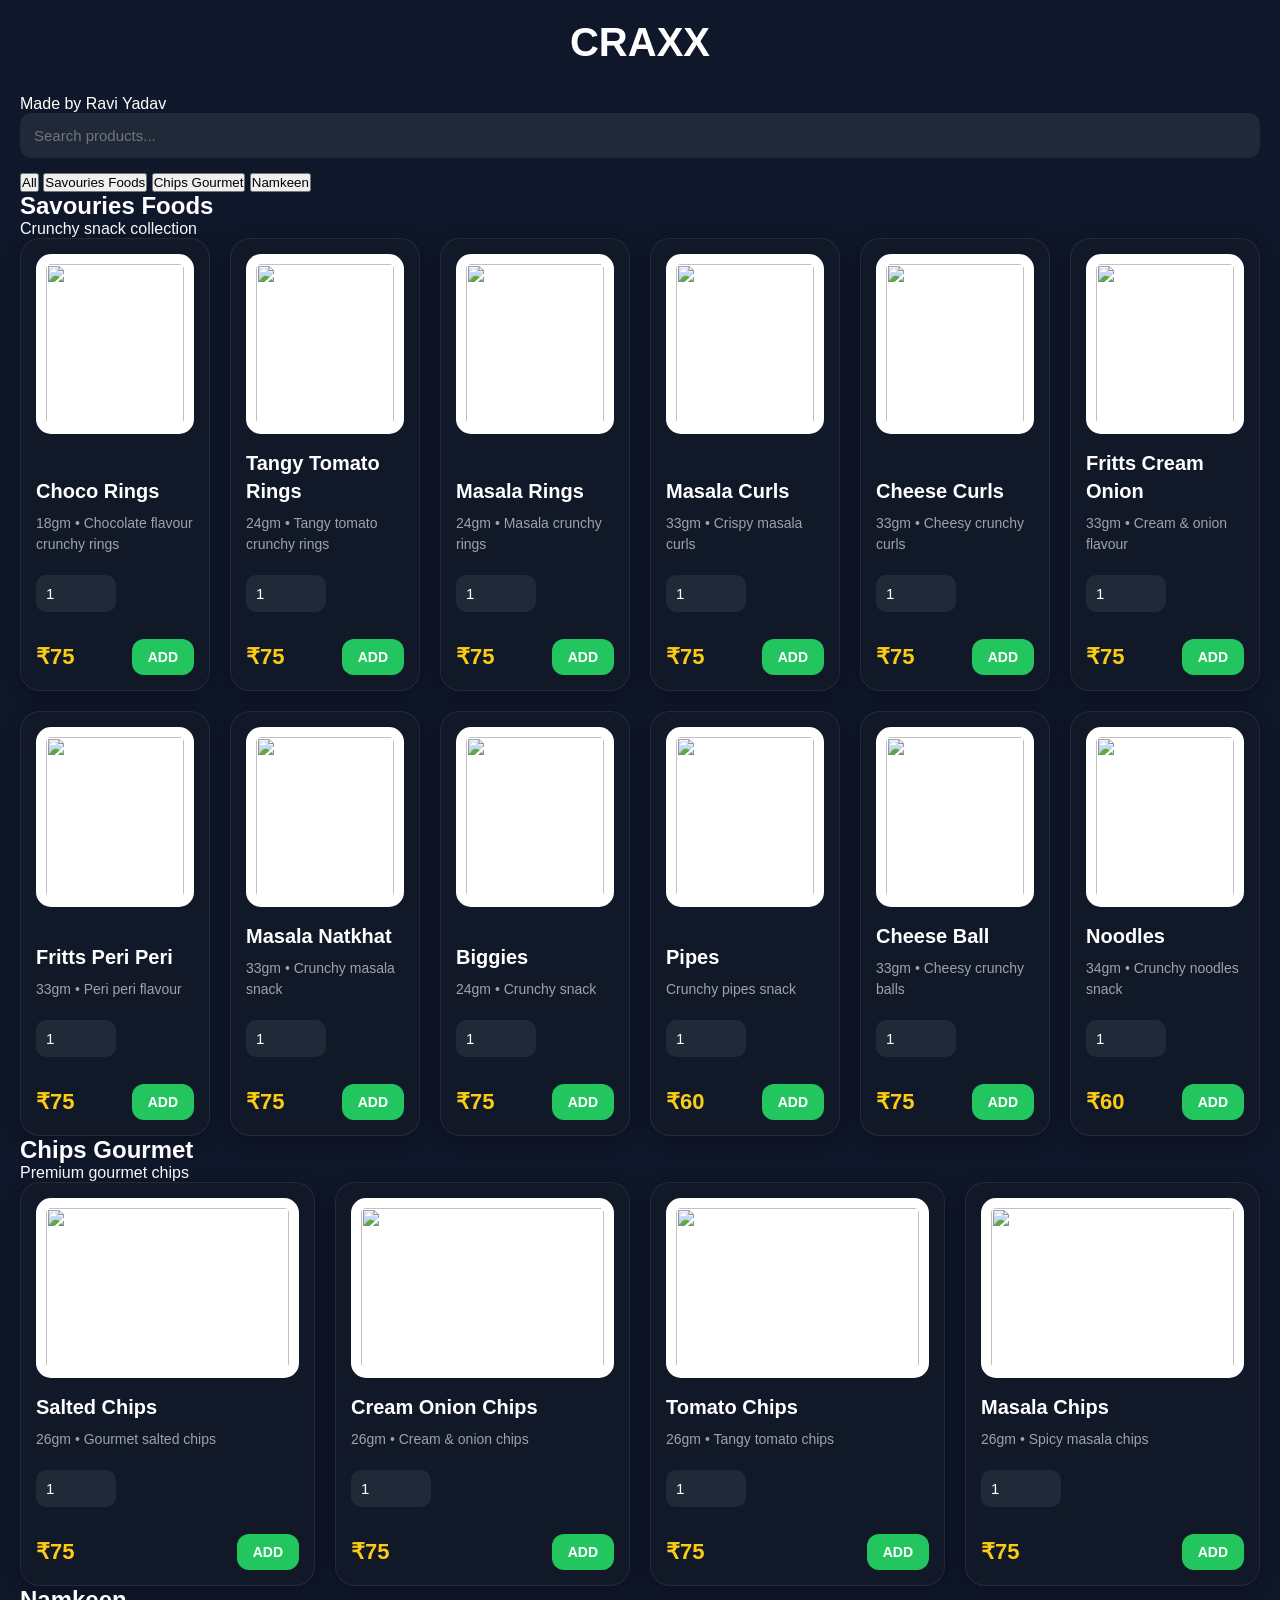
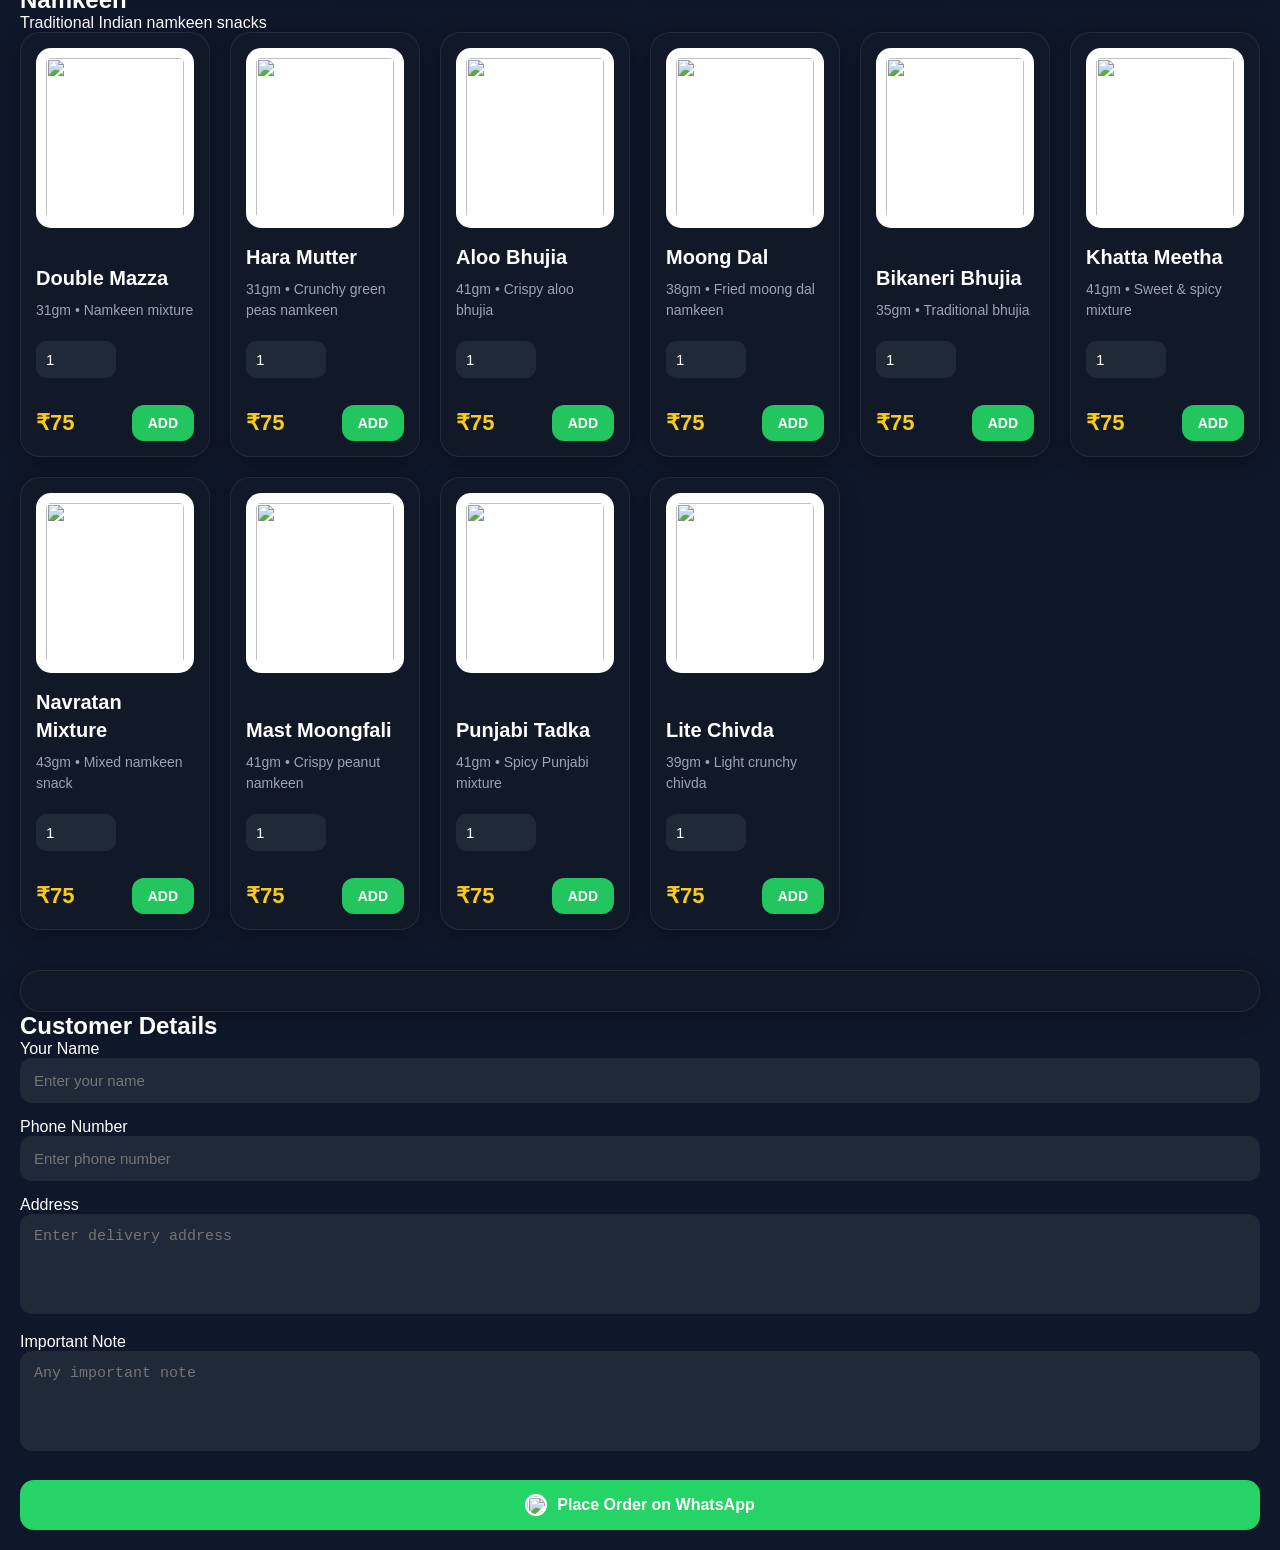
==== index.html @ b004b0a8 "Add files via upload" ====
<!DOCTYPE html>

<html lang="en">

<head>

<meta charset="UTF-8">

<meta name="viewport"
content="width=device-width, initial-scale=1.0">

<title>CRAXX</title>

<link rel="stylesheet"
href="style.css">

</head>

<body>

<header>

<div class="logo-box">

<h1 class="logo">
CRAXX
</h1>

<p class="owner">
Made by Ravi Yadav
</p>

</div>

<input
type="text"
id="searchInput"
placeholder="Search products..."
onkeyup="searchProducts()"
>

</header>

<div class="filters">

<button onclick="filterCategory('all')">
All
</button>

<button onclick="filterCategory('savouries')">
Savouries Foods
</button>

<button onclick="filterCategory('chips')">
Chips Gourmet
</button>

<button onclick="filterCategory('namkeen')">
Namkeen
</button>

</div>

<!-- SAVOURIES -->

<div class="category-section savouries">

<div class="category">

<h2>Savouries Foods</h2>

<p>Crunchy snack collection</p>

</div>

<div class="products">
<div class="product">

<img loading="lazy"
src="https://i.ibb.co/PG05yWJg/choco-rings.jpg">

<div class="product-content">

<h3>Choco Rings</h3>

<p class="info">
18gm • Chocolate flavour crunchy rings
</p>

<input type="number"
class="qty-input"
id="qty-choco"
value="1"
min="1">

<div class="product-bottom">

<p class="price">₹75</p>

<button
class="add-btn"
onclick="addToCart(
'Choco Rings',
75,
document.getElementById('qty-choco').value
)">
ADD
</button>

</div>

</div>

</div>

<div class="product">

<img loading="lazy"
src="https://i.ibb.co/mCYPyQtc/tangy-tomato-rings.jpg">

<div class="product-content">

<h3>Tangy Tomato Rings</h3>

<p class="info">
24gm • Tangy tomato crunchy rings
</p>

<input type="number"
class="qty-input"
id="qty-tangy"
value="1"
min="1">

<div class="product-bottom">

<p class="price">₹75</p>

<button
class="add-btn"
onclick="addToCart(
'Tangy Tomato Rings',
75,
document.getElementById('qty-tangy').value
)">
ADD
</button>

</div>

</div>

</div>
<div class="product">

<img loading="lazy"
src="https://i.ibb.co/WN6MLXy1/masala-rings.jpg">

<div class="product-content">

<h3>Masala Rings</h3>

<p class="info">
24gm • Masala crunchy rings
</p>

<input type="number"
class="qty-input"
id="qty-masala-rings"
value="1"
min="1">

<div class="product-bottom">

<p class="price">₹75</p>

<button
class="add-btn"
onclick="addToCart(
'Masala Rings',
75,
document.getElementById('qty-masala-rings').value
)">
ADD
</button>

</div>

</div>

</div>

<div class="product">

<img loading="lazy"
src="https://i.ibb.co/XfshrwFP/masala-curls.jpg">

<div class="product-content">

<h3>Masala Curls</h3>

<p class="info">
33gm • Crispy masala curls
</p>

<input type="number"
class="qty-input"
id="qty-masala-curls"
value="1"
min="1">

<div class="product-bottom">

<p class="price">₹75</p>

<button
class="add-btn"
onclick="addToCart(
'Masala Curls',
75,
document.getElementById('qty-masala-curls').value
)">
ADD
</button>

</div>

</div>

</div>
<div class="product">

<img loading="lazy"
src="https://i.ibb.co/SZXxXYG/cheese-curls.jpg">

<div class="product-content">

<h3>Cheese Curls</h3>

<p class="info">
33gm • Cheesy crunchy curls
</p>

<input type="number"
class="qty-input"
id="qty-cheese-curls"
value="1"
min="1">

<div class="product-bottom">

<p class="price">₹75</p>

<button
class="add-btn"
onclick="addToCart(
'Cheese Curls',
75,
document.getElementById('qty-cheese-curls').value
)">
ADD
</button>

</div>

</div>

</div>

<div class="product">

<img loading="lazy"
src="https://i.ibb.co/PG9xgdX2/fritts-cream-onion.jpg">

<div class="product-content">

<h3>Fritts Cream Onion</h3>

<p class="info">
33gm • Cream & onion flavour
</p>

<input type="number"
class="qty-input"
id="qty-fritts-onion"
value="1"
min="1">

<div class="product-bottom">

<p class="price">₹75</p>

<button
class="add-btn"
onclick="addToCart(
'Fritts Cream Onion',
75,
document.getElementById('qty-fritts-onion').value
)">
ADD
</button>

</div>

</div>

</div>
<div class="product">

<img loading="lazy"
src="https://i.ibb.co/VY8X64ZF/fritts-peri-peri.jpg">

<div class="product-content">

<h3>Fritts Peri Peri</h3>

<p class="info">
33gm • Peri peri flavour
</p>

<input type="number"
class="qty-input"
id="qty-fritts-peri"
value="1"
min="1">

<div class="product-bottom">

<p class="price">₹75</p>

<button
class="add-btn"
onclick="addToCart(
'Fritts Peri Peri',
75,
document.getElementById('qty-fritts-peri').value
)">
ADD
</button>

</div>

</div>

</div>

<div class="product">

<img loading="lazy"
src="https://i.ibb.co/dsSQ0x4L/masala-natkhat.jpg">

<div class="product-content">

<h3>Masala Natkhat</h3>

<p class="info">
33gm • Crunchy masala snack
</p>

<input type="number"
class="qty-input"
id="qty-natkhat"
value="1"
min="1">

<div class="product-bottom">

<p class="price">₹75</p>

<button
class="add-btn"
onclick="addToCart(
'Masala Natkhat',
75,
document.getElementById('qty-natkhat').value
)">
ADD
</button>

</div>

</div>

</div>
<div class="product">

<img loading="lazy"
src="https://i.ibb.co/KcjbWzyj/biggies.jpg">

<div class="product-content">

<h3>Biggies</h3>

<p class="info">
24gm • Crunchy snack
</p>

<input type="number"
class="qty-input"
id="qty-biggies"
value="1"
min="1">

<div class="product-bottom">

<p class="price">₹75</p>

<button
class="add-btn"
onclick="addToCart(
'Biggies',
75,
document.getElementById('qty-biggies').value
)">
ADD
</button>

</div>

</div>

</div>

<div class="product">

<img loading="lazy"
src="https://i.ibb.co/hxqH0PdN/pipes.jpg">

<div class="product-content">

<h3>Pipes</h3>

<p class="info">
Crunchy pipes snack
</p>

<input type="number"
class="qty-input"
id="qty-pipes"
value="1"
min="1">

<div class="product-bottom">

<p class="price">₹60</p>

<button
class="add-btn"
onclick="addToCart(
'Pipes',
60,
document.getElementById('qty-pipes').value
)">
ADD
</button>

</div>

</div>

</div>
<div class="product">

<img loading="lazy"
src="https://i.ibb.co/C3Cf6Lfx/cheese-ball.jpg">

<div class="product-content">

<h3>Cheese Ball</h3>

<p class="info">
33gm • Cheesy crunchy balls
</p>

<input type="number"
class="qty-input"
id="qty-cheese-ball"
value="1"
min="1">

<div class="product-bottom">

<p class="price">₹75</p>

<button
class="add-btn"
onclick="addToCart(
'Cheese Ball',
75,
document.getElementById('qty-cheese-ball').value
)">
ADD
</button>

</div>

</div>

</div>

<div class="product">

<img loading="lazy"
src="https://i.ibb.co/QFMRNrMk/noodles.jpg">

<div class="product-content">

<h3>Noodles</h3>

<p class="info">
34gm • Crunchy noodles snack
</p>

<input type="number"
class="qty-input"
id="qty-noodles"
value="1"
min="1">

<div class="product-bottom">

<p class="price">₹60</p>

<button
class="add-btn"
onclick="addToCart(
'Noodles',
60,
document.getElementById('qty-noodles').value
)">
ADD
</button>

</div>

</div>

</div>

</div>

</div>
<!-- CHIPS GOURMET -->

<div class="category-section chips">

<div class="category">

<h2>Chips Gourmet</h2>

<p>Premium gourmet chips</p>

</div>

<div class="products">

<div class="product">

<img loading="lazy"
src="https://i.ibb.co/wFnSsQ6X/salted-chips.jpg">

<div class="product-content">

<h3>Salted Chips</h3>

<p class="info">
26gm • Gourmet salted chips
</p>

<input type="number"
class="qty-input"
id="qty-salted"
value="1"
min="1">

<div class="product-bottom">

<p class="price">₹75</p>

<button
class="add-btn"
onclick="addToCart(
'Salted Chips',
75,
document.getElementById('qty-salted').value
)">
ADD
</button>

</div>

</div>

</div>

<div class="product">

<img loading="lazy"
src="https://i.ibb.co/XnRrqC3/cream-onion-chips.jpg">

<div class="product-content">

<h3>Cream Onion Chips</h3>

<p class="info">
26gm • Cream & onion chips
</p>

<input type="number"
class="qty-input"
id="qty-cream-onion"
value="1"
min="1">

<div class="product-bottom">

<p class="price">₹75</p>

<button
class="add-btn"
onclick="addToCart(
'Cream Onion Chips',
75,
document.getElementById('qty-cream-onion').value
)">
ADD
</button>

</div>

</div>

</div>
<div class="product">

<img loading="lazy"
src="https://i.ibb.co/93cMXd7J/tomato-chips.jpg">

<div class="product-content">

<h3>Tomato Chips</h3>

<p class="info">
26gm • Tangy tomato chips
</p>

<input type="number"
class="qty-input"
id="qty-tomato-chips"
value="1"
min="1">

<div class="product-bottom">

<p class="price">₹75</p>

<button
class="add-btn"
onclick="addToCart(
'Tomato Chips',
75,
document.getElementById('qty-tomato-chips').value
)">
ADD
</button>

</div>

</div>

</div>

<div class="product">

<img loading="lazy"
src="https://i.ibb.co/0y5jkspm/masala-chips.jpg">

<div class="product-content">

<h3>Masala Chips</h3>

<p class="info">
26gm • Spicy masala chips
</p>

<input type="number"
class="qty-input"
id="qty-masala-chips"
value="1"
min="1">

<div class="product-bottom">

<p class="price">₹75</p>

<button
class="add-btn"
onclick="addToCart(
'Masala Chips',
75,
document.getElementById('qty-masala-chips').value
)">
ADD
</button>

</div>

</div>

</div>

</div>

</div>
<!-- NAMKEEN -->

<div class="category-section namkeen">

<div class="category">

<h2>Namkeen</h2>

<p>Traditional Indian namkeen snacks</p>

</div>

<div class="products">

<div class="product">

<img loading="lazy"
src="https://i.ibb.co/hxWtsMT7/double-mazza.jpg">

<div class="product-content">

<h3>Double Mazza</h3>

<p class="info">
31gm • Namkeen mixture
</p>

<input type="number"
class="qty-input"
id="qty-double-mazza"
value="1"
min="1">

<div class="product-bottom">

<p class="price">₹75</p>

<button
class="add-btn"
onclick="addToCart(
'Double Mazza',
75,
document.getElementById('qty-double-mazza').value
)">
ADD
</button>

</div>

</div>

</div>

<div class="product">

<img loading="lazy"
src="https://i.ibb.co/Cs4YRs43/hara-mutter.jpg">

<div class="product-content">

<h3>Hara Mutter</h3>

<p class="info">
31gm • Crunchy green peas namkeen
</p>

<input type="number"
class="qty-input"
id="qty-hara-mutter"
value="1"
min="1">

<div class="product-bottom">

<p class="price">₹75</p>

<button
class="add-btn"
onclick="addToCart(
'Hara Mutter',
75,
document.getElementById('qty-hara-mutter').value
)">
ADD
</button>

</div>

</div>

</div>
<div class="product">

<img loading="lazy"
src="https://i.ibb.co/r2Z63jHj/aloo-bhujia.jpg">

<div class="product-content">

<h3>Aloo Bhujia</h3>

<p class="info">
41gm • Crispy aloo bhujia
</p>

<input type="number"
class="qty-input"
id="qty-aloo-bhujia"
value="1"
min="1">

<div class="product-bottom">

<p class="price">₹75</p>

<button
class="add-btn"
onclick="addToCart(
'Aloo Bhujia',
75,
document.getElementById('qty-aloo-bhujia').value
)">
ADD
</button>

</div>

</div>

</div>

<div class="product">

<img loading="lazy"
src="https://i.ibb.co/5xv5gXXK/moong-dal.jpg">

<div class="product-content">

<h3>Moong Dal</h3>

<p class="info">
38gm • Fried moong dal namkeen
</p>

<input type="number"
class="qty-input"
id="qty-moong-dal"
value="1"
min="1">

<div class="product-bottom">

<p class="price">₹75</p>

<button
class="add-btn"
onclick="addToCart(
'Moong Dal',
75,
document.getElementById('qty-moong-dal').value
)">
ADD
</button>

</div>

</div>

</div>
<div class="product">

<img loading="lazy"
src="https://i.ibb.co/mVkKCd8g/bikaneri-bhujia.jpg">

<div class="product-content">

<h3>Bikaneri Bhujia</h3>

<p class="info">
35gm • Traditional bhujia
</p>

<input type="number"
class="qty-input"
id="qty-bikaneri"
value="1"
min="1">

<div class="product-bottom">

<p class="price">₹75</p>

<button
class="add-btn"
onclick="addToCart(
'Bikaneri Bhujia',
75,
document.getElementById('qty-bikaneri').value
)">
ADD
</button>

</div>

</div>

</div>

<div class="product">

<img loading="lazy"
src="https://i.ibb.co/YBrBBxVS/khatta-meetha.jpg">

<div class="product-content">

<h3>Khatta Meetha</h3>

<p class="info">
41gm • Sweet & spicy mixture
</p>

<input type="number"
class="qty-input"
id="qty-khatta"
value="1"
min="1">

<div class="product-bottom">

<p class="price">₹75</p>

<button
class="add-btn"
onclick="addToCart(
'Khatta Meetha',
75,
document.getElementById('qty-khatta').value
)">
ADD
</button>

</div>

</div>

</div>
<div class="product">

<img loading="lazy"
src="https://i.ibb.co/6JwQ2S0c/navratan-mixture.jpg">

<div class="product-content">

<h3>Navratan Mixture</h3>

<p class="info">
43gm • Mixed namkeen snack
</p>

<input type="number"
class="qty-input"
id="qty-navratan"
value="1"
min="1">

<div class="product-bottom">

<p class="price">₹75</p>

<button
class="add-btn"
onclick="addToCart(
'Navratan Mixture',
75,
document.getElementById('qty-navratan').value
)">
ADD
</button>

</div>

</div>

</div>

<div class="product">

<img loading="lazy"
src="https://i.ibb.co/LXhDLxT1/mast-moongfali.jpg">

<div class="product-content">

<h3>Mast Moongfali</h3>

<p class="info">
41gm • Crispy peanut namkeen
</p>

<input type="number"
class="qty-input"
id="qty-moongfali"
value="1"
min="1">

<div class="product-bottom">

<p class="price">₹75</p>

<button
class="add-btn"
onclick="addToCart(
'Mast Moongfali',
75,
document.getElementById('qty-moongfali').value
)">
ADD
</button>

</div>

</div>

</div>
<div class="product">

<img loading="lazy"
src="https://i.ibb.co/b5wXL4JX/punjabi-tadka.jpg">

<div class="product-content">

<h3>Punjabi Tadka</h3>

<p class="info">
41gm • Spicy Punjabi mixture
</p>

<input type="number"
class="qty-input"
id="qty-punjabi"
value="1"
min="1">

<div class="product-bottom">

<p class="price">₹75</p>

<button
class="add-btn"
onclick="addToCart(
'Punjabi Tadka',
75,
document.getElementById('qty-punjabi').value
)">
ADD
</button>

</div>

</div>

</div>

<div class="product">

<img loading="lazy"
src="https://i.ibb.co/7tTrNbjM/lite-chivda.jpg">

<div class="product-content">

<h3>Lite Chivda</h3>

<p class="info">
39gm • Light crunchy chivda
</p>

<input type="number"
class="qty-input"
id="qty-lite-chivda"
value="1"
min="1">

<div class="product-bottom">

<p class="price">₹75</p>

<button
class="add-btn"
onclick="addToCart(
'Lite Chivda',
75,
document.getElementById('qty-lite-chivda').value
)">
ADD
</button>

</div>

</div>

</div>

</div>

</div>
<!-- CART -->

<div id="cart"></div>

<!-- CUSTOMER DETAILS -->

<div class="customer-box">

<h2>
Customer Details
</h2>

<div class="input-group">

<label>
Your Name
</label>

<input
type="text"
id="name"
placeholder="Enter your name"
>

</div>

<div class="input-group">

<label>
Phone Number
</label>

<input
type="text"
id="phone"
placeholder="Enter phone number"
>

</div>

<div class="input-group">

<label>
Address
</label>

<textarea
id="address"
placeholder="Enter delivery address"
></textarea>

</div>

<div class="input-group">

<label>
Important Note
</label>

<textarea
id="note"
placeholder="Any important note"
></textarea>

</div>

<button
class="whatsapp-order-btn"
onclick="sendWhatsApp()"
>

<img
src="https://upload.wikimedia.org/wikipedia/commons/6/6b/WhatsApp.svg"
>

<span>
Place Order on WhatsApp
</span>

</button>

</div>

<script src="script.js"></script>

</body>

</html>
---- style.css ----
*{
margin:0;
padding:0;
box-sizing:border-box;
}

body{

font-family:Arial,sans-serif;

background:#0f172a;

color:white;

padding:20px;

}

/* GLOBAL IMAGE FIX */

img{
max-width:100%;
display:block;
}

/* TITLE */

h1{

text-align:center;

margin-bottom:30px;

font-size:40px;

font-weight:bold;

}

/* SEARCH BAR */

.search-box{

margin-bottom:25px;

}

.search-box input{

width:100%;

padding:14px;

border:none;

border-radius:14px;

background:#1f2937;

color:white;

font-size:15px;

outline:none;

}

/* CATEGORY BUTTONS */

.categories{

display:flex;

gap:10px;

flex-wrap:wrap;

margin-bottom:25px;

}

.categories button{

background:#1e293b;

color:white;

border:none;

padding:10px 16px;

border-radius:12px;

cursor:pointer;

font-size:14px;

transition:0.3s;

}

.categories button:hover{

background:#334155;

}

/* PRODUCT GRID */

.products{

display:grid;

grid-template-columns:
repeat(auto-fit,minmax(180px,1fr));

gap:20px;

}

/* PRODUCT CARD */

.product{

background:#111827;

border-radius:20px;

padding:15px;

transition:0.3s;

border:1px solid rgba(255,255,255,0.08);

box-shadow:
0 4px 20px rgba(0,0,0,0.3);

display:flex;

flex-direction:column;

justify-content:space-between;

}

.product:hover{

transform:translateY(-5px);

}

/* PRODUCT IMAGE */

.product img{

width:100%;

height:180px;

object-fit:contain;

background:white;

border-radius:15px;

margin-bottom:15px;

padding:10px;

}

/* PRODUCT NAME */

.product h3{

font-size:20px;

margin-bottom:8px;

line-height:1.4;

}

/* PRODUCT INFO */

.info{

color:#9ca3af;

font-size:14px;

margin-bottom:10px;

line-height:1.5;

}

/* QUANTITY INPUT */

.qty-input{

width:80px;

padding:10px;

border:none;

border-radius:10px;

background:#1f2937;

color:white;

margin-top:10px;

margin-bottom:12px;

font-size:15px;

outline:none;

}

/* PRICE + BUTTON */

.product-bottom{

display:flex;

justify-content:space-between;

align-items:center;

gap:10px;

flex-wrap:wrap;

margin-top:15px;

}

/* PRICE */

.price{

font-size:22px;

font-weight:bold;

color:#facc15;

}

/* BUTTON */

.product button{

background:#22c55e;

color:white;

border:none;

padding:10px 16px;

border-radius:12px;

cursor:pointer;

font-size:14px;

font-weight:bold;

transition:0.3s;

}

.product button:hover{

background:#16a34a;

}

/* CART */

#cart{

margin-top:40px;

background:#111827;

padding:20px;

border-radius:20px;

border:1px solid rgba(255,255,255,0.08);

box-shadow:
0 4px 20px rgba(0,0,0,0.3);

}

/* CHECKOUT */

.checkout{

margin-top:30px;

background:#111827;

padding:20px;

border-radius:20px;

border:1px solid rgba(255,255,255,0.08);

box-shadow:
0 4px 20px rgba(0,0,0,0.3);

}

.checkout h2{

margin-bottom:20px;

}

/* INPUTS */

input,
textarea{

width:100%;

padding:14px;

margin-bottom:15px;

border:none;

border-radius:12px;

background:#1f2937;

color:white;

font-size:15px;

outline:none;

}

textarea{

resize:none;

min-height:100px;

}

/* WHATSAPP BUTTON */

.whatsapp-btn{

width:100%;

background:#25D366;

color:white;

padding:14px;

border:none;

border-radius:14px;

font-size:16px;

font-weight:bold;

cursor:pointer;

transition:0.3s;

}

.whatsapp-btn:hover{

background:#1ebe5d;

}

/* MOBILE RESPONSIVE */

@media(max-width:768px){

body{

padding:15px;

}

h1{

font-size:30px;

}

.products{

grid-template-columns:
repeat(auto-fit,minmax(160px,1fr));

gap:15px;

}

.product{

padding:12px;

}

.product img{

height:150px;

}

.product h3{

font-size:16px;

}

.price{

font-size:18px;

}

.product button{

padding:8px 12px;

font-size:13px;

}

.qty-input{

width:70px;

padding:8px;

}

}

}/* EXTRA SMALL DEVICES */

@media(max-width:480px){

.products{

grid-template-columns:1fr;

}

.product img{

height:200px;

}

}

/* WHATSAPP ORDER BUTTON */

.whatsapp-order-btn{

width:100%;

background:#25D366;

color:white;

padding:14px;

border:none;

border-radius:14px;

font-size:16px;

font-weight:bold;

cursor:pointer;

transition:0.3s;

display:flex;

align-items:center;

justify-content:center;

gap:10px;

margin-top:10px;

}

.whatsapp-order-btn:hover{

background:#1ebe5d;

}

.whatsapp-order-btn img{

width:22px;

height:22px;

background:white;

border-radius:50%;

padding:2px;

}#customerSuggestions{

background:#1f2937;

border-radius:12px;

overflow:hidden;

margin-top:-10px;

margin-bottom:15px;

}

.customer-suggestion{

padding:12px;

cursor:pointer;

border-bottom:1px solid rgba(255,255,255,0.08);

}

.customer-suggestion:hover{

background:#374151;

}
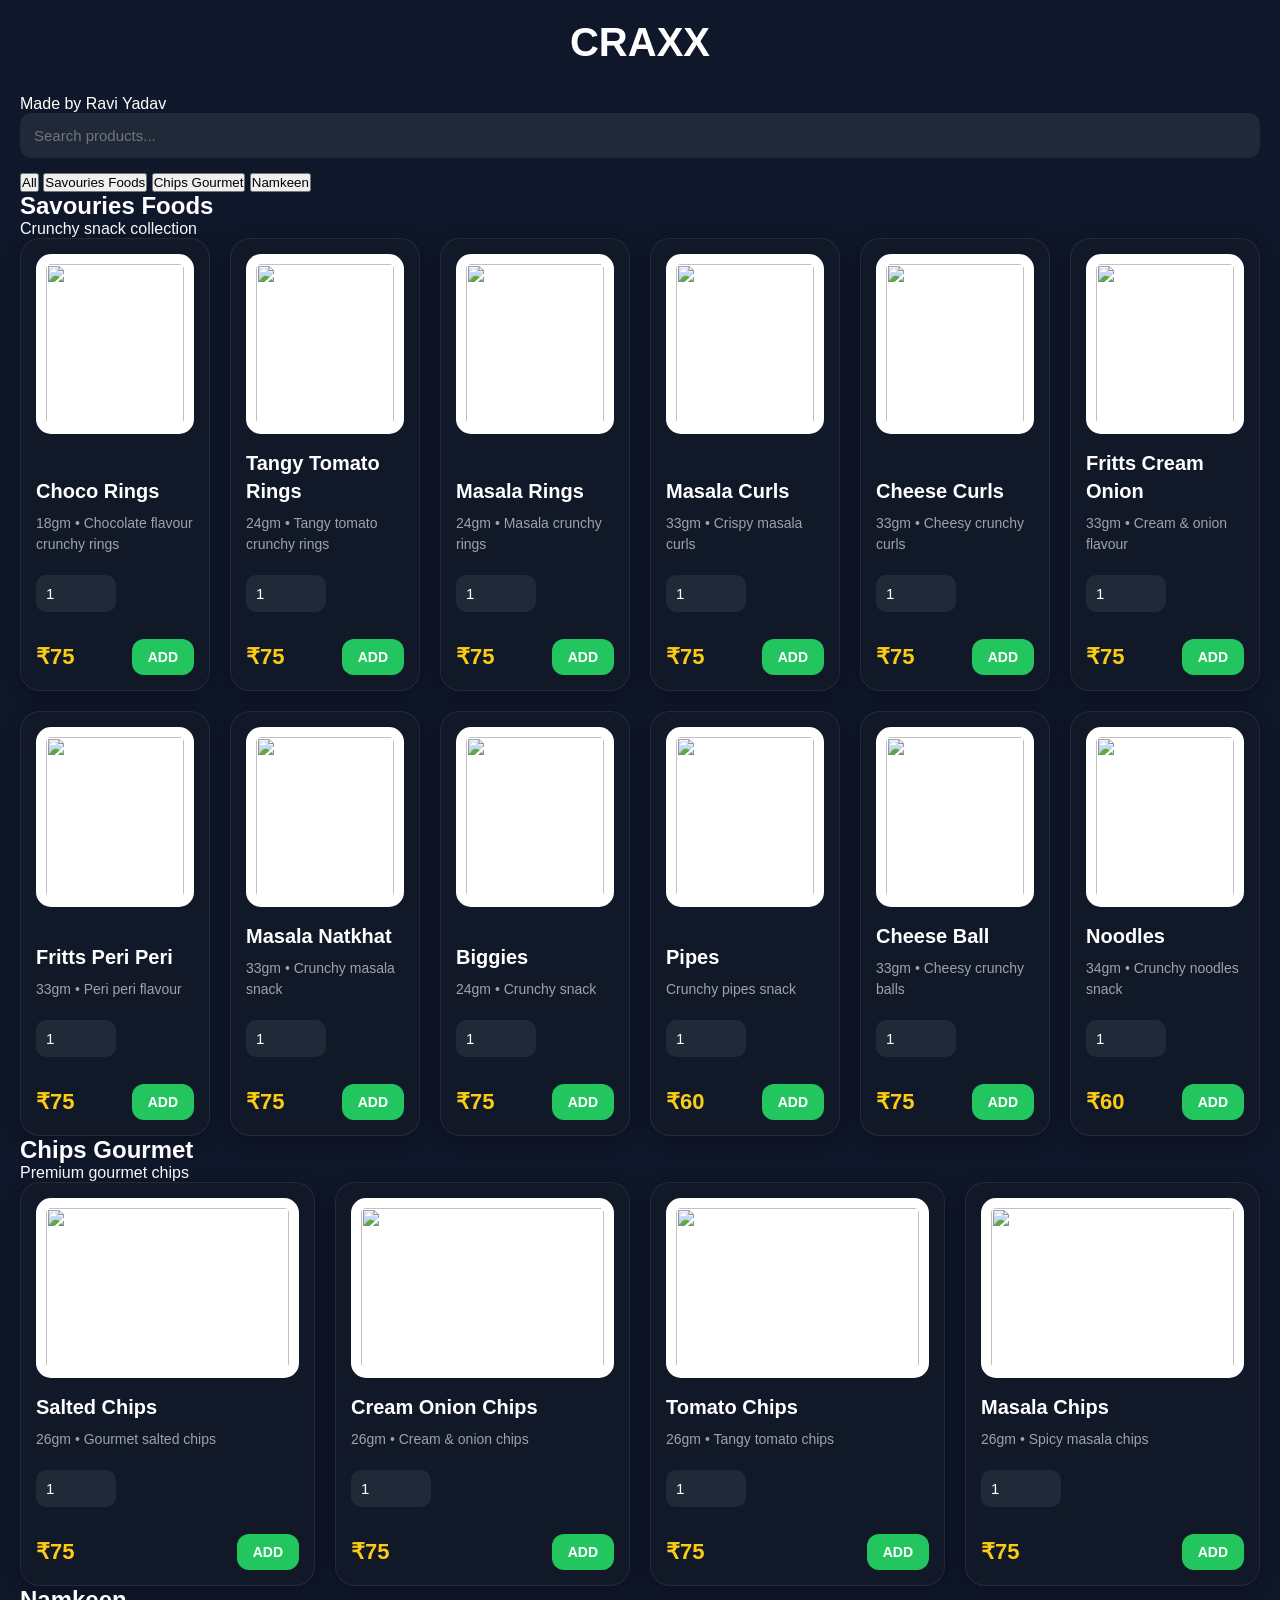
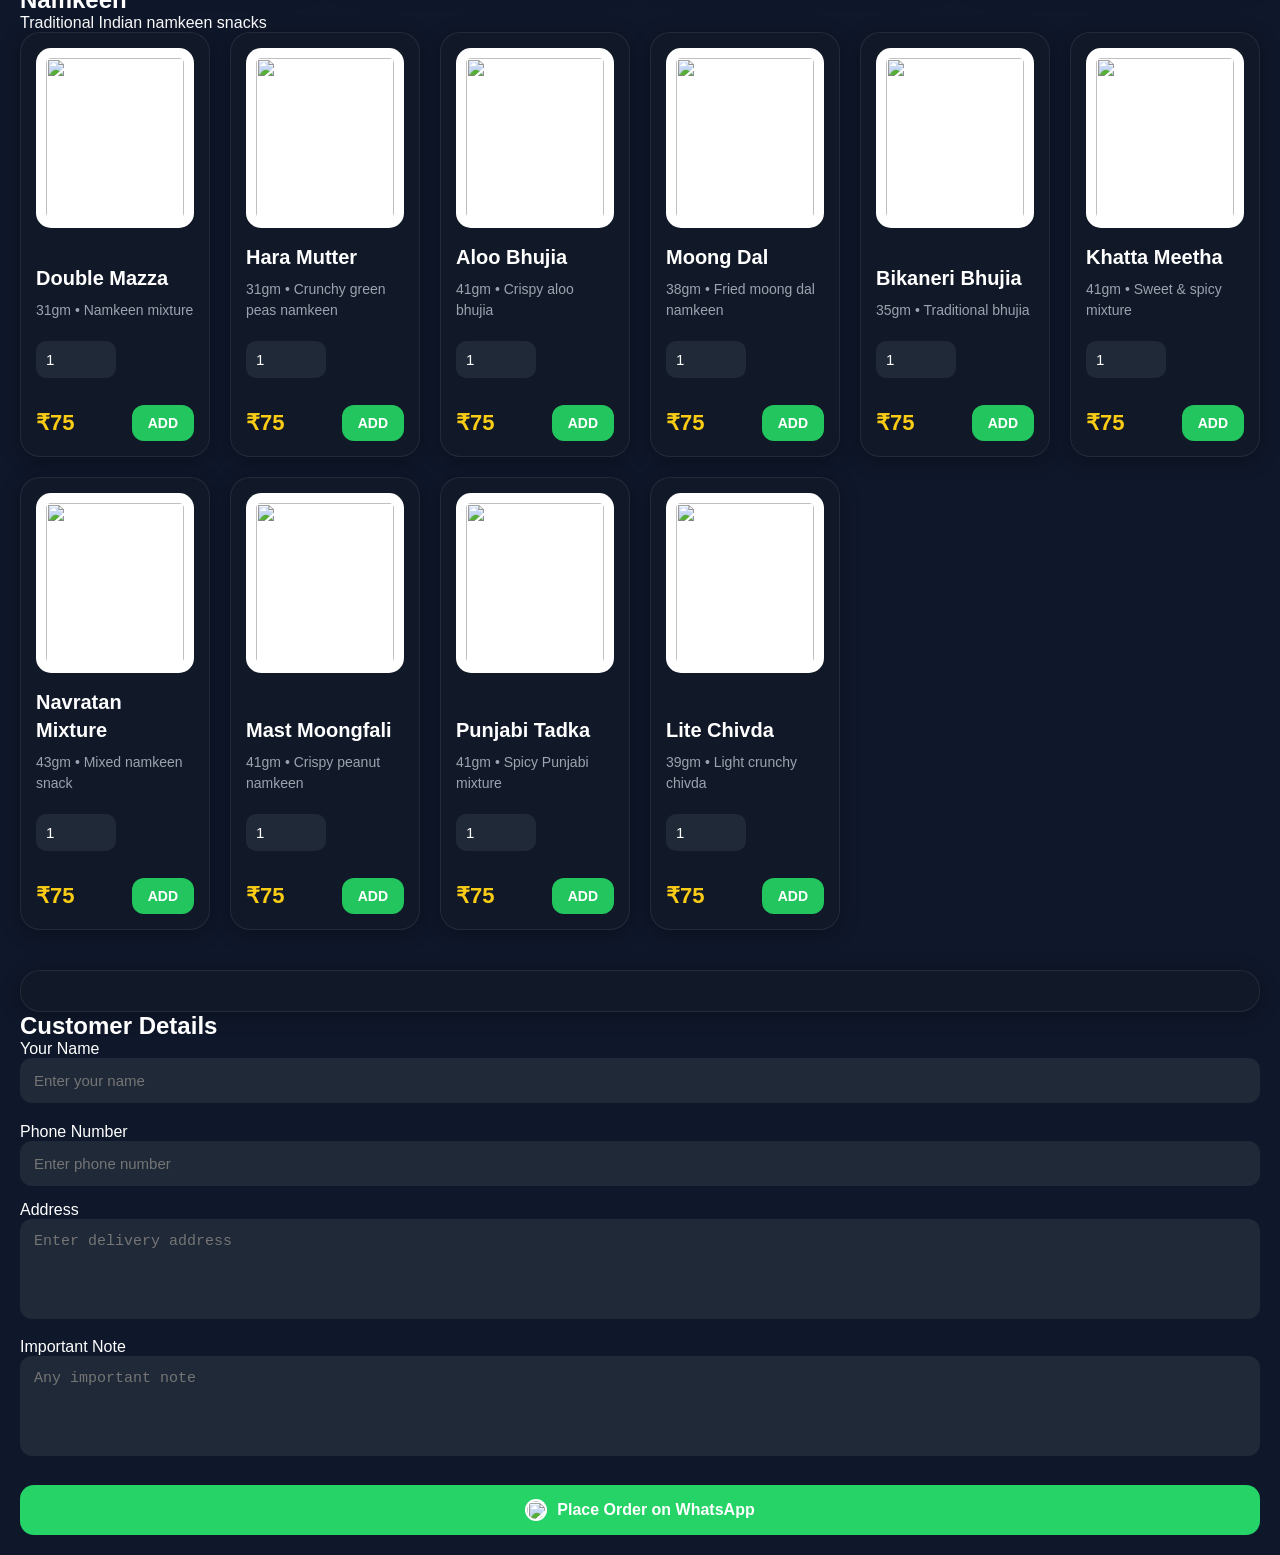
==== commit 0dd52bfe: "Update index.html" ====
--- a/index.html
+++ b/index.html
@@ -1137,7 +1137,10 @@
 type="text"
 id="name"
 placeholder="Enter your name"
+oninput="showCustomerSuggestions()"
 >
+
+<div id="customerSuggestions"></div>
 
 </div>
 
@@ -1202,4 +1205,4 @@
 
 </body>
 
-</html>+</html>
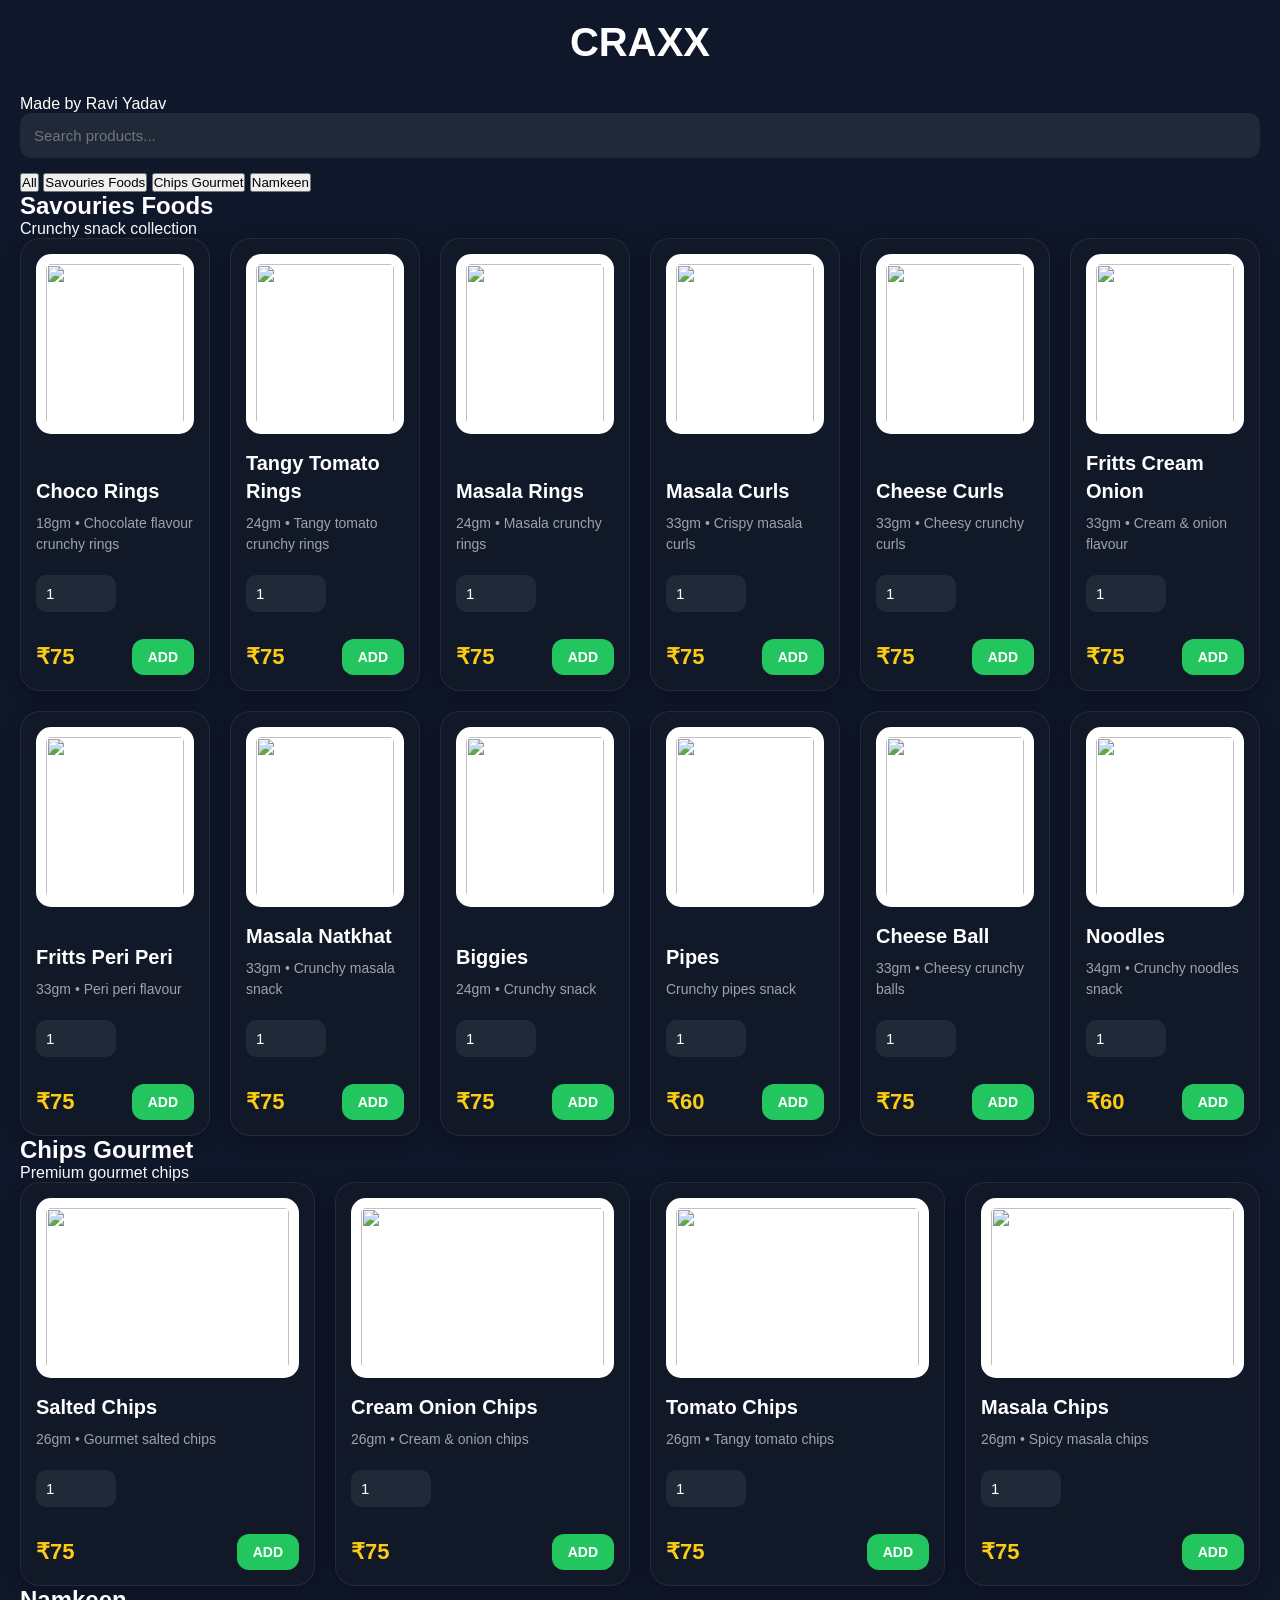
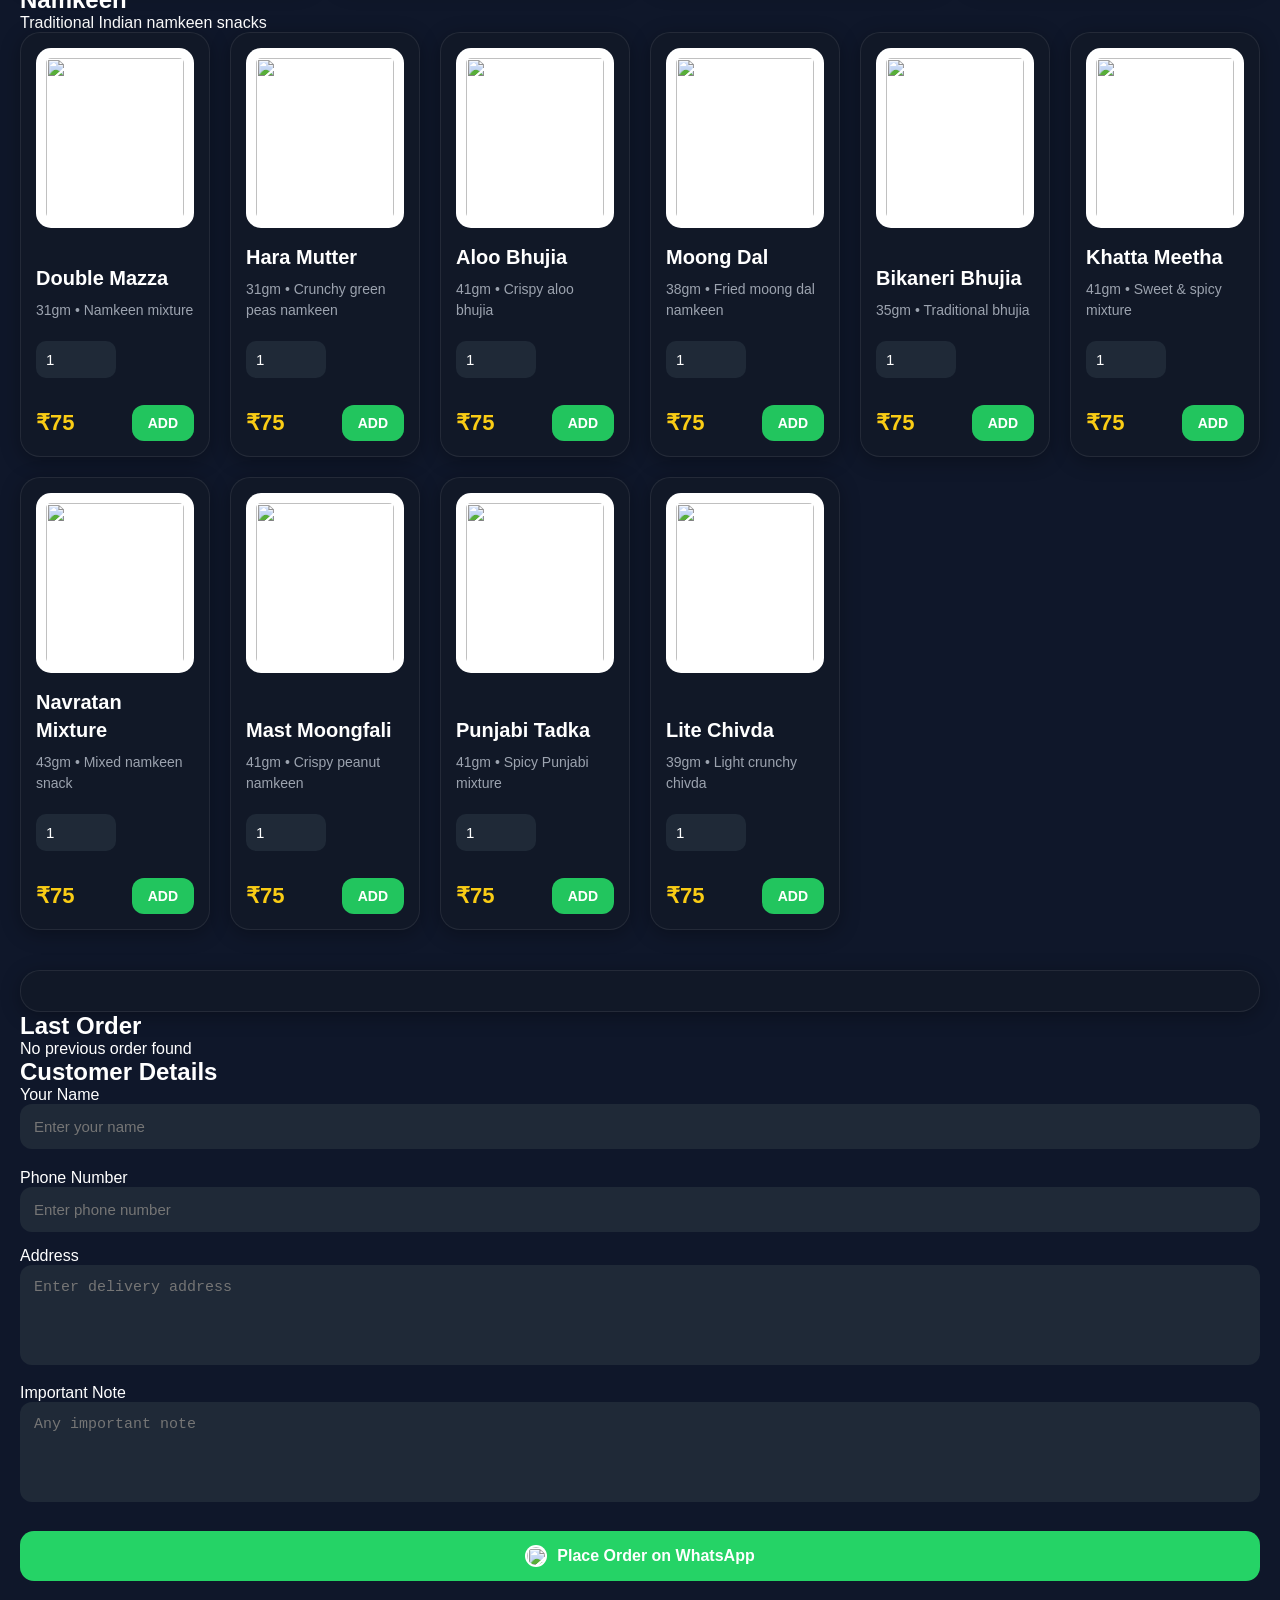
==== commit 2618d639: "Update print statement from 'Hello' to 'Goodbye'" ====
--- a/index.html
+++ b/index.html
@@ -87,6 +87,13 @@
 18gm • Chocolate flavour crunchy rings
 </p>
 
+<p
+id="last-Choco-Rings"
+class="last-product-order"
+>
+
+</p>
+
 <input type="number"
 class="qty-input"
 id="qty-choco"
@@ -126,6 +133,13 @@
 24gm • Tangy tomato crunchy rings
 </p>
 
+<p
+id="last-Tangy-Tomato-Rings"
+class="last-product-order"
+>
+
+</p>
+
 <input type="number"
 class="qty-input"
 id="qty-tangy"
@@ -164,6 +178,12 @@
 24gm • Masala crunchy rings
 </p>
 
+<p
+id="last-Masala-Rings"
+class="last-product-order"
+>
+
+</p>
 <input type="number"
 class="qty-input"
 id="qty-masala-rings"
@@ -203,6 +223,13 @@
 33gm • Crispy masala curls
 </p>
 
+<p
+id="last-Masala-Curls"
+class="last-product-order"
+>
+
+</p>
+
 <input type="number"
 class="qty-input"
 id="qty-masala-curls"
@@ -241,6 +268,13 @@
 33gm • Cheesy crunchy curls
 </p>
 
+<p
+id="last-Cheese-Curls"
+class="last-product-order"
+>
+
+</p>
+
 <input type="number"
 class="qty-input"
 id="qty-cheese-curls"
@@ -280,6 +314,13 @@
 33gm • Cream & onion flavour
 </p>
 
+<p
+id="last-Fritts-Cream-Onion"
+class="last-product-order"
+>
+
+</p>
+
 <input type="number"
 class="qty-input"
 id="qty-fritts-onion"
@@ -318,6 +359,13 @@
 33gm • Peri peri flavour
 </p>
 
+<p
+id="last-Fritts-Peri-Peri"
+class="last-product-order"
+>
+
+</p>
+
 <input type="number"
 class="qty-input"
 id="qty-fritts-peri"
@@ -357,6 +405,13 @@
 33gm • Crunchy masala snack
 </p>
 
+<p
+id="last-Masala-Natkhat"
+class="last-product-order"
+>
+
+</p>
+
 <input type="number"
 class="qty-input"
 id="qty-natkhat"
@@ -395,6 +450,13 @@
 24gm • Crunchy snack
 </p>
 
+<p
+id="last-Biggies"
+class="last-product-order"
+>
+
+</p>
+
 <input type="number"
 class="qty-input"
 id="qty-biggies"
@@ -432,6 +494,13 @@
 
 <p class="info">
 Crunchy pipes snack
+</p>
+
+<p
+id="last-Pipes"
+class="last-product-order"
+>
+
 </p>
 
 <input type="number"
@@ -472,6 +541,13 @@
 33gm • Cheesy crunchy balls
 </p>
 
+<p
+id="last-Cheese-Ball"
+class="last-product-order"
+>
+
+</p>
+
 <input type="number"
 class="qty-input"
 id="qty-cheese-ball"
@@ -509,6 +585,13 @@
 
 <p class="info">
 34gm • Crunchy noodles snack
+</p>
+
+<p
+id="last-Noodles"
+class="last-product-order"
+>
+
 </p>
 
 <input type="number"
@@ -567,6 +650,13 @@
 26gm • Gourmet salted chips
 </p>
 
+<p
+id="last-Salted-Chips"
+class="last-product-order"
+>
+
+</p>
+
 <input type="number"
 class="qty-input"
 id="qty-salted"
@@ -606,6 +696,13 @@
 26gm • Cream & onion chips
 </p>
 
+<p
+id="last-Cream-Onion-Chips"
+class="last-product-order"
+>
+
+</p>
+
 <input type="number"
 class="qty-input"
 id="qty-cream-onion"
@@ -644,6 +741,13 @@
 26gm • Tangy tomato chips
 </p>
 
+<p
+id="last-Tomato-Chips"
+class="last-product-order"
+>
+
+</p>
+
 <input type="number"
 class="qty-input"
 id="qty-tomato-chips"
@@ -683,6 +787,13 @@
 26gm • Spicy masala chips
 </p>
 
+<p
+id="last-Masala-Chips"
+class="last-product-order"
+>
+
+</p>
+
 <input type="number"
 class="qty-input"
 id="qty-masala-chips"
@@ -739,6 +850,13 @@
 31gm • Namkeen mixture
 </p>
 
+<p
+id="last-Double-Mazza"
+class="last-product-order"
+>
+
+</p>
+
 <input type="number"
 class="qty-input"
 id="qty-double-mazza"
@@ -778,6 +896,13 @@
 31gm • Crunchy green peas namkeen
 </p>
 
+<p
+id="last-Hara-Mutter"
+class="last-product-order"
+>
+
+</p>
+
 <input type="number"
 class="qty-input"
 id="qty-hara-mutter"
@@ -816,6 +941,13 @@
 41gm • Crispy aloo bhujia
 </p>
 
+<p
+id="last-Aloo-Bhujia"
+class="last-product-order"
+>
+
+</p>
+
 <input type="number"
 class="qty-input"
 id="qty-aloo-bhujia"
@@ -861,6 +993,13 @@
 value="1"
 min="1">
 
+<p
+id="last-Moong-Dal"
+class="last-product-order"
+>
+
+</p>
+
 <div class="product-bottom">
 
 <p class="price">₹75</p>
@@ -893,6 +1032,13 @@
 35gm • Traditional bhujia
 </p>
 
+<p
+id="last-Bikaneri-Bhujia"
+class="last-product-order"
+>
+
+</p>
+
 <input type="number"
 class="qty-input"
 id="qty-bikaneri"
@@ -932,6 +1078,13 @@
 41gm • Sweet & spicy mixture
 </p>
 
+<p
+id="last-Khatta-Meetha"
+class="last-product-order"
+>
+
+</p>
+
 <input type="number"
 class="qty-input"
 id="qty-khatta"
@@ -970,6 +1123,13 @@
 43gm • Mixed namkeen snack
 </p>
 
+<p
+id="last-Navratan-Mixture"
+class="last-product-order"
+>
+
+</p>
+
 <input type="number"
 class="qty-input"
 id="qty-navratan"
@@ -1009,6 +1169,13 @@
 41gm • Crispy peanut namkeen
 </p>
 
+<p
+id="last-Mast-Moongfali"
+class="last-product-order"
+>
+
+</p>
+
 <input type="number"
 class="qty-input"
 id="qty-moongfali"
@@ -1047,6 +1214,13 @@
 41gm • Spicy Punjabi mixture
 </p>
 
+<p
+id="last-Punjabi-Tadka"
+class="last-product-order"
+>
+
+</p>
+
 <input type="number"
 class="qty-input"
 id="qty-punjabi"
@@ -1118,6 +1292,20 @@
 <!-- CART -->
 
 <div id="cart"></div>
+
+<div id="lastOrderBox" class="last-order-box">
+
+<h2>
+Last Order
+</h2>
+
+<div id="lastOrderContent">
+
+No previous order found
+
+</div>
+
+</div>
 
 <!-- CUSTOMER DETAILS -->
 
--- a/style.css
+++ b/style.css
@@ -457,7 +457,7 @@
 
 }
 
-}/* EXTRA SMALL DEVICES */
+/* EXTRA SMALL DEVICES */
 
 @media(max-width:480px){
 
@@ -557,4 +557,4 @@
 
 background:#374151;
 
-}+}
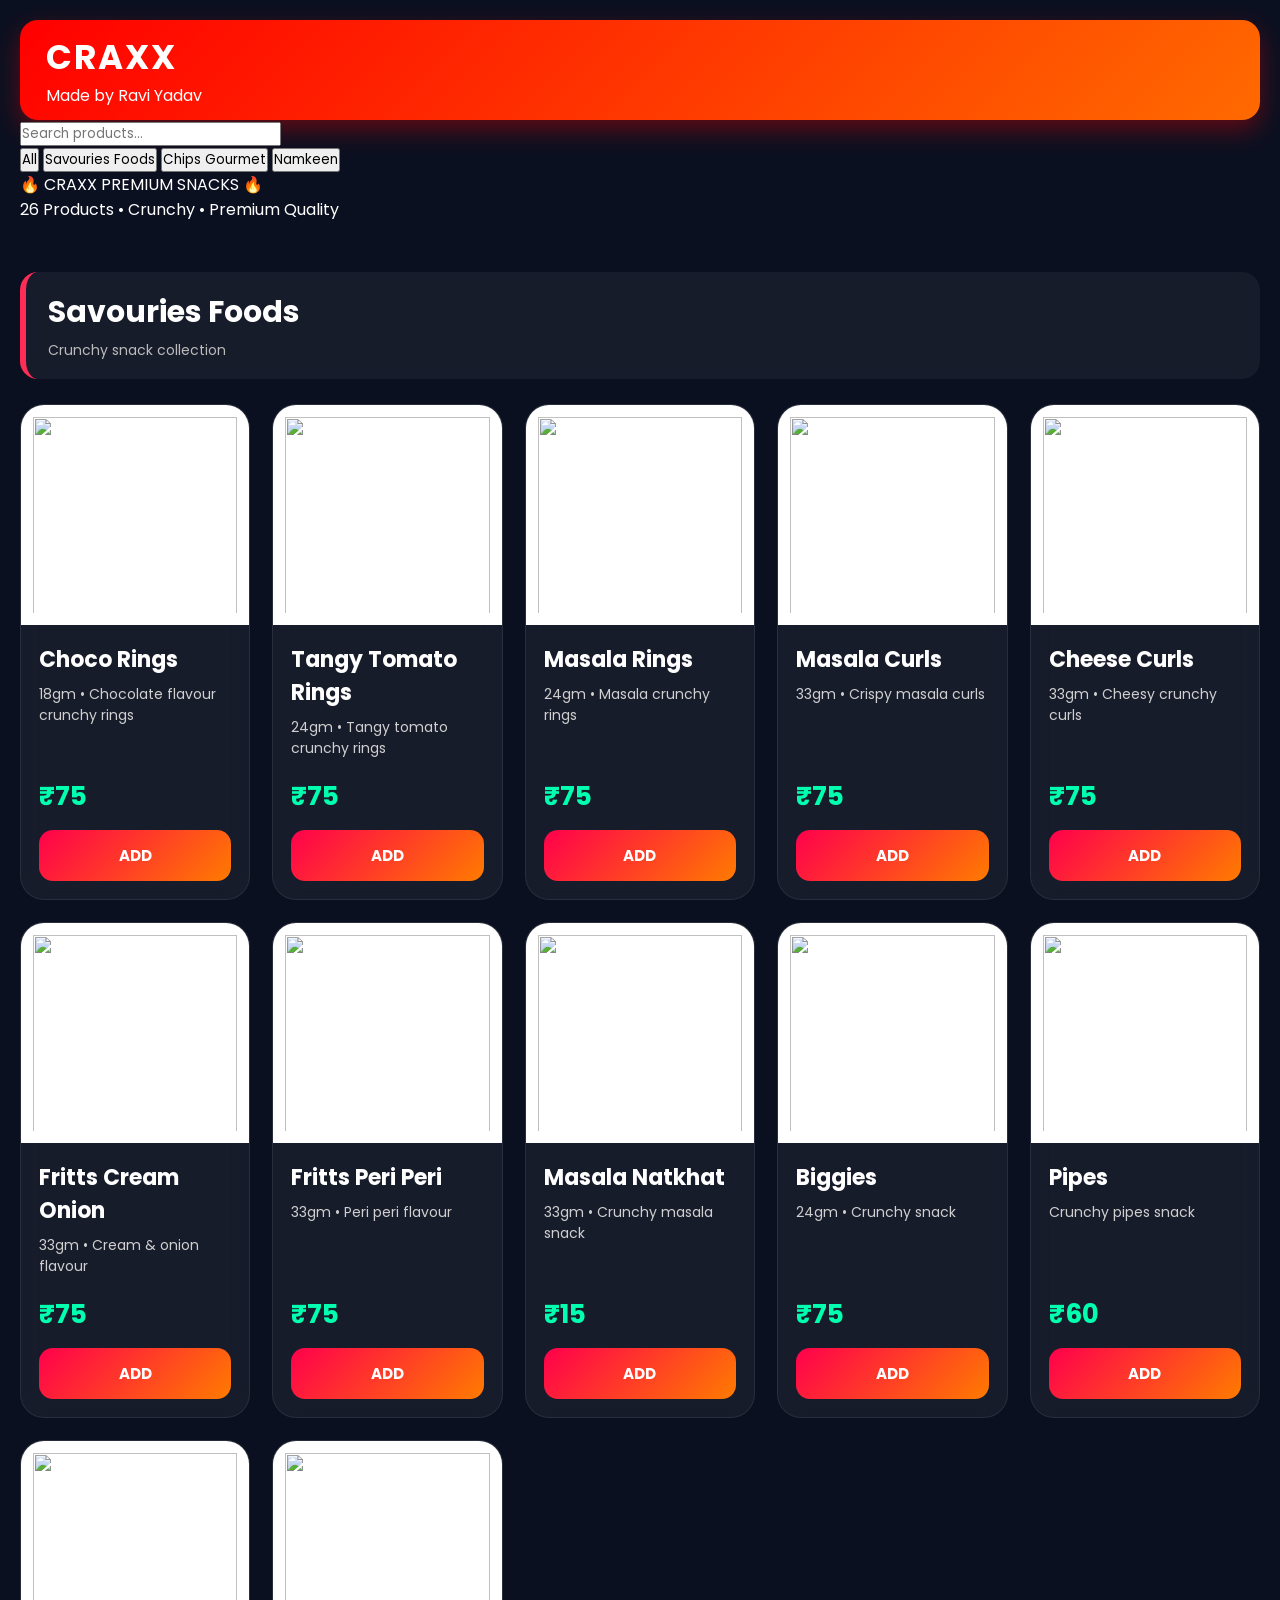
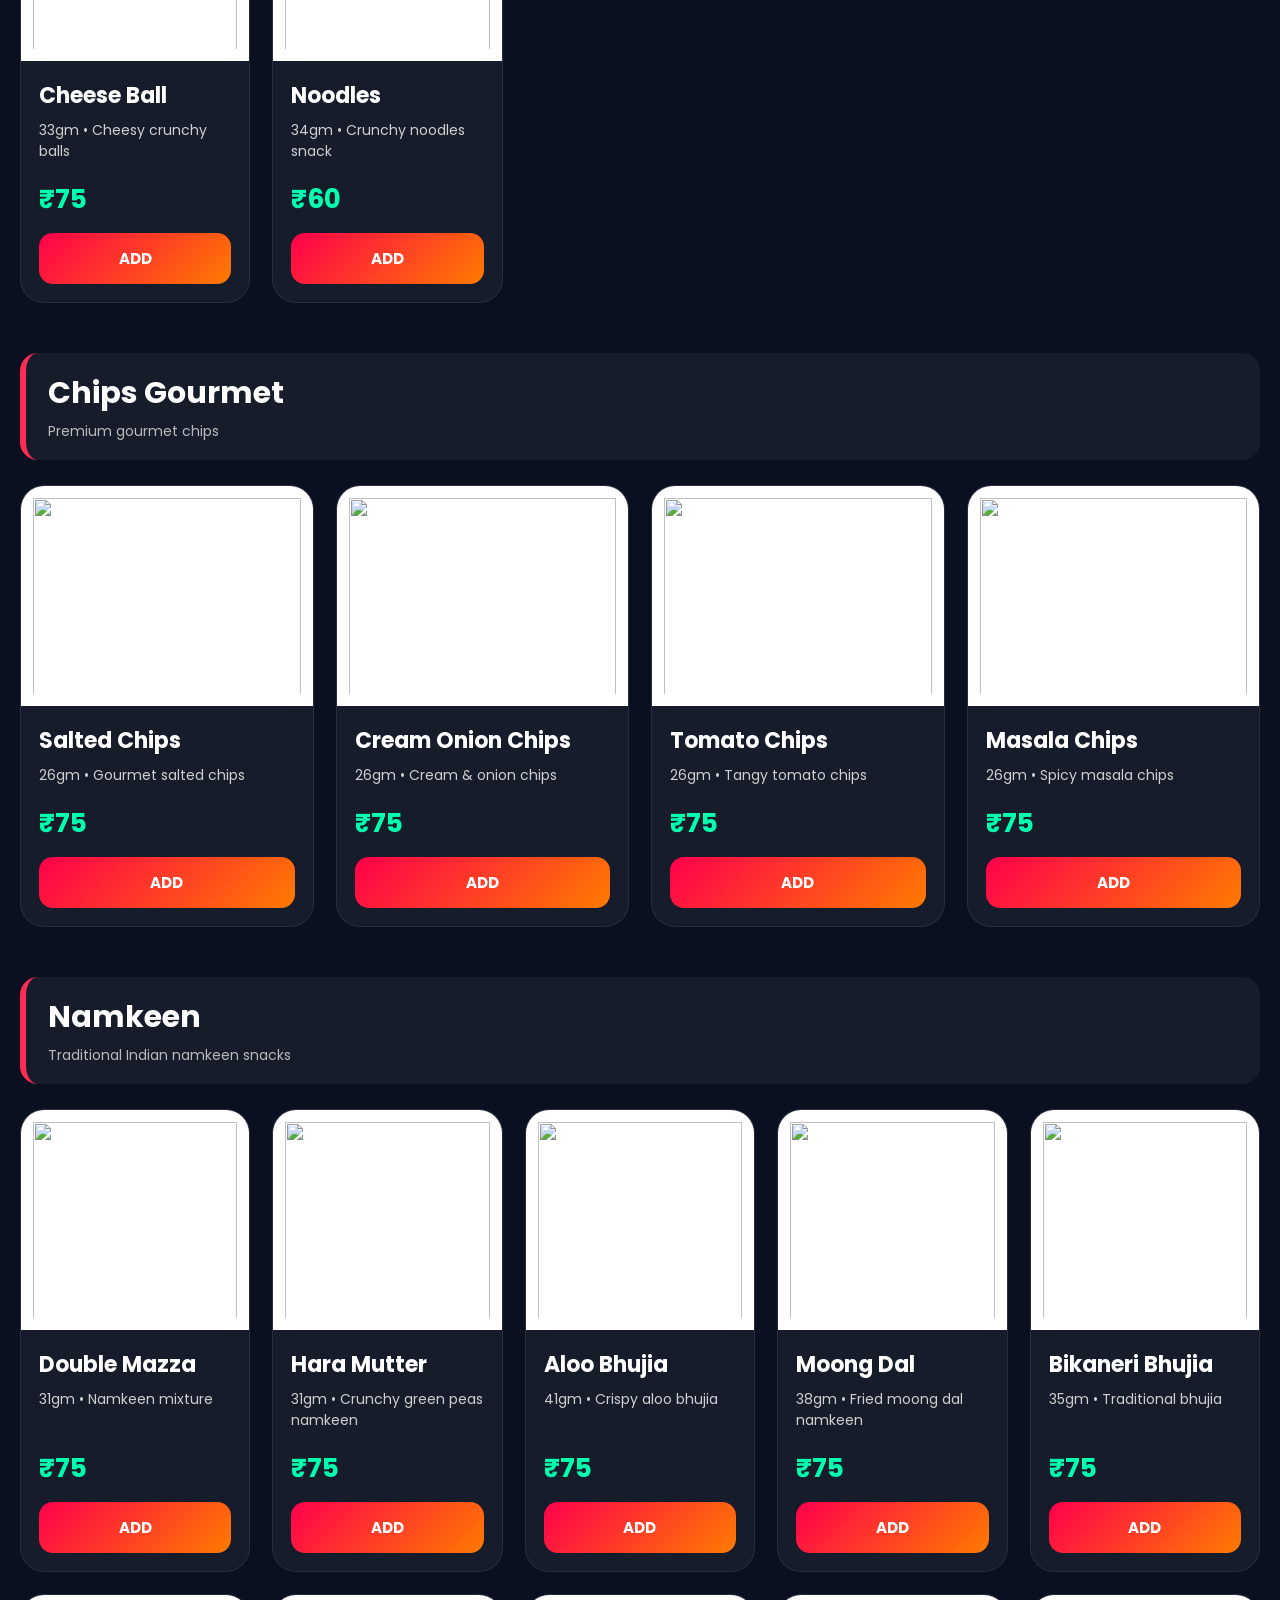
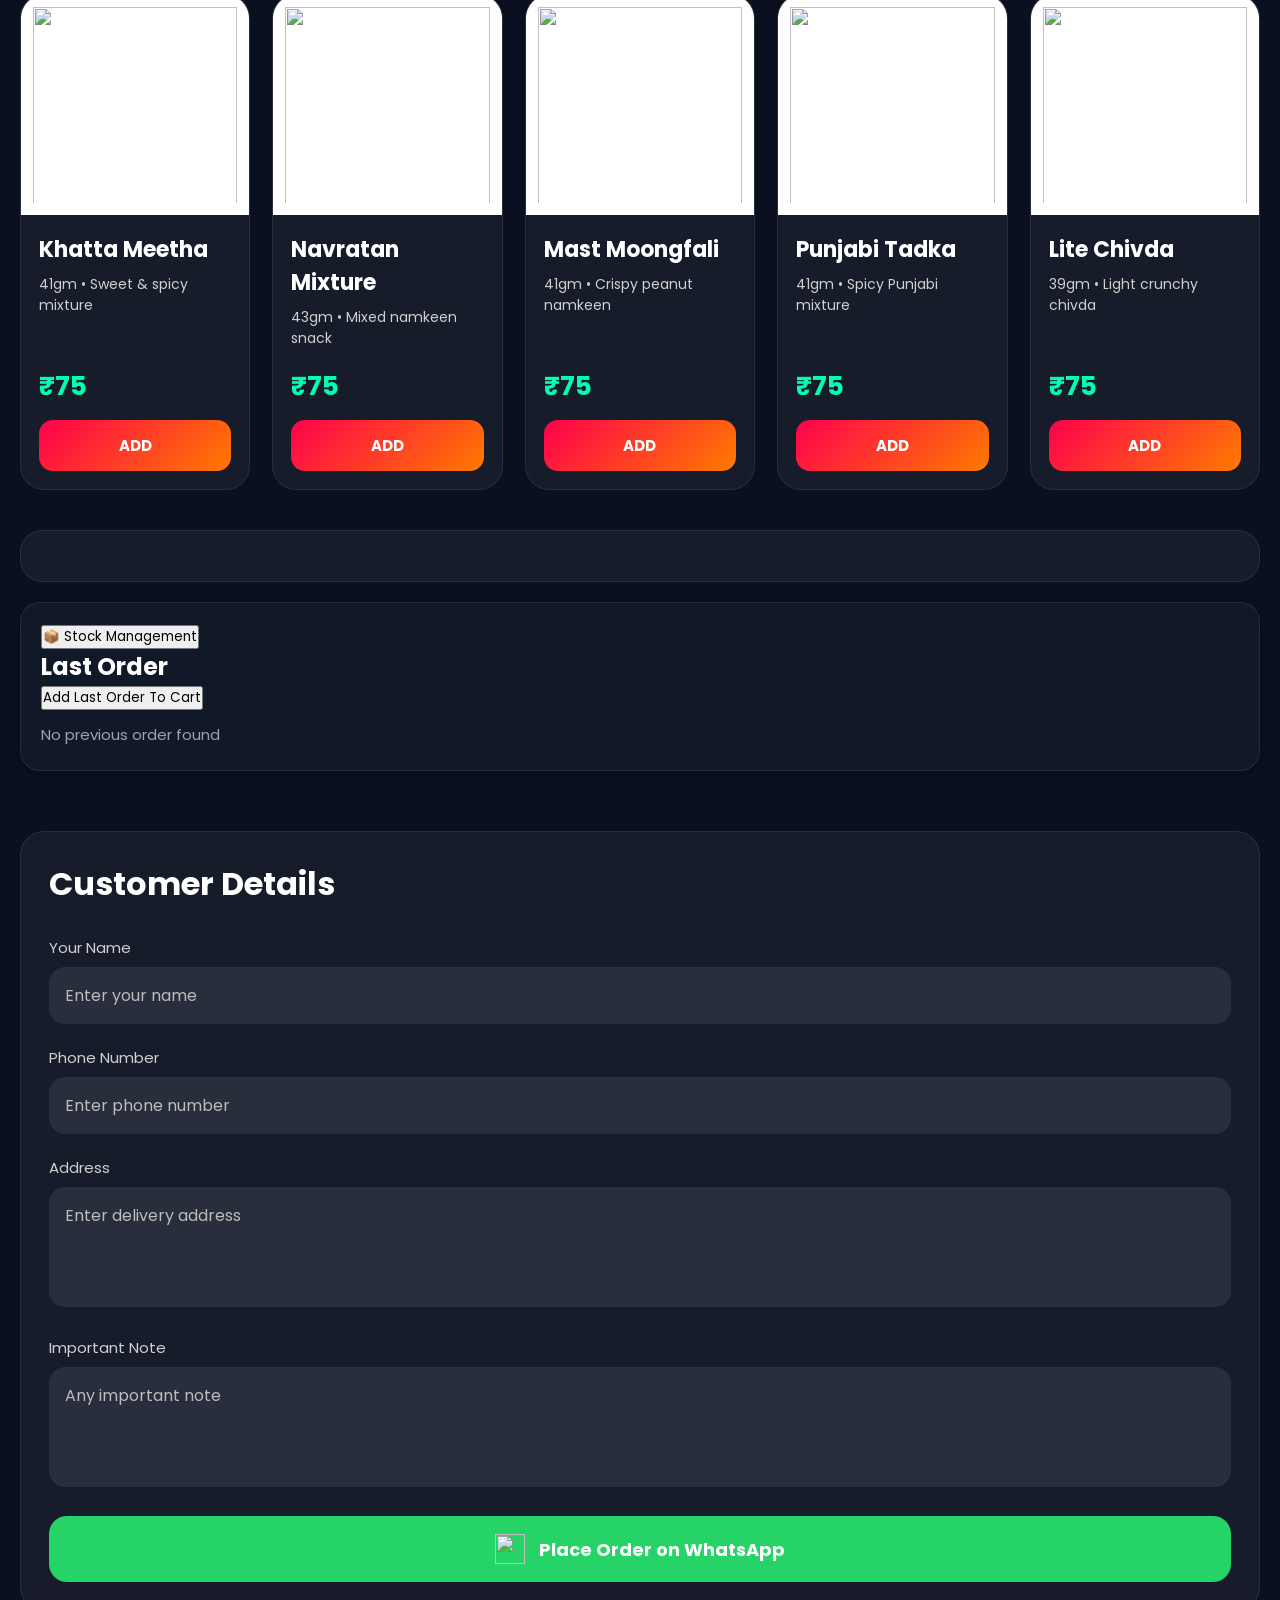
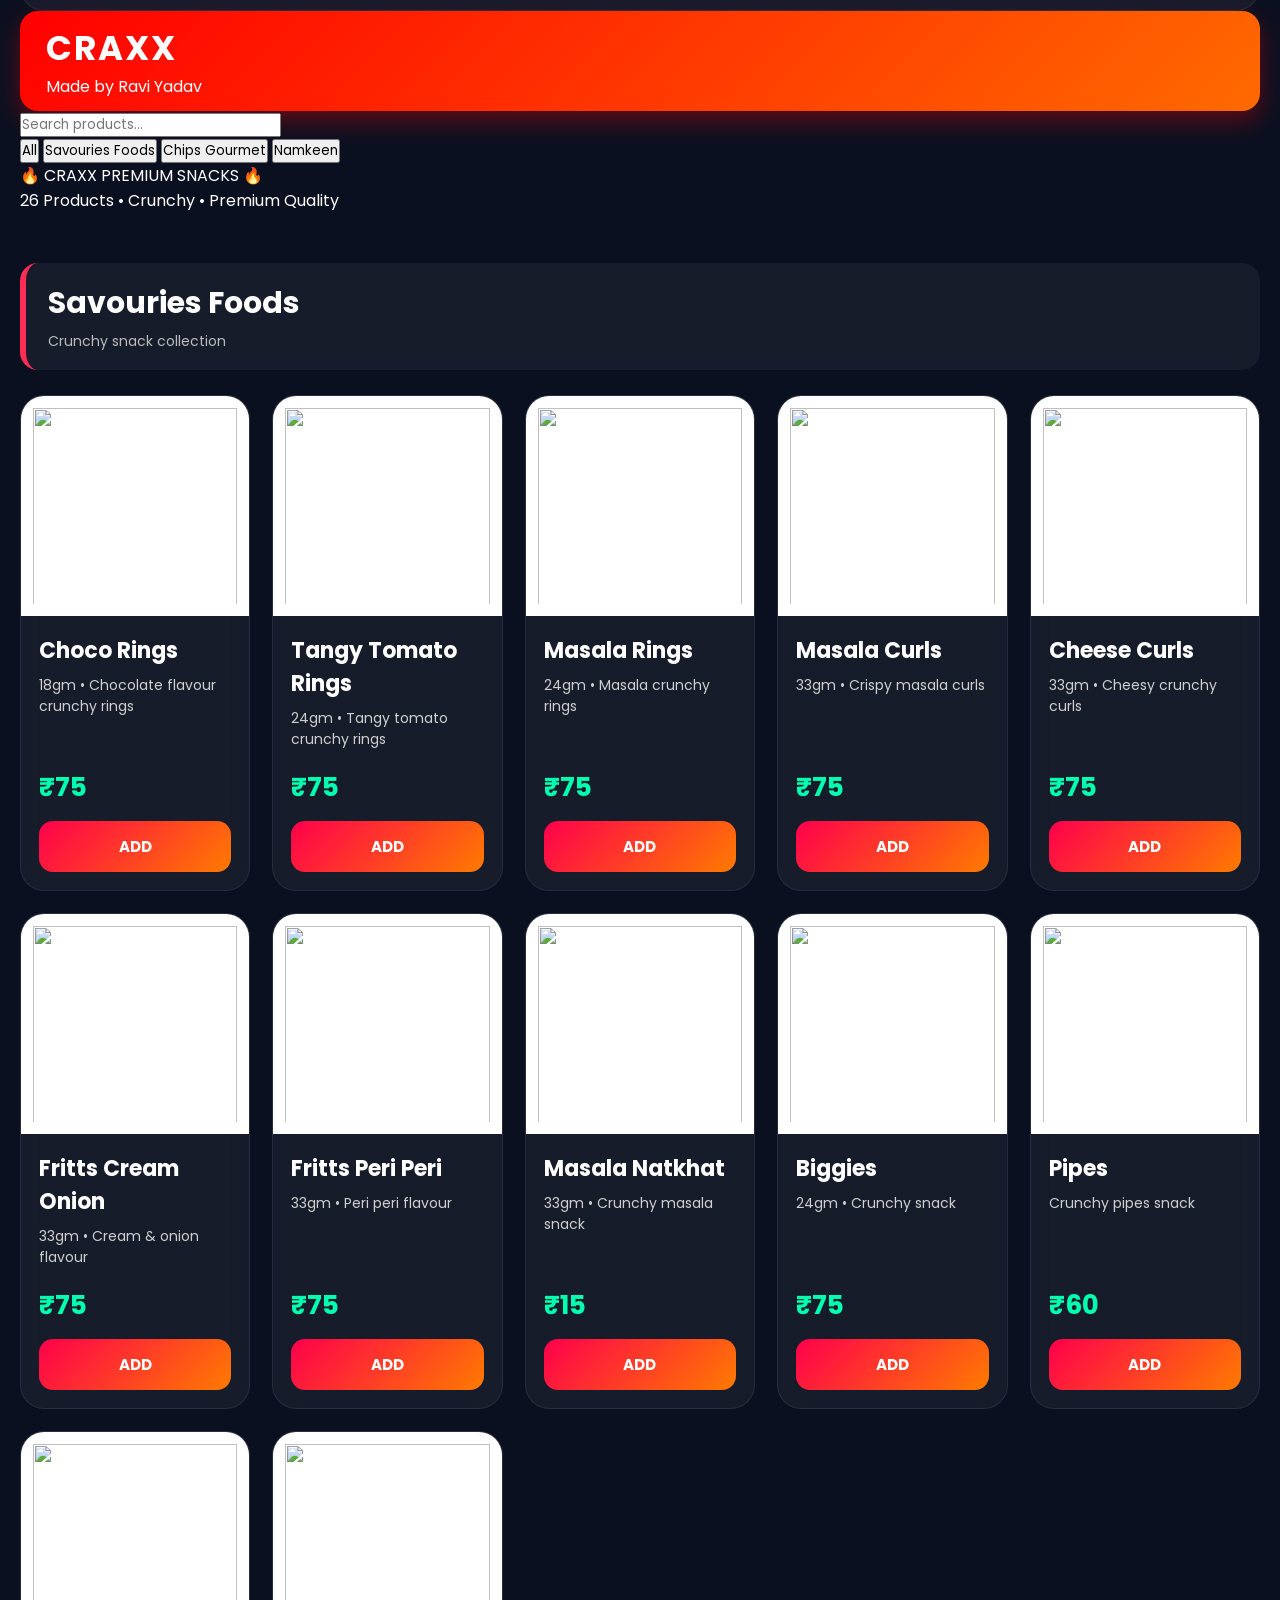
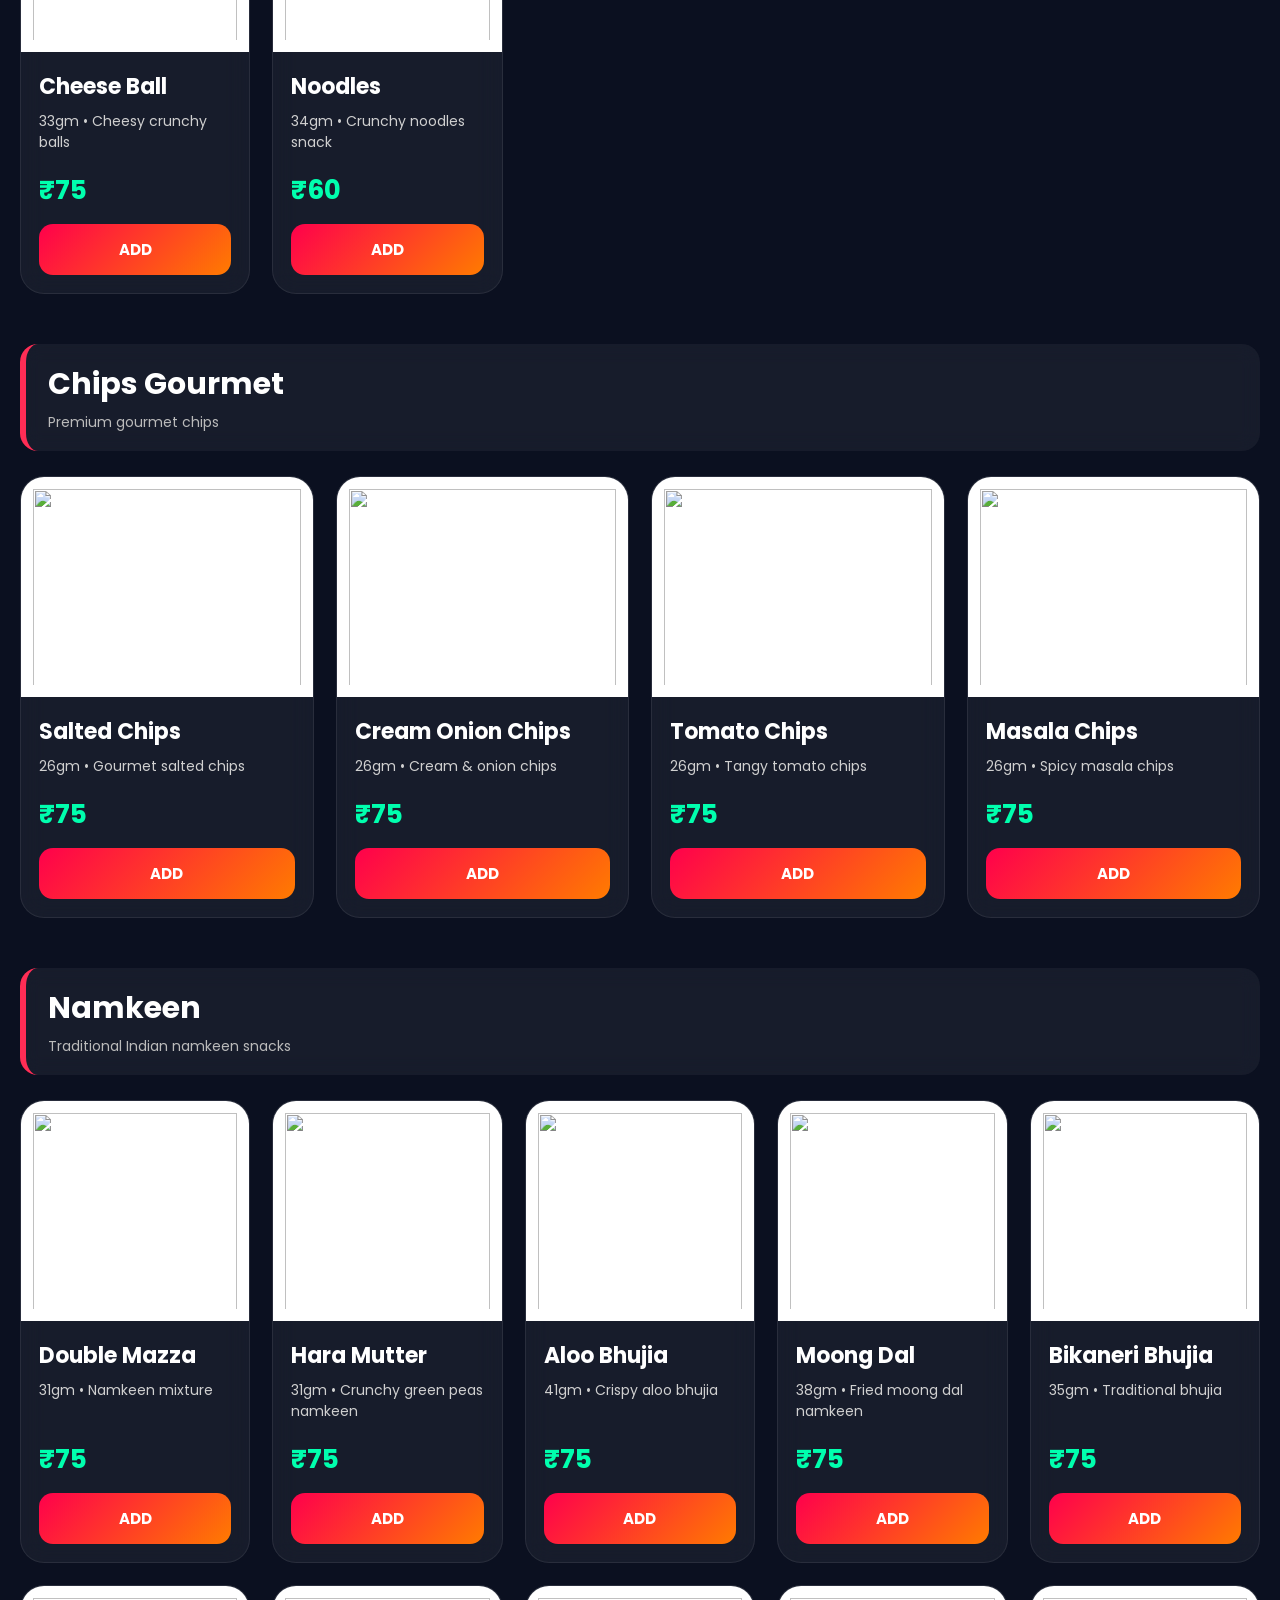
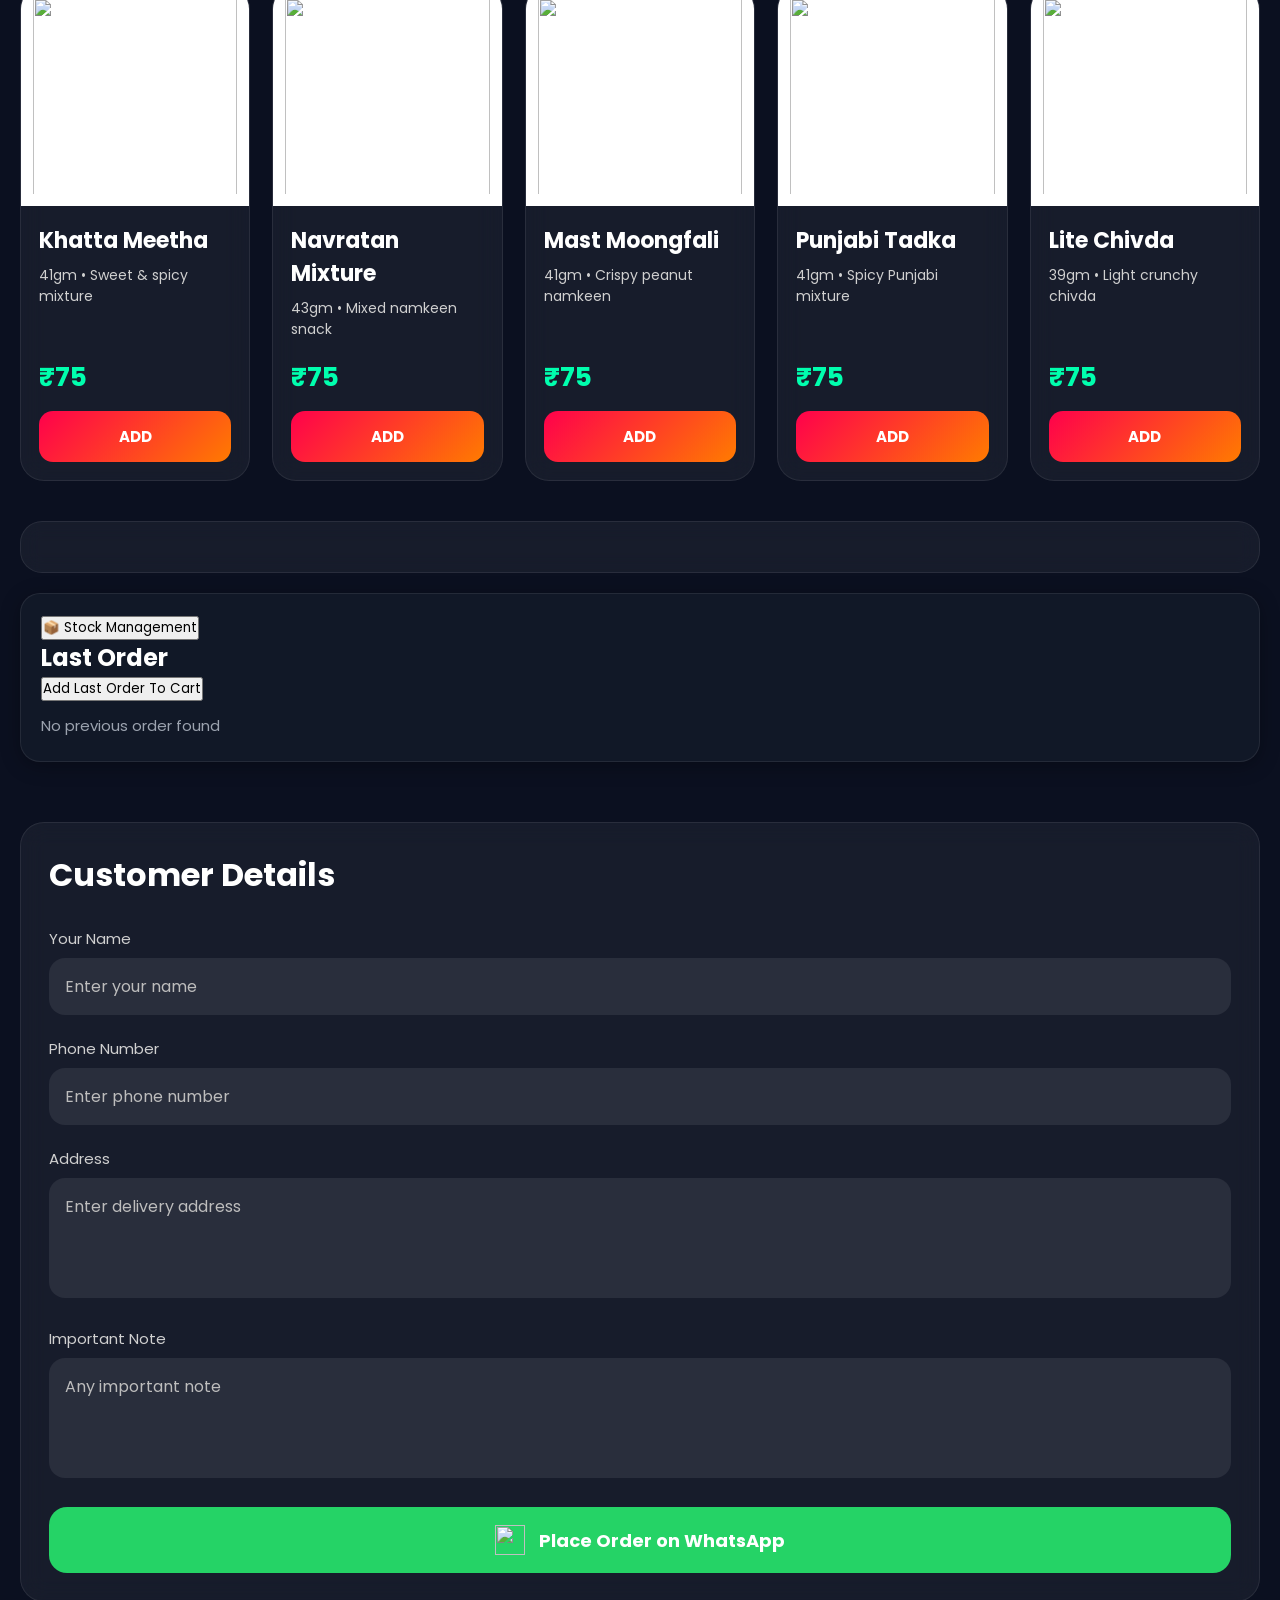
==== commit 3e4f4bbf: "Update index.html" ====
--- a/index.html
+++ b/index.html
@@ -61,6 +61,22 @@
 
 </div>
 
+<div class="craxx-banner">
+
+<div class="craxx-text">
+
+🔥 CRAXX PREMIUM SNACKS 🔥
+
+</div>
+
+<div class="craxx-sub">
+
+26 Products • Crunchy • Premium Quality
+
+</div>
+
+</div>
+
 <!-- SAVOURIES -->
 
 <div class="category-section savouries">
@@ -94,23 +110,14 @@
 
 </p>
 
-<input type="number"
-class="qty-input"
-id="qty-choco"
-value="1"
-min="1">
-
-<div class="product-bottom">
-
-<p class="price">₹75</p>
-
-<button
-class="add-btn"
-onclick="addToCart(
-'Choco Rings',
-75,
-document.getElementById('qty-choco').value
-)">
+<div class="product-bottom">
+
+<p class="price">₹75</p>
+
+<button
+class="add-btn"
+onclick="addToCart(this,'Choco Rings',75)"
+>
 ADD
 </button>
 
@@ -140,23 +147,14 @@
 
 </p>
 
-<input type="number"
-class="qty-input"
-id="qty-tangy"
-value="1"
-min="1">
-
-<div class="product-bottom">
-
-<p class="price">₹75</p>
-
-<button
-class="add-btn"
-onclick="addToCart(
-'Tangy Tomato Rings',
-75,
-document.getElementById('qty-tangy').value
-)">
+<div class="product-bottom">
+
+<p class="price">₹75</p>
+
+<button
+class="add-btn"
+onclick="addToCart(this,'Tangy Tomato Rings',75)"
+>
 ADD
 </button>
 
@@ -184,23 +182,15 @@
 >
 
 </p>
-<input type="number"
-class="qty-input"
-id="qty-masala-rings"
-value="1"
-min="1">
-
-<div class="product-bottom">
-
-<p class="price">₹75</p>
-
-<button
-class="add-btn"
-onclick="addToCart(
-'Masala Rings',
-75,
-document.getElementById('qty-masala-rings').value
-)">
+
+<div class="product-bottom">
+
+<p class="price">₹75</p>
+
+<button
+class="add-btn"
+onclick="addToCart(this,'Masala Rings',75)"
+>
 ADD
 </button>
 
@@ -230,23 +220,14 @@
 
 </p>
 
-<input type="number"
-class="qty-input"
-id="qty-masala-curls"
-value="1"
-min="1">
-
-<div class="product-bottom">
-
-<p class="price">₹75</p>
-
-<button
-class="add-btn"
-onclick="addToCart(
-'Masala Curls',
-75,
-document.getElementById('qty-masala-curls').value
-)">
+<div class="product-bottom">
+
+<p class="price">₹75</p>
+
+<button
+class="add-btn"
+onclick="addToCart(this,'Masala Curls',75)"
+>
 ADD
 </button>
 
@@ -275,23 +256,14 @@
 
 </p>
 
-<input type="number"
-class="qty-input"
-id="qty-cheese-curls"
-value="1"
-min="1">
-
-<div class="product-bottom">
-
-<p class="price">₹75</p>
-
-<button
-class="add-btn"
-onclick="addToCart(
-'Cheese Curls',
-75,
-document.getElementById('qty-cheese-curls').value
-)">
+<div class="product-bottom">
+
+<p class="price">₹75</p>
+
+<button
+class="add-btn"
+onclick="addToCart(this,'Cheese Curls',75)"
+>
 ADD
 </button>
 
@@ -321,23 +293,14 @@
 
 </p>
 
-<input type="number"
-class="qty-input"
-id="qty-fritts-onion"
-value="1"
-min="1">
-
-<div class="product-bottom">
-
-<p class="price">₹75</p>
-
-<button
-class="add-btn"
-onclick="addToCart(
-'Fritts Cream Onion',
-75,
-document.getElementById('qty-fritts-onion').value
-)">
+<div class="product-bottom">
+
+<p class="price">₹75</p>
+
+<button
+class="add-btn"
+onclick="addToCart(this,'Fritts Cream Onion',75)"
+>
 ADD
 </button>
 
@@ -366,23 +329,14 @@
 
 </p>
 
-<input type="number"
-class="qty-input"
-id="qty-fritts-peri"
-value="1"
-min="1">
-
-<div class="product-bottom">
-
-<p class="price">₹75</p>
-
-<button
-class="add-btn"
-onclick="addToCart(
-'Fritts Peri Peri',
-75,
-document.getElementById('qty-fritts-peri').value
-)">
+<div class="product-bottom">
+
+<p class="price">₹75</p>
+
+<button
+class="add-btn"
+onclick="addToCart(this,'Fritts Peri Peri',75)"
+>
 ADD
 </button>
 
@@ -412,23 +366,14 @@
 
 </p>
 
-<input type="number"
-class="qty-input"
-id="qty-natkhat"
-value="1"
-min="1">
-
-<div class="product-bottom">
-
-<p class="price">₹75</p>
-
-<button
-class="add-btn"
-onclick="addToCart(
-'Masala Natkhat',
-75,
-document.getElementById('qty-natkhat').value
-)">
+<div class="product-bottom">
+
+<p class="price">₹15</p>
+
+<button
+class="add-btn"
+onclick="addToCart(this,'Masala Natkhat',15)"
+>
 ADD
 </button>
 
@@ -457,23 +402,14 @@
 
 </p>
 
-<input type="number"
-class="qty-input"
-id="qty-biggies"
-value="1"
-min="1">
-
-<div class="product-bottom">
-
-<p class="price">₹75</p>
-
-<button
-class="add-btn"
-onclick="addToCart(
-'Biggies',
-75,
-document.getElementById('qty-biggies').value
-)">
+<div class="product-bottom">
+
+<p class="price">₹75</p>
+
+<button
+class="add-btn"
+onclick="addToCart(this,'Biggies',75)"
+>
 ADD
 </button>
 
@@ -503,23 +439,14 @@
 
 </p>
 
-<input type="number"
-class="qty-input"
-id="qty-pipes"
-value="1"
-min="1">
-
 <div class="product-bottom">
 
 <p class="price">₹60</p>
 
 <button
 class="add-btn"
-onclick="addToCart(
-'Pipes',
-60,
-document.getElementById('qty-pipes').value
-)">
+onclick="addToCart(this,'Pipes',60)"
+>
 ADD
 </button>
 
@@ -548,23 +475,14 @@
 
 </p>
 
-<input type="number"
-class="qty-input"
-id="qty-cheese-ball"
-value="1"
-min="1">
-
-<div class="product-bottom">
-
-<p class="price">₹75</p>
-
-<button
-class="add-btn"
-onclick="addToCart(
-'Cheese Ball',
-75,
-document.getElementById('qty-cheese-ball').value
-)">
+<div class="product-bottom">
+
+<p class="price">₹75</p>
+
+<button
+class="add-btn"
+onclick="addToCart(this,'Cheese Ball',75)"
+>
 ADD
 </button>
 
@@ -594,23 +512,14 @@
 
 </p>
 
-<input type="number"
-class="qty-input"
-id="qty-noodles"
-value="1"
-min="1">
-
 <div class="product-bottom">
 
 <p class="price">₹60</p>
 
 <button
 class="add-btn"
-onclick="addToCart(
-'Noodles',
-60,
-document.getElementById('qty-noodles').value
-)">
+onclick="addToCart(this,'Noodles',60)"
+>
 ADD
 </button>
 
@@ -657,23 +566,14 @@
 
 </p>
 
-<input type="number"
-class="qty-input"
-id="qty-salted"
-value="1"
-min="1">
-
-<div class="product-bottom">
-
-<p class="price">₹75</p>
-
-<button
-class="add-btn"
-onclick="addToCart(
-'Salted Chips',
-75,
-document.getElementById('qty-salted').value
-)">
+<div class="product-bottom">
+
+<p class="price">₹75</p>
+
+<button
+class="add-btn"
+onclick="addToCart(this,'Salted Chips',75)"
+>
 ADD
 </button>
 
@@ -703,23 +603,14 @@
 
 </p>
 
-<input type="number"
-class="qty-input"
-id="qty-cream-onion"
-value="1"
-min="1">
-
-<div class="product-bottom">
-
-<p class="price">₹75</p>
-
-<button
-class="add-btn"
-onclick="addToCart(
-'Cream Onion Chips',
-75,
-document.getElementById('qty-cream-onion').value
-)">
+<div class="product-bottom">
+
+<p class="price">₹75</p>
+
+<button
+class="add-btn"
+onclick="addToCart(this,'Cream Onion Chips',75)"
+>
 ADD
 </button>
 
@@ -748,23 +639,14 @@
 
 </p>
 
-<input type="number"
-class="qty-input"
-id="qty-tomato-chips"
-value="1"
-min="1">
-
-<div class="product-bottom">
-
-<p class="price">₹75</p>
-
-<button
-class="add-btn"
-onclick="addToCart(
-'Tomato Chips',
-75,
-document.getElementById('qty-tomato-chips').value
-)">
+<div class="product-bottom">
+
+<p class="price">₹75</p>
+
+<button
+class="add-btn"
+onclick="addToCart(this,'Tomato Chips',75)"
+>
 ADD
 </button>
 
@@ -794,23 +676,14 @@
 
 </p>
 
-<input type="number"
-class="qty-input"
-id="qty-masala-chips"
-value="1"
-min="1">
-
-<div class="product-bottom">
-
-<p class="price">₹75</p>
-
-<button
-class="add-btn"
-onclick="addToCart(
-'Masala Chips',
-75,
-document.getElementById('qty-masala-chips').value
-)">
+<div class="product-bottom">
+
+<p class="price">₹75</p>
+
+<button
+class="add-btn"
+onclick="addToCart(this,'Masala Chips',75)"
+>
 ADD
 </button>
 
@@ -857,23 +730,14 @@
 
 </p>
 
-<input type="number"
-class="qty-input"
-id="qty-double-mazza"
-value="1"
-min="1">
-
-<div class="product-bottom">
-
-<p class="price">₹75</p>
-
-<button
-class="add-btn"
-onclick="addToCart(
-'Double Mazza',
-75,
-document.getElementById('qty-double-mazza').value
-)">
+<div class="product-bottom">
+
+<p class="price">₹75</p>
+
+<button
+class="add-btn"
+onclick="addToCart(this,'Double Mazza',75)"
+>
 ADD
 </button>
 
@@ -903,23 +767,14 @@
 
 </p>
 
-<input type="number"
-class="qty-input"
-id="qty-hara-mutter"
-value="1"
-min="1">
-
-<div class="product-bottom">
-
-<p class="price">₹75</p>
-
-<button
-class="add-btn"
-onclick="addToCart(
-'Hara Mutter',
-75,
-document.getElementById('qty-hara-mutter').value
-)">
+<div class="product-bottom">
+
+<p class="price">₹75</p>
+
+<button
+class="add-btn"
+onclick="addToCart(this,'Hara Mutter',75)"
+>
 ADD
 </button>
 
@@ -948,23 +803,14 @@
 
 </p>
 
-<input type="number"
-class="qty-input"
-id="qty-aloo-bhujia"
-value="1"
-min="1">
-
-<div class="product-bottom">
-
-<p class="price">₹75</p>
-
-<button
-class="add-btn"
-onclick="addToCart(
-'Aloo Bhujia',
-75,
-document.getElementById('qty-aloo-bhujia').value
-)">
+<div class="product-bottom">
+
+<p class="price">₹75</p>
+
+<button
+class="add-btn"
+onclick="addToCart(this,'Aloo Bhujia',75)"
+>
 ADD
 </button>
 
@@ -987,12 +833,6 @@
 38gm • Fried moong dal namkeen
 </p>
 
-<input type="number"
-class="qty-input"
-id="qty-moong-dal"
-value="1"
-min="1">
-
 <p
 id="last-Moong-Dal"
 class="last-product-order"
@@ -1006,11 +846,8 @@
 
 <button
 class="add-btn"
-onclick="addToCart(
-'Moong Dal',
-75,
-document.getElementById('qty-moong-dal').value
-)">
+onclick="addToCart(this,'Moong Dal',75)"
+>
 ADD
 </button>
 
@@ -1039,23 +876,14 @@
 
 </p>
 
-<input type="number"
-class="qty-input"
-id="qty-bikaneri"
-value="1"
-min="1">
-
-<div class="product-bottom">
-
-<p class="price">₹75</p>
-
-<button
-class="add-btn"
-onclick="addToCart(
-'Bikaneri Bhujia',
-75,
-document.getElementById('qty-bikaneri').value
-)">
+<div class="product-bottom">
+
+<p class="price">₹75</p>
+
+<button
+class="add-btn"
+onclick="addToCart(this,'Bikaneri Bhujia',75)"
+>
 ADD
 </button>
 
@@ -1085,23 +913,14 @@
 
 </p>
 
-<input type="number"
-class="qty-input"
-id="qty-khatta"
-value="1"
-min="1">
-
-<div class="product-bottom">
-
-<p class="price">₹75</p>
-
-<button
-class="add-btn"
-onclick="addToCart(
-'Khatta Meetha',
-75,
-document.getElementById('qty-khatta').value
-)">
+<div class="product-bottom">
+
+<p class="price">₹75</p>
+
+<button
+class="add-btn"
+onclick="addToCart(this,'Khatta Meetha',75)"
+>
 ADD
 </button>
 
@@ -1130,23 +949,14 @@
 
 </p>
 
-<input type="number"
-class="qty-input"
-id="qty-navratan"
-value="1"
-min="1">
-
-<div class="product-bottom">
-
-<p class="price">₹75</p>
-
-<button
-class="add-btn"
-onclick="addToCart(
-'Navratan Mixture',
-75,
-document.getElementById('qty-navratan').value
-)">
+<div class="product-bottom">
+
+<p class="price">₹75</p>
+
+<button
+class="add-btn"
+onclick="addToCart(this,'Navratan Mixture',75)"
+>
 ADD
 </button>
 
@@ -1176,23 +986,14 @@
 
 </p>
 
-<input type="number"
-class="qty-input"
-id="qty-moongfali"
-value="1"
-min="1">
-
-<div class="product-bottom">
-
-<p class="price">₹75</p>
-
-<button
-class="add-btn"
-onclick="addToCart(
-'Mast Moongfali',
-75,
-document.getElementById('qty-moongfali').value
-)">
+<div class="product-bottom">
+
+<p class="price">₹75</p>
+
+<button
+class="add-btn"
+onclick="addToCart(this,'Mast Moongfali',75)"
+>
 ADD
 </button>
 
@@ -1221,23 +1022,14 @@
 
 </p>
 
-<input type="number"
-class="qty-input"
-id="qty-punjabi"
-value="1"
-min="1">
-
-<div class="product-bottom">
-
-<p class="price">₹75</p>
-
-<button
-class="add-btn"
-onclick="addToCart(
-'Punjabi Tadka',
-75,
-document.getElementById('qty-punjabi').value
-)">
+<div class="product-bottom">
+
+<p class="price">₹75</p>
+
+<button
+class="add-btn"
+onclick="addToCart(this,'Punjabi Tadka',75)"
+>
 ADD
 </button>
 
@@ -1260,23 +1052,14 @@
 39gm • Light crunchy chivda
 </p>
 
-<input type="number"
-class="qty-input"
-id="qty-lite-chivda"
-value="1"
-min="1">
-
-<div class="product-bottom">
-
-<p class="price">₹75</p>
-
-<button
-class="add-btn"
-onclick="addToCart(
-'Lite Chivda',
-75,
-document.getElementById('qty-lite-chivda').value
-)">
+<div class="product-bottom">
+
+<p class="price">₹75</p>
+
+<button
+class="add-btn"
+onclick="addToCart(this,'Lite Chivda',75)"
+>
 ADD
 </button>
 
@@ -1295,9 +1078,25 @@
 
 <div id="lastOrderBox" class="last-order-box">
 
-<h2>
-Last Order
-</h2>
+<button
+onclick="window.location.href='stock.html'"
+class="stock-btn"
+>
+
+📦 Stock Management
+
+</button>    
+
+<h2>Last Order</h2>
+
+<button
+
+class="fetch-last-order-btn"
+onclick="fetchLastOrderToCart()"
+>
+Add Last Order To Cart
+
+</button>
 
 <div id="lastOrderContent">
 
@@ -1393,4 +1192,1198 @@
 
 </body>
 
+</html><!DOCTYPE html>
+
+<html lang="en">
+
+<head>
+
+<meta charset="UTF-8">
+
+<meta name="viewport"
+content="width=device-width, initial-scale=1.0">
+
+<title>CRAXX</title>
+
+<link rel="stylesheet"
+href="style.css">
+
+</head>
+
+<body>
+
+<header>
+
+<div class="logo-box">
+
+<h1 class="logo">
+CRAXX
+</h1>
+
+<p class="owner">
+Made by Ravi Yadav
+</p>
+
+</div>
+
+<input
+type="text"
+id="searchInput"
+placeholder="Search products..."
+onkeyup="searchProducts()"
+>
+
+</header>
+
+<div class="filters">
+
+<button onclick="filterCategory('all')">
+All
+</button>
+
+<button onclick="filterCategory('savouries')">
+Savouries Foods
+</button>
+
+<button onclick="filterCategory('chips')">
+Chips Gourmet
+</button>
+
+<button onclick="filterCategory('namkeen')">
+Namkeen
+</button>
+
+</div>
+
+<div class="craxx-banner">
+
+<div class="craxx-text">
+
+🔥 CRAXX PREMIUM SNACKS 🔥
+
+</div>
+
+<div class="craxx-sub">
+
+26 Products • Crunchy • Premium Quality
+
+</div>
+
+</div>
+
+<!-- SAVOURIES -->
+
+<div class="category-section savouries">
+
+<div class="category">
+
+<h2>Savouries Foods</h2>
+
+<p>Crunchy snack collection</p>
+
+</div>
+
+<div class="products">
+<div class="product">
+
+<img loading="lazy"
+src="https://i.ibb.co/PG05yWJg/choco-rings.jpg">
+
+<div class="product-content">
+
+<h3>Choco Rings</h3>
+
+<p class="info">
+18gm • Chocolate flavour crunchy rings
+</p>
+
+<p
+id="last-Choco-Rings"
+class="last-product-order"
+>
+
+</p>
+
+<div class="product-bottom">
+
+<p class="price">₹75</p>
+
+<button
+class="add-btn"
+onclick="addToCart(this,'Choco Rings',75)"
+>
+ADD
+</button>
+
+</div>
+
+</div>
+
+</div>
+
+<div class="product">
+
+<img loading="lazy"
+src="https://i.ibb.co/mCYPyQtc/tangy-tomato-rings.jpg">
+
+<div class="product-content">
+
+<h3>Tangy Tomato Rings</h3>
+
+<p class="info">
+24gm • Tangy tomato crunchy rings
+</p>
+
+<p
+id="last-Tangy-Tomato-Rings"
+class="last-product-order"
+>
+
+</p>
+
+<div class="product-bottom">
+
+<p class="price">₹75</p>
+
+<button
+class="add-btn"
+onclick="addToCart(this,'Tangy Tomato Rings',75)"
+>
+ADD
+</button>
+
+</div>
+
+</div>
+
+</div>
+<div class="product">
+
+<img loading="lazy"
+src="https://i.ibb.co/WN6MLXy1/masala-rings.jpg">
+
+<div class="product-content">
+
+<h3>Masala Rings</h3>
+
+<p class="info">
+24gm • Masala crunchy rings
+</p>
+
+<p
+id="last-Masala-Rings"
+class="last-product-order"
+>
+
+</p>
+
+<div class="product-bottom">
+
+<p class="price">₹75</p>
+
+<button
+class="add-btn"
+onclick="addToCart(this,'Masala Rings',75)"
+>
+ADD
+</button>
+
+</div>
+
+</div>
+
+</div>
+
+<div class="product">
+
+<img loading="lazy"
+src="https://i.ibb.co/XfshrwFP/masala-curls.jpg">
+
+<div class="product-content">
+
+<h3>Masala Curls</h3>
+
+<p class="info">
+33gm • Crispy masala curls
+</p>
+
+<p
+id="last-Masala-Curls"
+class="last-product-order"
+>
+
+</p>
+
+<div class="product-bottom">
+
+<p class="price">₹75</p>
+
+<button
+class="add-btn"
+onclick="addToCart(this,'Masala Curls',75)"
+>
+ADD
+</button>
+
+</div>
+
+</div>
+
+</div>
+<div class="product">
+
+<img loading="lazy"
+src="https://i.ibb.co/SZXxXYG/cheese-curls.jpg">
+
+<div class="product-content">
+
+<h3>Cheese Curls</h3>
+
+<p class="info">
+33gm • Cheesy crunchy curls
+</p>
+
+<p
+id="last-Cheese-Curls"
+class="last-product-order"
+>
+
+</p>
+
+<div class="product-bottom">
+
+<p class="price">₹75</p>
+
+<button
+class="add-btn"
+onclick="addToCart(this,'Cheese Curls',75)"
+>
+ADD
+</button>
+
+</div>
+
+</div>
+
+</div>
+
+<div class="product">
+
+<img loading="lazy"
+src="https://i.ibb.co/PG9xgdX2/fritts-cream-onion.jpg">
+
+<div class="product-content">
+
+<h3>Fritts Cream Onion</h3>
+
+<p class="info">
+33gm • Cream & onion flavour
+</p>
+
+<p
+id="last-Fritts-Cream-Onion"
+class="last-product-order"
+>
+
+</p>
+
+<div class="product-bottom">
+
+<p class="price">₹75</p>
+
+<button
+class="add-btn"
+onclick="addToCart(this,'Fritts Cream Onion',75)"
+>
+ADD
+</button>
+
+</div>
+
+</div>
+
+</div>
+<div class="product">
+
+<img loading="lazy"
+src="https://i.ibb.co/VY8X64ZF/fritts-peri-peri.jpg">
+
+<div class="product-content">
+
+<h3>Fritts Peri Peri</h3>
+
+<p class="info">
+33gm • Peri peri flavour
+</p>
+
+<p
+id="last-Fritts-Peri-Peri"
+class="last-product-order"
+>
+
+</p>
+
+<div class="product-bottom">
+
+<p class="price">₹75</p>
+
+<button
+class="add-btn"
+onclick="addToCart(this,'Fritts Peri Peri',75)"
+>
+ADD
+</button>
+
+</div>
+
+</div>
+
+</div>
+
+<div class="product">
+
+<img loading="lazy"
+src="https://i.ibb.co/dsSQ0x4L/masala-natkhat.jpg">
+
+<div class="product-content">
+
+<h3>Masala Natkhat</h3>
+
+<p class="info">
+33gm • Crunchy masala snack
+</p>
+
+<p
+id="last-Masala-Natkhat"
+class="last-product-order"
+>
+
+</p>
+
+<div class="product-bottom">
+
+<p class="price">₹15</p>
+
+<button
+class="add-btn"
+onclick="addToCart(this,'Masala Natkhat',15)"
+>
+ADD
+</button>
+
+</div>
+
+</div>
+
+</div>
+<div class="product">
+
+<img loading="lazy"
+src="https://i.ibb.co/KcjbWzyj/biggies.jpg">
+
+<div class="product-content">
+
+<h3>Biggies</h3>
+
+<p class="info">
+24gm • Crunchy snack
+</p>
+
+<p
+id="last-Biggies"
+class="last-product-order"
+>
+
+</p>
+
+<div class="product-bottom">
+
+<p class="price">₹75</p>
+
+<button
+class="add-btn"
+onclick="addToCart(this,'Biggies',75)"
+>
+ADD
+</button>
+
+</div>
+
+</div>
+
+</div>
+
+<div class="product">
+
+<img loading="lazy"
+src="https://i.ibb.co/hxqH0PdN/pipes.jpg">
+
+<div class="product-content">
+
+<h3>Pipes</h3>
+
+<p class="info">
+Crunchy pipes snack
+</p>
+
+<p
+id="last-Pipes"
+class="last-product-order"
+>
+
+</p>
+
+<div class="product-bottom">
+
+<p class="price">₹60</p>
+
+<button
+class="add-btn"
+onclick="addToCart(this,'Pipes',60)"
+>
+ADD
+</button>
+
+</div>
+
+</div>
+
+</div>
+<div class="product">
+
+<img loading="lazy"
+src="https://i.ibb.co/C3Cf6Lfx/cheese-ball.jpg">
+
+<div class="product-content">
+
+<h3>Cheese Ball</h3>
+
+<p class="info">
+33gm • Cheesy crunchy balls
+</p>
+
+<p
+id="last-Cheese-Ball"
+class="last-product-order"
+>
+
+</p>
+
+<div class="product-bottom">
+
+<p class="price">₹75</p>
+
+<button
+class="add-btn"
+onclick="addToCart(this,'Cheese Ball',75)"
+>
+ADD
+</button>
+
+</div>
+
+</div>
+
+</div>
+
+<div class="product">
+
+<img loading="lazy"
+src="https://i.ibb.co/QFMRNrMk/noodles.jpg">
+
+<div class="product-content">
+
+<h3>Noodles</h3>
+
+<p class="info">
+34gm • Crunchy noodles snack
+</p>
+
+<p
+id="last-Noodles"
+class="last-product-order"
+>
+
+</p>
+
+<div class="product-bottom">
+
+<p class="price">₹60</p>
+
+<button
+class="add-btn"
+onclick="addToCart(this,'Noodles',60)"
+>
+ADD
+</button>
+
+</div>
+
+</div>
+
+</div>
+
+</div>
+
+</div>
+<!-- CHIPS GOURMET -->
+
+<div class="category-section chips">
+
+<div class="category">
+
+<h2>Chips Gourmet</h2>
+
+<p>Premium gourmet chips</p>
+
+</div>
+
+<div class="products">
+
+<div class="product">
+
+<img loading="lazy"
+src="https://i.ibb.co/wFnSsQ6X/salted-chips.jpg">
+
+<div class="product-content">
+
+<h3>Salted Chips</h3>
+
+<p class="info">
+26gm • Gourmet salted chips
+</p>
+
+<p
+id="last-Salted-Chips"
+class="last-product-order"
+>
+
+</p>
+
+<div class="product-bottom">
+
+<p class="price">₹75</p>
+
+<button
+class="add-btn"
+onclick="addToCart(this,'Salted Chips',75)"
+>
+ADD
+</button>
+
+</div>
+
+</div>
+
+</div>
+
+<div class="product">
+
+<img loading="lazy"
+src="https://i.ibb.co/XnRrqC3/cream-onion-chips.jpg">
+
+<div class="product-content">
+
+<h3>Cream Onion Chips</h3>
+
+<p class="info">
+26gm • Cream & onion chips
+</p>
+
+<p
+id="last-Cream-Onion-Chips"
+class="last-product-order"
+>
+
+</p>
+
+<div class="product-bottom">
+
+<p class="price">₹75</p>
+
+<button
+class="add-btn"
+onclick="addToCart(this,'Cream Onion Chips',75)"
+>
+ADD
+</button>
+
+</div>
+
+</div>
+
+</div>
+<div class="product">
+
+<img loading="lazy"
+src="https://i.ibb.co/93cMXd7J/tomato-chips.jpg">
+
+<div class="product-content">
+
+<h3>Tomato Chips</h3>
+
+<p class="info">
+26gm • Tangy tomato chips
+</p>
+
+<p
+id="last-Tomato-Chips"
+class="last-product-order"
+>
+
+</p>
+
+<div class="product-bottom">
+
+<p class="price">₹75</p>
+
+<button
+class="add-btn"
+onclick="addToCart(this,'Tomato Chips',75)"
+>
+ADD
+</button>
+
+</div>
+
+</div>
+
+</div>
+
+<div class="product">
+
+<img loading="lazy"
+src="https://i.ibb.co/0y5jkspm/masala-chips.jpg">
+
+<div class="product-content">
+
+<h3>Masala Chips</h3>
+
+<p class="info">
+26gm • Spicy masala chips
+</p>
+
+<p
+id="last-Masala-Chips"
+class="last-product-order"
+>
+
+</p>
+
+<div class="product-bottom">
+
+<p class="price">₹75</p>
+
+<button
+class="add-btn"
+onclick="addToCart(this,'Masala Chips',75)"
+>
+ADD
+</button>
+
+</div>
+
+</div>
+
+</div>
+
+</div>
+
+</div>
+<!-- NAMKEEN -->
+
+<div class="category-section namkeen">
+
+<div class="category">
+
+<h2>Namkeen</h2>
+
+<p>Traditional Indian namkeen snacks</p>
+
+</div>
+
+<div class="products">
+
+<div class="product">
+
+<img loading="lazy"
+src="https://i.ibb.co/hxWtsMT7/double-mazza.jpg">
+
+<div class="product-content">
+
+<h3>Double Mazza</h3>
+
+<p class="info">
+31gm • Namkeen mixture
+</p>
+
+<p
+id="last-Double-Mazza"
+class="last-product-order"
+>
+
+</p>
+
+<div class="product-bottom">
+
+<p class="price">₹75</p>
+
+<button
+class="add-btn"
+onclick="addToCart(this,'Double Mazza',75)"
+>
+ADD
+</button>
+
+</div>
+
+</div>
+
+</div>
+
+<div class="product">
+
+<img loading="lazy"
+src="https://i.ibb.co/Cs4YRs43/hara-mutter.jpg">
+
+<div class="product-content">
+
+<h3>Hara Mutter</h3>
+
+<p class="info">
+31gm • Crunchy green peas namkeen
+</p>
+
+<p
+id="last-Hara-Mutter"
+class="last-product-order"
+>
+
+</p>
+
+<div class="product-bottom">
+
+<p class="price">₹75</p>
+
+<button
+class="add-btn"
+onclick="addToCart(this,'Hara Mutter',75)"
+>
+ADD
+</button>
+
+</div>
+
+</div>
+
+</div>
+<div class="product">
+
+<img loading="lazy"
+src="https://i.ibb.co/r2Z63jHj/aloo-bhujia.jpg">
+
+<div class="product-content">
+
+<h3>Aloo Bhujia</h3>
+
+<p class="info">
+41gm • Crispy aloo bhujia
+</p>
+
+<p
+id="last-Aloo-Bhujia"
+class="last-product-order"
+>
+
+</p>
+
+<div class="product-bottom">
+
+<p class="price">₹75</p>
+
+<button
+class="add-btn"
+onclick="addToCart(this,'Aloo Bhujia',75)"
+>
+ADD
+</button>
+
+</div>
+
+</div>
+
+</div>
+
+<div class="product">
+
+<img loading="lazy"
+src="https://i.ibb.co/5xv5gXXK/moong-dal.jpg">
+
+<div class="product-content">
+
+<h3>Moong Dal</h3>
+
+<p class="info">
+38gm • Fried moong dal namkeen
+</p>
+
+<p
+id="last-Moong-Dal"
+class="last-product-order"
+>
+
+</p>
+
+<div class="product-bottom">
+
+<p class="price">₹75</p>
+
+<button
+class="add-btn"
+onclick="addToCart(this,'Moong Dal',75)"
+>
+ADD
+</button>
+
+</div>
+
+</div>
+
+</div>
+<div class="product">
+
+<img loading="lazy"
+src="https://i.ibb.co/mVkKCd8g/bikaneri-bhujia.jpg">
+
+<div class="product-content">
+
+<h3>Bikaneri Bhujia</h3>
+
+<p class="info">
+35gm • Traditional bhujia
+</p>
+
+<p
+id="last-Bikaneri-Bhujia"
+class="last-product-order"
+>
+
+</p>
+
+<div class="product-bottom">
+
+<p class="price">₹75</p>
+
+<button
+class="add-btn"
+onclick="addToCart(this,'Bikaneri Bhujia',75)"
+>
+ADD
+</button>
+
+</div>
+
+</div>
+
+</div>
+
+<div class="product">
+
+<img loading="lazy"
+src="https://i.ibb.co/YBrBBxVS/khatta-meetha.jpg">
+
+<div class="product-content">
+
+<h3>Khatta Meetha</h3>
+
+<p class="info">
+41gm • Sweet & spicy mixture
+</p>
+
+<p
+id="last-Khatta-Meetha"
+class="last-product-order"
+>
+
+</p>
+
+<div class="product-bottom">
+
+<p class="price">₹75</p>
+
+<button
+class="add-btn"
+onclick="addToCart(this,'Khatta Meetha',75)"
+>
+ADD
+</button>
+
+</div>
+
+</div>
+
+</div>
+<div class="product">
+
+<img loading="lazy"
+src="https://i.ibb.co/6JwQ2S0c/navratan-mixture.jpg">
+
+<div class="product-content">
+
+<h3>Navratan Mixture</h3>
+
+<p class="info">
+43gm • Mixed namkeen snack
+</p>
+
+<p
+id="last-Navratan-Mixture"
+class="last-product-order"
+>
+
+</p>
+
+<div class="product-bottom">
+
+<p class="price">₹75</p>
+
+<button
+class="add-btn"
+onclick="addToCart(this,'Navratan Mixture',75)"
+>
+ADD
+</button>
+
+</div>
+
+</div>
+
+</div>
+
+<div class="product">
+
+<img loading="lazy"
+src="https://i.ibb.co/LXhDLxT1/mast-moongfali.jpg">
+
+<div class="product-content">
+
+<h3>Mast Moongfali</h3>
+
+<p class="info">
+41gm • Crispy peanut namkeen
+</p>
+
+<p
+id="last-Mast-Moongfali"
+class="last-product-order"
+>
+
+</p>
+
+<div class="product-bottom">
+
+<p class="price">₹75</p>
+
+<button
+class="add-btn"
+onclick="addToCart(this,'Mast Moongfali',75)"
+>
+ADD
+</button>
+
+</div>
+
+</div>
+
+</div>
+<div class="product">
+
+<img loading="lazy"
+src="https://i.ibb.co/b5wXL4JX/punjabi-tadka.jpg">
+
+<div class="product-content">
+
+<h3>Punjabi Tadka</h3>
+
+<p class="info">
+41gm • Spicy Punjabi mixture
+</p>
+
+<p
+id="last-Punjabi-Tadka"
+class="last-product-order"
+>
+
+</p>
+
+<div class="product-bottom">
+
+<p class="price">₹75</p>
+
+<button
+class="add-btn"
+onclick="addToCart(this,'Punjabi Tadka',75)"
+>
+ADD
+</button>
+
+</div>
+
+</div>
+
+</div>
+
+<div class="product">
+
+<img loading="lazy"
+src="https://i.ibb.co/7tTrNbjM/lite-chivda.jpg">
+
+<div class="product-content">
+
+<h3>Lite Chivda</h3>
+
+<p class="info">
+39gm • Light crunchy chivda
+</p>
+
+<div class="product-bottom">
+
+<p class="price">₹75</p>
+
+<button
+class="add-btn"
+onclick="addToCart(this,'Lite Chivda',75)"
+>
+ADD
+</button>
+
+</div>
+
+</div>
+
+</div>
+
+</div>
+
+</div>
+<!-- CART -->
+
+<div id="cart"></div>
+
+<div id="lastOrderBox" class="last-order-box">
+
+<button
+onclick="window.location.href='stock.html'"
+class="stock-btn"
+>
+
+📦 Stock Management
+
+</button>    
+
+<h2>Last Order</h2>
+
+<button
+
+class="fetch-last-order-btn"
+onclick="fetchLastOrderToCart()"
+>
+Add Last Order To Cart
+
+</button>
+
+<div id="lastOrderContent">
+
+No previous order found
+
+</div>
+
+</div>
+
+<!-- CUSTOMER DETAILS -->
+
+<div class="customer-box">
+
+<h2>
+Customer Details
+</h2>
+
+<div class="input-group">
+
+<label>
+Your Name
+</label>
+
+<input
+type="text"
+id="name"
+placeholder="Enter your name"
+oninput="showCustomerSuggestions()"
+>
+
+<div id="customerSuggestions"></div>
+
+</div>
+
+<div class="input-group">
+
+<label>
+Phone Number
+</label>
+
+<input
+type="text"
+id="phone"
+placeholder="Enter phone number"
+>
+
+</div>
+
+<div class="input-group">
+
+<label>
+Address
+</label>
+
+<textarea
+id="address"
+placeholder="Enter delivery address"
+></textarea>
+
+</div>
+
+<div class="input-group">
+
+<label>
+Important Note
+</label>
+
+<textarea
+id="note"
+placeholder="Any important note"
+></textarea>
+
+</div>
+
+<button
+class="whatsapp-order-btn"
+onclick="sendWhatsApp()"
+>
+
+<img
+src="https://upload.wikimedia.org/wikipedia/commons/6/6b/WhatsApp.svg"
+>
+
+<span>
+Place Order on WhatsApp
+</span>
+
+</button>
+
+</div>
+
+<script src="script.js"></script>
+
+</body>
+
 </html>
--- a/style.css
+++ b/style.css
@@ -1,560 +1,635 @@
+@import url('https://fonts.googleapis.com/css2?family=Poppins:wght@300;400;500;600;700&display=swap');
+
 *{
 margin:0;
 padding:0;
 box-sizing:border-box;
+font-family:'Poppins',sans-serif;
 }
 
 body{
-
-font-family:Arial,sans-serif;
-
-background:#0f172a;
-
-color:white;
-
+background:#0b1020;
+color:white;
 padding:20px;
-
-}
-
-/* GLOBAL IMAGE FIX */
-
-img{
-max-width:100%;
+}
+
+/* HEADER */
+
+.top-bar{
+
+display:flex;
+
+justify-content:space-between;
+
+align-items:center;
+
+margin-bottom:35px;
+
+flex-wrap:wrap;
+
+gap:15px;
+}
+
+.logo{
+display:flex;
+align-items:center;
+}
+
+.logo-box{
+
+background:linear-gradient(
+135deg,
+#ff0000,
+#ff6a00
+);
+
+padding:12px 26px;
+
+border-radius:18px;
+
+box-shadow:
+0 10px 25px rgba(255,0,0,0.35);
+}
+
+.logo-box h1{
+
+font-size:34px;
+
+font-weight:700;
+
+letter-spacing:2px;
+
+color:white;
+}
+
+.made-by{
+
+font-family:Algerian;
+
+font-size:18px;
+
+background:linear-gradient(
+90deg,
+#00f5ff,
+#ff00ea
+);
+
+-webkit-background-clip:text;
+
+-webkit-text-fill-color:transparent;
+
+text-shadow:
+0 0 10px rgba(255,255,255,0.2);
+}
+
+/* SEARCH */
+
+.search-box{
+margin-bottom:25px;
+}
+
+.search-box input{
+
+width:100%;
+
+padding:18px;
+
+border:none;
+
+border-radius:18px;
+
+background:rgba(255,255,255,0.08);
+
+color:white;
+
+font-size:16px;
+
+outline:none;
+
+backdrop-filter:blur(10px);
+}
+
+.search-box input::placeholder{
+color:#c7c7c7;
+}
+
+/* FILTER BUTTONS */
+
+.filter-buttons{
+
+display:flex;
+
+gap:12px;
+
+flex-wrap:wrap;
+
+margin-bottom:40px;
+}
+
+.filter-buttons button{
+
+padding:12px 20px;
+
+border:none;
+
+border-radius:14px;
+
+background:#1f2937;
+
+color:white;
+
+cursor:pointer;
+
+font-weight:600;
+
+transition:0.3s;
+}
+
+.filter-buttons button:hover{
+
+background:#ff004c;
+
+transform:translateY(-2px);
+}
+
+/* CATEGORY */
+
+.category{
+
+margin-top:50px;
+
+margin-bottom:25px;
+
+padding:18px 22px;
+
+border-left:6px solid #ff2d55;
+
+background:rgba(255,255,255,0.05);
+
+backdrop-filter:blur(10px);
+
+border-radius:18px;
+}
+
+.category h2{
+
+font-size:30px;
+
+margin-bottom:5px;
+}
+
+.category p{
+
+font-size:14px;
+
+color:#bbbbbb;
+}
+
+/* PRODUCTS */
+
+.products{
+
+display:grid;
+
+grid-template-columns:
+repeat(auto-fit,minmax(230px,1fr));
+
+gap:22px;
+
+margin-bottom:30px;
+}
+
+/* PRODUCT CARD */
+
+.product{
+
+display:flex;
+
+flex-direction:column;
+
+height:100%;
+
+background:rgba(255,255,255,0.05);
+
+border:1px solid rgba(255,255,255,0.08);
+
+border-radius:24px;
+
+overflow:hidden;
+
+transition:0.3s;
+
+backdrop-filter:blur(12px);
+}
+
+.product:hover{
+
+transform:translateY(-6px);
+
+box-shadow:
+0 15px 30px rgba(0,0,0,0.4);
+}
+
+/* PRODUCT IMAGE */
+
+.product img{
+
+width:100%;
+
+height:220px;
+
+object-fit:contain;
+
+background:white;
+
+padding:12px;
+}
+
+/* PRODUCT CONTENT */
+
+.product-content{
+
+display:flex;
+
+flex-direction:column;
+
+flex:1;
+
+padding:18px;
+}
+
+.product h3{
+
+font-size:22px;
+
+margin-bottom:8px;
+}
+
+.info{
+
+font-size:14px;
+
+color:#d0d0d0;
+
+line-height:1.5;
+
+margin-bottom:18px;
+}
+
+/* PRODUCT BOTTOM */
+
+.product-bottom{
+
+margin-top:auto;
+
+display:flex;
+
+flex-direction:column;
+
+gap:14px;
+}
+
+.price{
+
+font-size:26px;
+
+font-weight:700;
+
+color:#00ffae;
+}
+
+/* QUANTITY */
+
+.qty-box{
+
+display:flex;
+
+align-items:center;
+
+gap:10px;
+}
+
+.qty-box button{
+
+width:34px;
+
+height:34px;
+
+border:none;
+
+border-radius:10px;
+
+background:#111827;
+
+color:white;
+
+font-size:20px;
+
+cursor:pointer;
+
+transition:0.3s;
+}
+
+.qty-box button:hover{
+background:#ff004c;
+}
+
+.qty{
+
+font-size:18px;
+
+font-weight:bold;
+}
+
+/* ADD BUTTON */
+
+.add-btn{
+
+width:100%;
+
+background:linear-gradient(
+135deg,
+#ff004c,
+#ff7b00
+);
+
+border:none;
+
+padding:14px;
+
+border-radius:14px;
+
+color:white;
+
+font-size:15px;
+
+font-weight:700;
+
+cursor:pointer;
+
+transition:0.3s;
+}
+
+.add-btn:hover{
+
+transform:scale(1.02);
+}
+
+/* CART */
+
+#cart{
+
+margin-top:40px;
+
+padding:25px;
+
+background:rgba(255,255,255,0.05);
+
+border-radius:22px;
+
+border:1px solid rgba(255,255,255,0.08);
+
+backdrop-filter:blur(10px);
+}
+
+/* CUSTOMER BOX */
+
+.customer-box{
+
+margin-top:60px;
+
+background:rgba(255,255,255,0.05);
+
+padding:28px;
+
+border-radius:24px;
+
+border:1px solid rgba(255,255,255,0.08);
+
+backdrop-filter:blur(12px);
+}
+
+.customer-box h2{
+
+font-size:32px;
+
+margin-bottom:28px;
+}
+
+/* INPUT GROUP */
+
+.input-group{
+margin-bottom:22px;
+}
+
+.input-group label{
+
 display:block;
-}
-
-/* TITLE */
-
-h1{
-
-text-align:center;
-
-margin-bottom:30px;
-
-font-size:40px;
-
-font-weight:bold;
-
-}
-
-/* SEARCH BAR */
-
-.search-box{
-
-margin-bottom:25px;
-
-}
-
-.search-box input{
+
+margin-bottom:8px;
+
+font-size:15px;
+
+color:#d0d0d0;
+}
+
+.input-group input,
+.input-group textarea{
 
 width:100%;
 
-padding:14px;
+padding:16px;
 
 border:none;
 
-border-radius:14px;
-
-background:#1f2937;
-
-color:white;
+border-radius:16px;
+
+background:rgba(255,255,255,0.08);
+
+color:white;
+
+font-size:16px;
+
+outline:none;
+}
+
+.input-group textarea{
+
+resize:none;
+
+height:120px;
+}
+
+.input-group input::placeholder,
+.input-group textarea::placeholder{
+
+color:#bdbdbd;
+}
+
+/* WHATSAPP BUTTON */
+
+.whatsapp-order-btn{
+
+width:100%;
+
+display:flex;
+
+align-items:center;
+
+justify-content:center;
+
+gap:14px;
+
+padding:18px;
+
+border:none;
+
+border-radius:18px;
+
+background:#25D366;
+
+cursor:pointer;
+
+font-size:18px;
+
+font-weight:700;
+
+color:white;
+
+transition:0.3s;
+}
+
+.whatsapp-order-btn:hover{
+
+transform:scale(1.02);
+
+background:#1ebe5d;
+}
+
+.whatsapp-order-btn img{
+
+width:30px;
+
+height:30px;
+
+background:none;
+
+padding:0;
+}
+
+/* MOBILE */
+
+@media(max-width:768px){
+
+body{
+padding:15px;
+}
+
+.top-bar{
+
+flex-direction:column;
+
+align-items:flex-start;
+}
+
+.logo-box h1{
+font-size:26px;
+}
+
+.made-by{
+font-size:14px;
+}
+
+.category h2{
+font-size:24px;
+}
+
+.products{
+
+grid-template-columns:
+repeat(2,1fr);
+
+gap:16px;
+}
+
+.product img{
+height:160px;
+}
+
+.product-content{
+padding:12px;
+}
+
+.product h3{
+font-size:17px;
+}
+
+.info{
+font-size:12px;
+}
+
+.price{
+font-size:20px;
+}
+
+.qty-box{
+gap:6px;
+}
+
+.qty-box button{
+
+width:28px;
+
+height:28px;
+
+font-size:16px;
+}
+
+.add-btn{
+
+padding:10px;
+
+font-size:13px;
+}
+
+.customer-box h2{
+font-size:24px;
+}
+
+.whatsapp-order-btn{
 
 font-size:15px;
 
-outline:none;
-
-}
-
-/* CATEGORY BUTTONS */
-
-.categories{
-
-display:flex;
-
-gap:10px;
-
-flex-wrap:wrap;
-
-margin-bottom:25px;
-
-}
-
-.categories button{
-
-background:#1e293b;
-
-color:white;
-
-border:none;
-
-padding:10px 16px;
-
-border-radius:12px;
-
-cursor:pointer;
-
-font-size:14px;
-
-transition:0.3s;
-
-}
-
-.categories button:hover{
-
-background:#334155;
-
-}
-
-/* PRODUCT GRID */
-
-.products{
-
-display:grid;
-
-grid-template-columns:
-repeat(auto-fit,minmax(180px,1fr));
-
-gap:20px;
-
-}
-
-/* PRODUCT CARD */
-
-.product{
+padding:16px;
+}
+
+}
+
+.last-order-box{
 
 background:#111827;
 
+padding:20px;
+
+margin-top:20px;
+
 border-radius:20px;
-
-padding:15px;
-
-transition:0.3s;
 
 border:1px solid rgba(255,255,255,0.08);
 
 box-shadow:
 0 4px 20px rgba(0,0,0,0.3);
 
-display:flex;
-
-flex-direction:column;
-
-justify-content:space-between;
-
-}
-
-.product:hover{
-
-transform:translateY(-5px);
-
-}
-
-/* PRODUCT IMAGE */
-
-.product img{
-
-width:100%;
-
-height:180px;
-
-object-fit:contain;
-
-background:white;
-
-border-radius:15px;
-
-margin-bottom:15px;
-
-padding:10px;
-
-}
-
-/* PRODUCT NAME */
-
-.product h3{
-
-font-size:20px;
-
-margin-bottom:8px;
-
-line-height:1.4;
-
-}
-
-/* PRODUCT INFO */
-
-.info{
+}
+
+#lastOrderContent{
+
+margin-top:10px;
+
+line-height:2;
 
 color:#9ca3af;
 
-font-size:14px;
-
-margin-bottom:10px;
-
-line-height:1.5;
-
-}
-
-/* QUANTITY INPUT */
-
-.qty-input{
-
-width:80px;
-
-padding:10px;
-
-border:none;
-
-border-radius:10px;
-
-background:#1f2937;
-
-color:white;
-
-margin-top:10px;
-
-margin-bottom:12px;
-
 font-size:15px;
 
-outline:none;
-
-}
-
-/* PRICE + BUTTON */
-
-.product-bottom{
-
-display:flex;
-
-justify-content:space-between;
-
-align-items:center;
-
-gap:10px;
-
-flex-wrap:wrap;
-
-margin-top:15px;
-
-}
-
-/* PRICE */
-
-.price{
-
-font-size:22px;
-
-font-weight:bold;
-
-color:#facc15;
-
-}
-
-/* BUTTON */
-
-.product button{
-
-background:#22c55e;
-
-color:white;
-
-border:none;
-
-padding:10px 16px;
-
-border-radius:12px;
-
-cursor:pointer;
-
-font-size:14px;
-
-font-weight:bold;
-
-transition:0.3s;
-
-}
-
-.product button:hover{
-
-background:#16a34a;
-
-}
-
-/* CART */
-
-#cart{
-
-margin-top:40px;
-
-background:#111827;
-
-padding:20px;
-
-border-radius:20px;
-
-border:1px solid rgba(255,255,255,0.08);
-
-box-shadow:
-0 4px 20px rgba(0,0,0,0.3);
-
-}
-
-/* CHECKOUT */
-
-.checkout{
-
-margin-top:30px;
-
-background:#111827;
-
-padding:20px;
-
-border-radius:20px;
-
-border:1px solid rgba(255,255,255,0.08);
-
-box-shadow:
-0 4px 20px rgba(0,0,0,0.3);
-
-}
-
-.checkout h2{
-
-margin-bottom:20px;
-
-}
-
-/* INPUTS */
-
-input,
-textarea{
-
-width:100%;
-
-padding:14px;
-
-margin-bottom:15px;
-
-border:none;
-
-border-radius:12px;
-
-background:#1f2937;
-
-color:white;
-
-font-size:15px;
-
-outline:none;
-
-}
-
-textarea{
-
-resize:none;
-
-min-height:100px;
-
-}
-
-/* WHATSAPP BUTTON */
-
-.whatsapp-btn{
-
-width:100%;
-
-background:#25D366;
-
-color:white;
-
-padding:14px;
-
-border:none;
-
-border-radius:14px;
-
-font-size:16px;
-
-font-weight:bold;
-
-cursor:pointer;
-
-transition:0.3s;
-
-}
-
-.whatsapp-btn:hover{
-
-background:#1ebe5d;
-
-}
-
-/* MOBILE RESPONSIVE */
-
-@media(max-width:768px){
-
-body{
-
-padding:15px;
-
-}
-
-h1{
-
-font-size:30px;
-
-}
-
-.products{
-
-grid-template-columns:
-repeat(auto-fit,minmax(160px,1fr));
-
-gap:15px;
-
-}
-
-.product{
-
-padding:12px;
-
-}
-
-.product img{
-
-height:150px;
-
-}
-
-.product h3{
-
-font-size:16px;
-
-}
-
-.price{
-
-font-size:18px;
-
-}
-
-.product button{
-
-padding:8px 12px;
-
-font-size:13px;
-
-}
-
-.qty-input{
-
-width:70px;
-
-padding:8px;
-
-}
-
-}
-
-/* EXTRA SMALL DEVICES */
-
-@media(max-width:480px){
-
-.products{
-
-grid-template-columns:1fr;
-
-}
-
-.product img{
-
-height:200px;
-
-}
-
-}
-
-/* WHATSAPP ORDER BUTTON */
-
-.whatsapp-order-btn{
-
-width:100%;
-
-background:#25D366;
-
-color:white;
-
-padding:14px;
-
-border:none;
-
-border-radius:14px;
-
-font-size:16px;
-
-font-weight:bold;
-
-cursor:pointer;
-
-transition:0.3s;
-
-display:flex;
-
-align-items:center;
-
-justify-content:center;
-
-gap:10px;
-
-margin-top:10px;
-
-}
-
-.whatsapp-order-btn:hover{
-
-background:#1ebe5d;
-
-}
-
-.whatsapp-order-btn img{
-
-width:22px;
-
-height:22px;
-
-background:white;
-
-border-radius:50%;
-
-padding:2px;
-
-}#customerSuggestions{
-
-background:#1f2937;
-
-border-radius:12px;
-
-overflow:hidden;
-
-margin-top:-10px;
-
-margin-bottom:15px;
-
-}
-
-.customer-suggestion{
-
-padding:12px;
-
-cursor:pointer;
-
-border-bottom:1px solid rgba(255,255,255,0.08);
-
-}
-
-.customer-suggestion:hover{
-
-background:#374151;
-
-}
+}
--- a/style.css
+++ b/style.css
@@ -1,560 +1,635 @@
+@import url('https://fonts.googleapis.com/css2?family=Poppins:wght@300;400;500;600;700&display=swap');
+
 *{
 margin:0;
 padding:0;
 box-sizing:border-box;
+font-family:'Poppins',sans-serif;
 }
 
 body{
-
-font-family:Arial,sans-serif;
-
-background:#0f172a;
-
-color:white;
-
+background:#0b1020;
+color:white;
 padding:20px;
-
-}
-
-/* GLOBAL IMAGE FIX */
-
-img{
-max-width:100%;
+}
+
+/* HEADER */
+
+.top-bar{
+
+display:flex;
+
+justify-content:space-between;
+
+align-items:center;
+
+margin-bottom:35px;
+
+flex-wrap:wrap;
+
+gap:15px;
+}
+
+.logo{
+display:flex;
+align-items:center;
+}
+
+.logo-box{
+
+background:linear-gradient(
+135deg,
+#ff0000,
+#ff6a00
+);
+
+padding:12px 26px;
+
+border-radius:18px;
+
+box-shadow:
+0 10px 25px rgba(255,0,0,0.35);
+}
+
+.logo-box h1{
+
+font-size:34px;
+
+font-weight:700;
+
+letter-spacing:2px;
+
+color:white;
+}
+
+.made-by{
+
+font-family:Algerian;
+
+font-size:18px;
+
+background:linear-gradient(
+90deg,
+#00f5ff,
+#ff00ea
+);
+
+-webkit-background-clip:text;
+
+-webkit-text-fill-color:transparent;
+
+text-shadow:
+0 0 10px rgba(255,255,255,0.2);
+}
+
+/* SEARCH */
+
+.search-box{
+margin-bottom:25px;
+}
+
+.search-box input{
+
+width:100%;
+
+padding:18px;
+
+border:none;
+
+border-radius:18px;
+
+background:rgba(255,255,255,0.08);
+
+color:white;
+
+font-size:16px;
+
+outline:none;
+
+backdrop-filter:blur(10px);
+}
+
+.search-box input::placeholder{
+color:#c7c7c7;
+}
+
+/* FILTER BUTTONS */
+
+.filter-buttons{
+
+display:flex;
+
+gap:12px;
+
+flex-wrap:wrap;
+
+margin-bottom:40px;
+}
+
+.filter-buttons button{
+
+padding:12px 20px;
+
+border:none;
+
+border-radius:14px;
+
+background:#1f2937;
+
+color:white;
+
+cursor:pointer;
+
+font-weight:600;
+
+transition:0.3s;
+}
+
+.filter-buttons button:hover{
+
+background:#ff004c;
+
+transform:translateY(-2px);
+}
+
+/* CATEGORY */
+
+.category{
+
+margin-top:50px;
+
+margin-bottom:25px;
+
+padding:18px 22px;
+
+border-left:6px solid #ff2d55;
+
+background:rgba(255,255,255,0.05);
+
+backdrop-filter:blur(10px);
+
+border-radius:18px;
+}
+
+.category h2{
+
+font-size:30px;
+
+margin-bottom:5px;
+}
+
+.category p{
+
+font-size:14px;
+
+color:#bbbbbb;
+}
+
+/* PRODUCTS */
+
+.products{
+
+display:grid;
+
+grid-template-columns:
+repeat(auto-fit,minmax(230px,1fr));
+
+gap:22px;
+
+margin-bottom:30px;
+}
+
+/* PRODUCT CARD */
+
+.product{
+
+display:flex;
+
+flex-direction:column;
+
+height:100%;
+
+background:rgba(255,255,255,0.05);
+
+border:1px solid rgba(255,255,255,0.08);
+
+border-radius:24px;
+
+overflow:hidden;
+
+transition:0.3s;
+
+backdrop-filter:blur(12px);
+}
+
+.product:hover{
+
+transform:translateY(-6px);
+
+box-shadow:
+0 15px 30px rgba(0,0,0,0.4);
+}
+
+/* PRODUCT IMAGE */
+
+.product img{
+
+width:100%;
+
+height:220px;
+
+object-fit:contain;
+
+background:white;
+
+padding:12px;
+}
+
+/* PRODUCT CONTENT */
+
+.product-content{
+
+display:flex;
+
+flex-direction:column;
+
+flex:1;
+
+padding:18px;
+}
+
+.product h3{
+
+font-size:22px;
+
+margin-bottom:8px;
+}
+
+.info{
+
+font-size:14px;
+
+color:#d0d0d0;
+
+line-height:1.5;
+
+margin-bottom:18px;
+}
+
+/* PRODUCT BOTTOM */
+
+.product-bottom{
+
+margin-top:auto;
+
+display:flex;
+
+flex-direction:column;
+
+gap:14px;
+}
+
+.price{
+
+font-size:26px;
+
+font-weight:700;
+
+color:#00ffae;
+}
+
+/* QUANTITY */
+
+.qty-box{
+
+display:flex;
+
+align-items:center;
+
+gap:10px;
+}
+
+.qty-box button{
+
+width:34px;
+
+height:34px;
+
+border:none;
+
+border-radius:10px;
+
+background:#111827;
+
+color:white;
+
+font-size:20px;
+
+cursor:pointer;
+
+transition:0.3s;
+}
+
+.qty-box button:hover{
+background:#ff004c;
+}
+
+.qty{
+
+font-size:18px;
+
+font-weight:bold;
+}
+
+/* ADD BUTTON */
+
+.add-btn{
+
+width:100%;
+
+background:linear-gradient(
+135deg,
+#ff004c,
+#ff7b00
+);
+
+border:none;
+
+padding:14px;
+
+border-radius:14px;
+
+color:white;
+
+font-size:15px;
+
+font-weight:700;
+
+cursor:pointer;
+
+transition:0.3s;
+}
+
+.add-btn:hover{
+
+transform:scale(1.02);
+}
+
+/* CART */
+
+#cart{
+
+margin-top:40px;
+
+padding:25px;
+
+background:rgba(255,255,255,0.05);
+
+border-radius:22px;
+
+border:1px solid rgba(255,255,255,0.08);
+
+backdrop-filter:blur(10px);
+}
+
+/* CUSTOMER BOX */
+
+.customer-box{
+
+margin-top:60px;
+
+background:rgba(255,255,255,0.05);
+
+padding:28px;
+
+border-radius:24px;
+
+border:1px solid rgba(255,255,255,0.08);
+
+backdrop-filter:blur(12px);
+}
+
+.customer-box h2{
+
+font-size:32px;
+
+margin-bottom:28px;
+}
+
+/* INPUT GROUP */
+
+.input-group{
+margin-bottom:22px;
+}
+
+.input-group label{
+
 display:block;
-}
-
-/* TITLE */
-
-h1{
-
-text-align:center;
-
-margin-bottom:30px;
-
-font-size:40px;
-
-font-weight:bold;
-
-}
-
-/* SEARCH BAR */
-
-.search-box{
-
-margin-bottom:25px;
-
-}
-
-.search-box input{
+
+margin-bottom:8px;
+
+font-size:15px;
+
+color:#d0d0d0;
+}
+
+.input-group input,
+.input-group textarea{
 
 width:100%;
 
-padding:14px;
+padding:16px;
 
 border:none;
 
-border-radius:14px;
-
-background:#1f2937;
-
-color:white;
+border-radius:16px;
+
+background:rgba(255,255,255,0.08);
+
+color:white;
+
+font-size:16px;
+
+outline:none;
+}
+
+.input-group textarea{
+
+resize:none;
+
+height:120px;
+}
+
+.input-group input::placeholder,
+.input-group textarea::placeholder{
+
+color:#bdbdbd;
+}
+
+/* WHATSAPP BUTTON */
+
+.whatsapp-order-btn{
+
+width:100%;
+
+display:flex;
+
+align-items:center;
+
+justify-content:center;
+
+gap:14px;
+
+padding:18px;
+
+border:none;
+
+border-radius:18px;
+
+background:#25D366;
+
+cursor:pointer;
+
+font-size:18px;
+
+font-weight:700;
+
+color:white;
+
+transition:0.3s;
+}
+
+.whatsapp-order-btn:hover{
+
+transform:scale(1.02);
+
+background:#1ebe5d;
+}
+
+.whatsapp-order-btn img{
+
+width:30px;
+
+height:30px;
+
+background:none;
+
+padding:0;
+}
+
+/* MOBILE */
+
+@media(max-width:768px){
+
+body{
+padding:15px;
+}
+
+.top-bar{
+
+flex-direction:column;
+
+align-items:flex-start;
+}
+
+.logo-box h1{
+font-size:26px;
+}
+
+.made-by{
+font-size:14px;
+}
+
+.category h2{
+font-size:24px;
+}
+
+.products{
+
+grid-template-columns:
+repeat(2,1fr);
+
+gap:16px;
+}
+
+.product img{
+height:160px;
+}
+
+.product-content{
+padding:12px;
+}
+
+.product h3{
+font-size:17px;
+}
+
+.info{
+font-size:12px;
+}
+
+.price{
+font-size:20px;
+}
+
+.qty-box{
+gap:6px;
+}
+
+.qty-box button{
+
+width:28px;
+
+height:28px;
+
+font-size:16px;
+}
+
+.add-btn{
+
+padding:10px;
+
+font-size:13px;
+}
+
+.customer-box h2{
+font-size:24px;
+}
+
+.whatsapp-order-btn{
 
 font-size:15px;
 
-outline:none;
-
-}
-
-/* CATEGORY BUTTONS */
-
-.categories{
-
-display:flex;
-
-gap:10px;
-
-flex-wrap:wrap;
-
-margin-bottom:25px;
-
-}
-
-.categories button{
-
-background:#1e293b;
-
-color:white;
-
-border:none;
-
-padding:10px 16px;
-
-border-radius:12px;
-
-cursor:pointer;
-
-font-size:14px;
-
-transition:0.3s;
-
-}
-
-.categories button:hover{
-
-background:#334155;
-
-}
-
-/* PRODUCT GRID */
-
-.products{
-
-display:grid;
-
-grid-template-columns:
-repeat(auto-fit,minmax(180px,1fr));
-
-gap:20px;
-
-}
-
-/* PRODUCT CARD */
-
-.product{
+padding:16px;
+}
+
+}
+
+.last-order-box{
 
 background:#111827;
 
+padding:20px;
+
+margin-top:20px;
+
 border-radius:20px;
-
-padding:15px;
-
-transition:0.3s;
 
 border:1px solid rgba(255,255,255,0.08);
 
 box-shadow:
 0 4px 20px rgba(0,0,0,0.3);
 
-display:flex;
-
-flex-direction:column;
-
-justify-content:space-between;
-
-}
-
-.product:hover{
-
-transform:translateY(-5px);
-
-}
-
-/* PRODUCT IMAGE */
-
-.product img{
-
-width:100%;
-
-height:180px;
-
-object-fit:contain;
-
-background:white;
-
-border-radius:15px;
-
-margin-bottom:15px;
-
-padding:10px;
-
-}
-
-/* PRODUCT NAME */
-
-.product h3{
-
-font-size:20px;
-
-margin-bottom:8px;
-
-line-height:1.4;
-
-}
-
-/* PRODUCT INFO */
-
-.info{
+}
+
+#lastOrderContent{
+
+margin-top:10px;
+
+line-height:2;
 
 color:#9ca3af;
 
-font-size:14px;
-
-margin-bottom:10px;
-
-line-height:1.5;
-
-}
-
-/* QUANTITY INPUT */
-
-.qty-input{
-
-width:80px;
-
-padding:10px;
-
-border:none;
-
-border-radius:10px;
-
-background:#1f2937;
-
-color:white;
-
-margin-top:10px;
-
-margin-bottom:12px;
-
 font-size:15px;
 
-outline:none;
-
-}
-
-/* PRICE + BUTTON */
-
-.product-bottom{
-
-display:flex;
-
-justify-content:space-between;
-
-align-items:center;
-
-gap:10px;
-
-flex-wrap:wrap;
-
-margin-top:15px;
-
-}
-
-/* PRICE */
-
-.price{
-
-font-size:22px;
-
-font-weight:bold;
-
-color:#facc15;
-
-}
-
-/* BUTTON */
-
-.product button{
-
-background:#22c55e;
-
-color:white;
-
-border:none;
-
-padding:10px 16px;
-
-border-radius:12px;
-
-cursor:pointer;
-
-font-size:14px;
-
-font-weight:bold;
-
-transition:0.3s;
-
-}
-
-.product button:hover{
-
-background:#16a34a;
-
-}
-
-/* CART */
-
-#cart{
-
-margin-top:40px;
-
-background:#111827;
-
-padding:20px;
-
-border-radius:20px;
-
-border:1px solid rgba(255,255,255,0.08);
-
-box-shadow:
-0 4px 20px rgba(0,0,0,0.3);
-
-}
-
-/* CHECKOUT */
-
-.checkout{
-
-margin-top:30px;
-
-background:#111827;
-
-padding:20px;
-
-border-radius:20px;
-
-border:1px solid rgba(255,255,255,0.08);
-
-box-shadow:
-0 4px 20px rgba(0,0,0,0.3);
-
-}
-
-.checkout h2{
-
-margin-bottom:20px;
-
-}
-
-/* INPUTS */
-
-input,
-textarea{
-
-width:100%;
-
-padding:14px;
-
-margin-bottom:15px;
-
-border:none;
-
-border-radius:12px;
-
-background:#1f2937;
-
-color:white;
-
-font-size:15px;
-
-outline:none;
-
-}
-
-textarea{
-
-resize:none;
-
-min-height:100px;
-
-}
-
-/* WHATSAPP BUTTON */
-
-.whatsapp-btn{
-
-width:100%;
-
-background:#25D366;
-
-color:white;
-
-padding:14px;
-
-border:none;
-
-border-radius:14px;
-
-font-size:16px;
-
-font-weight:bold;
-
-cursor:pointer;
-
-transition:0.3s;
-
-}
-
-.whatsapp-btn:hover{
-
-background:#1ebe5d;
-
-}
-
-/* MOBILE RESPONSIVE */
-
-@media(max-width:768px){
-
-body{
-
-padding:15px;
-
-}
-
-h1{
-
-font-size:30px;
-
-}
-
-.products{
-
-grid-template-columns:
-repeat(auto-fit,minmax(160px,1fr));
-
-gap:15px;
-
-}
-
-.product{
-
-padding:12px;
-
-}
-
-.product img{
-
-height:150px;
-
-}
-
-.product h3{
-
-font-size:16px;
-
-}
-
-.price{
-
-font-size:18px;
-
-}
-
-.product button{
-
-padding:8px 12px;
-
-font-size:13px;
-
-}
-
-.qty-input{
-
-width:70px;
-
-padding:8px;
-
-}
-
-}
-
-/* EXTRA SMALL DEVICES */
-
-@media(max-width:480px){
-
-.products{
-
-grid-template-columns:1fr;
-
-}
-
-.product img{
-
-height:200px;
-
-}
-
-}
-
-/* WHATSAPP ORDER BUTTON */
-
-.whatsapp-order-btn{
-
-width:100%;
-
-background:#25D366;
-
-color:white;
-
-padding:14px;
-
-border:none;
-
-border-radius:14px;
-
-font-size:16px;
-
-font-weight:bold;
-
-cursor:pointer;
-
-transition:0.3s;
-
-display:flex;
-
-align-items:center;
-
-justify-content:center;
-
-gap:10px;
-
-margin-top:10px;
-
-}
-
-.whatsapp-order-btn:hover{
-
-background:#1ebe5d;
-
-}
-
-.whatsapp-order-btn img{
-
-width:22px;
-
-height:22px;
-
-background:white;
-
-border-radius:50%;
-
-padding:2px;
-
-}#customerSuggestions{
-
-background:#1f2937;
-
-border-radius:12px;
-
-overflow:hidden;
-
-margin-top:-10px;
-
-margin-bottom:15px;
-
-}
-
-.customer-suggestion{
-
-padding:12px;
-
-cursor:pointer;
-
-border-bottom:1px solid rgba(255,255,255,0.08);
-
-}
-
-.customer-suggestion:hover{
-
-background:#374151;
-
-}
+}
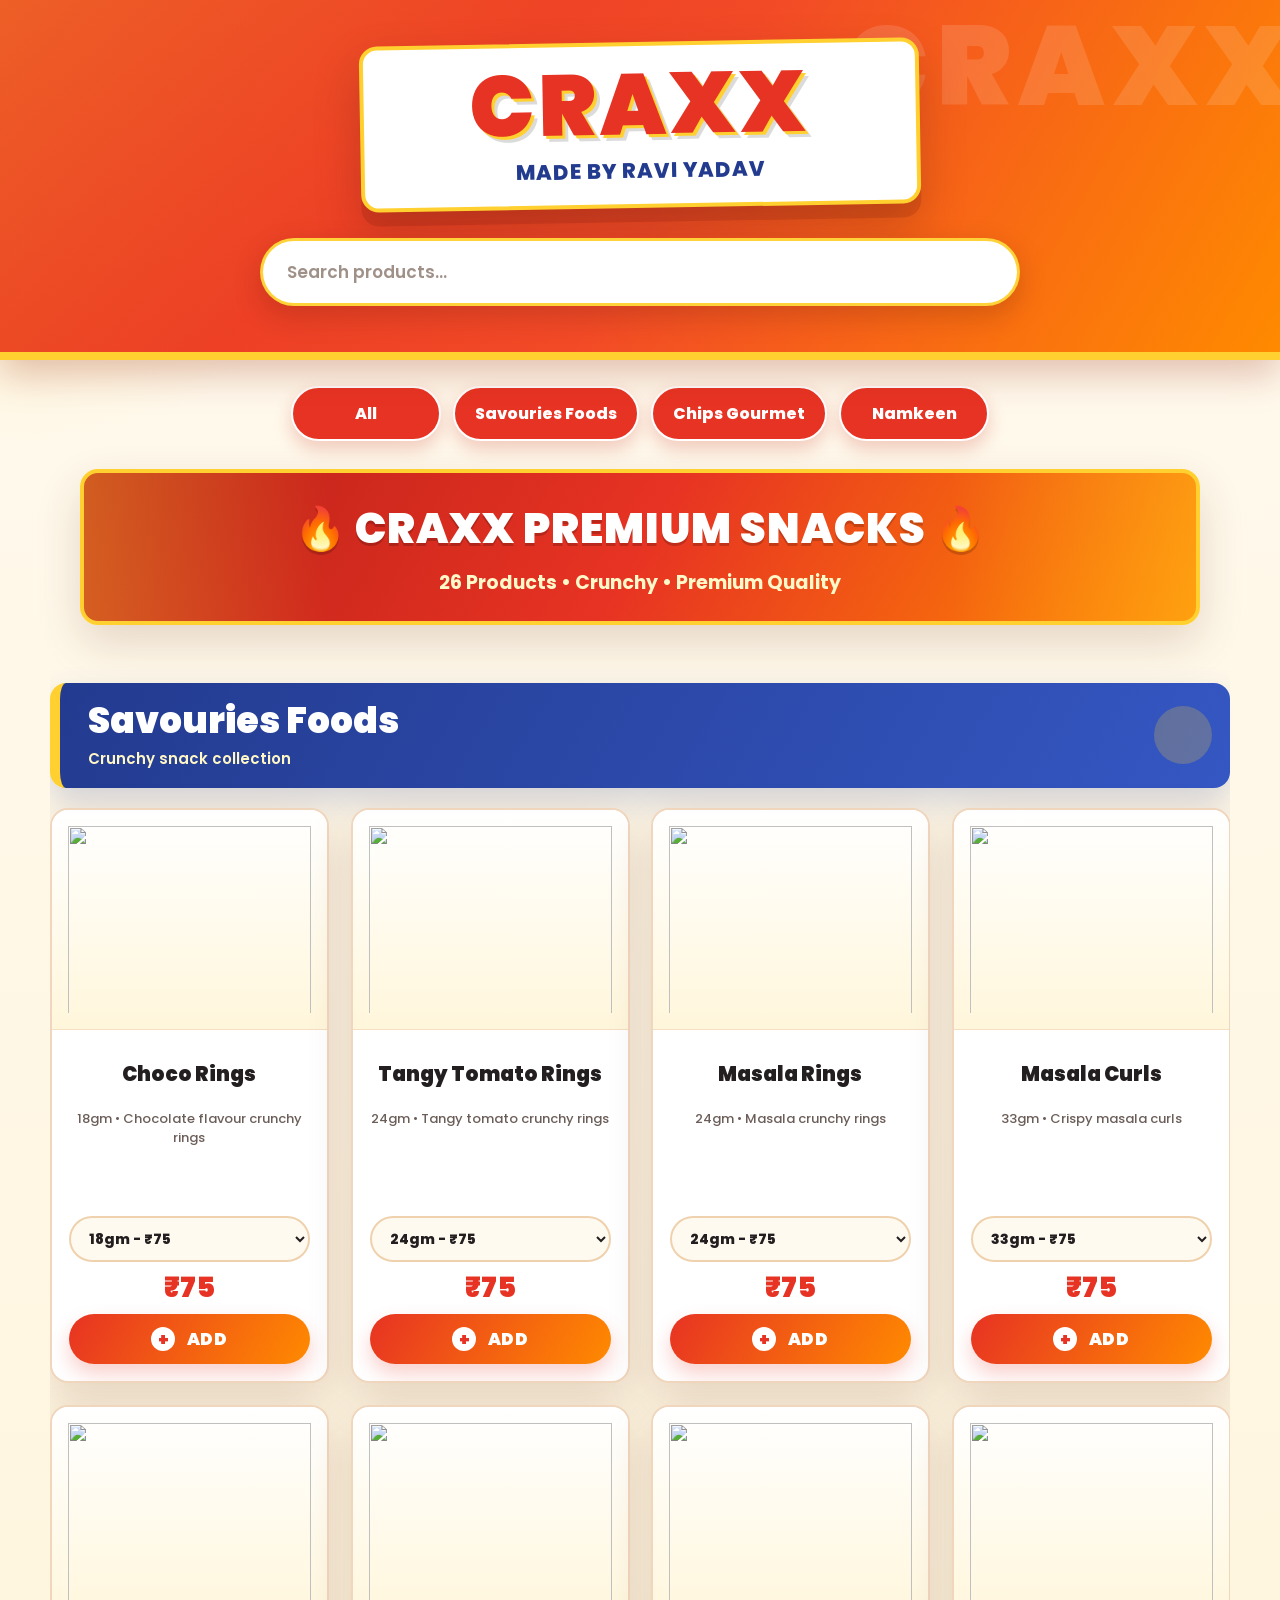
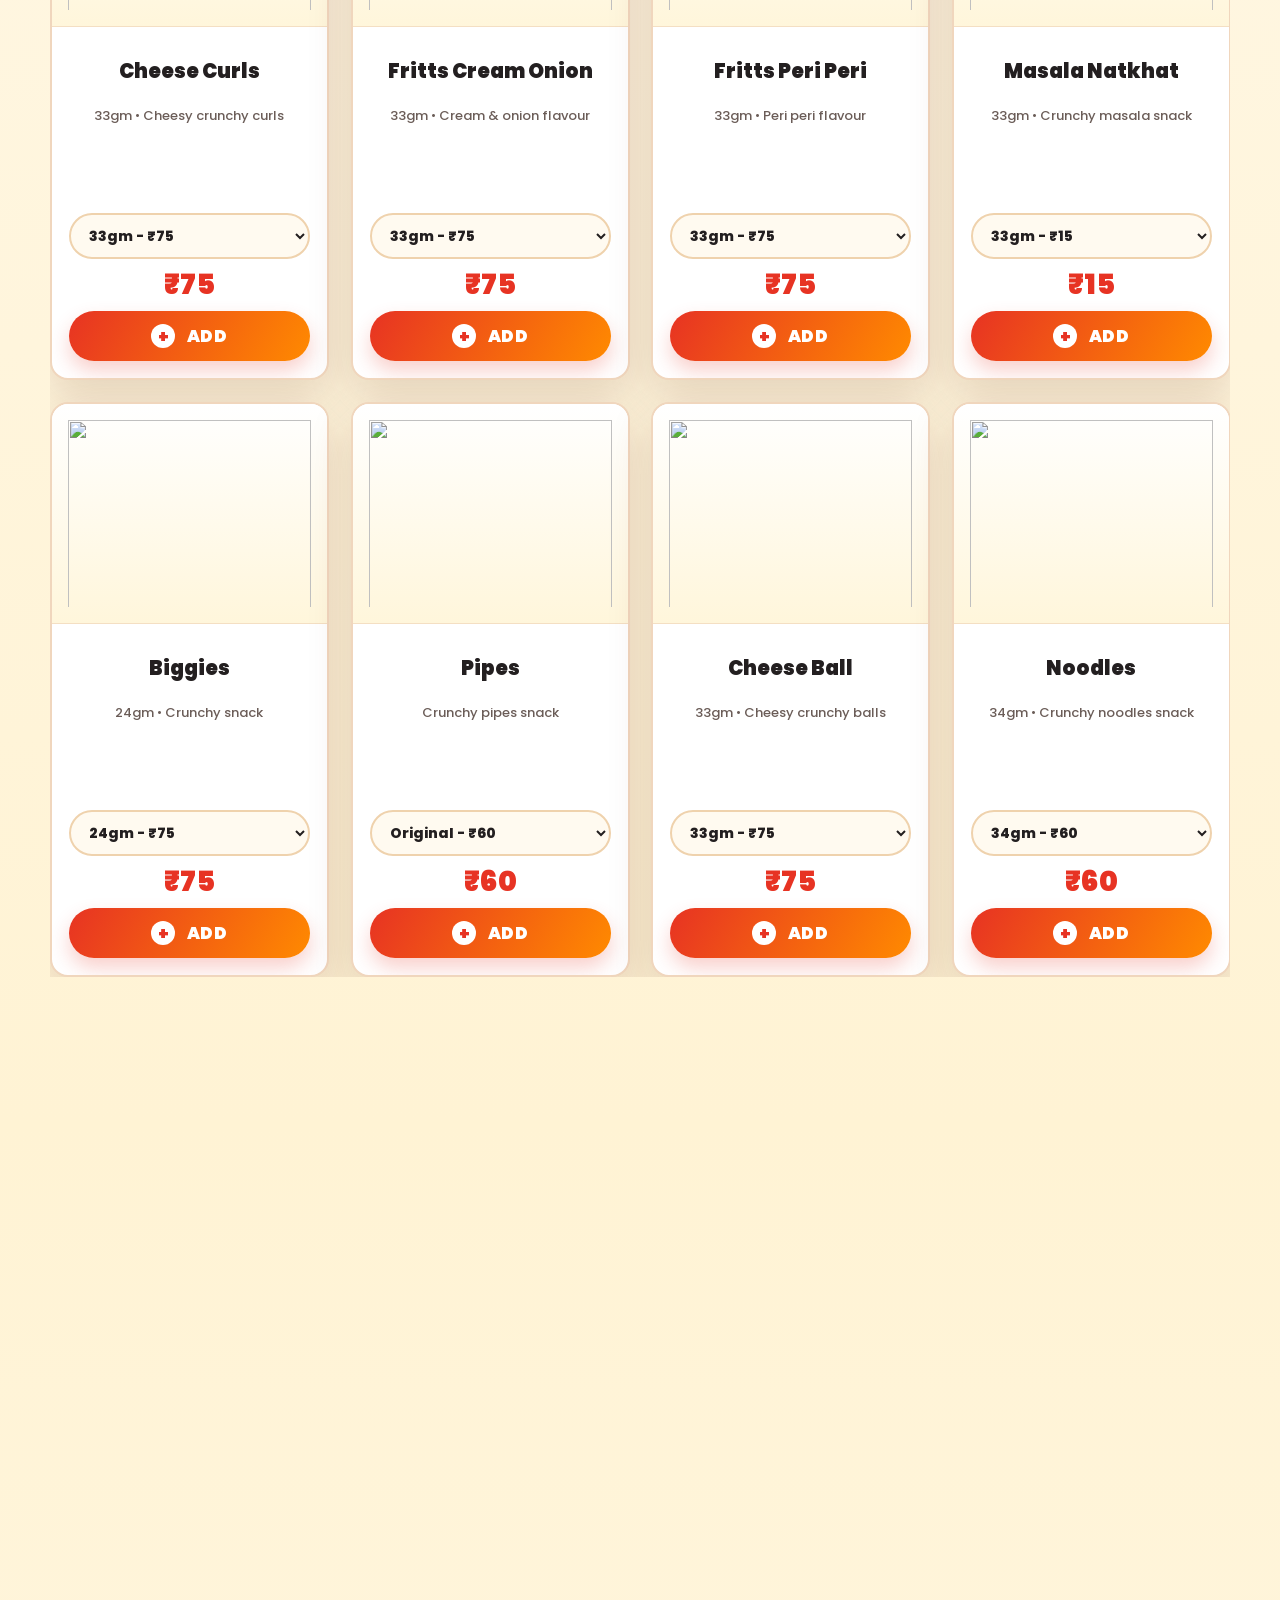
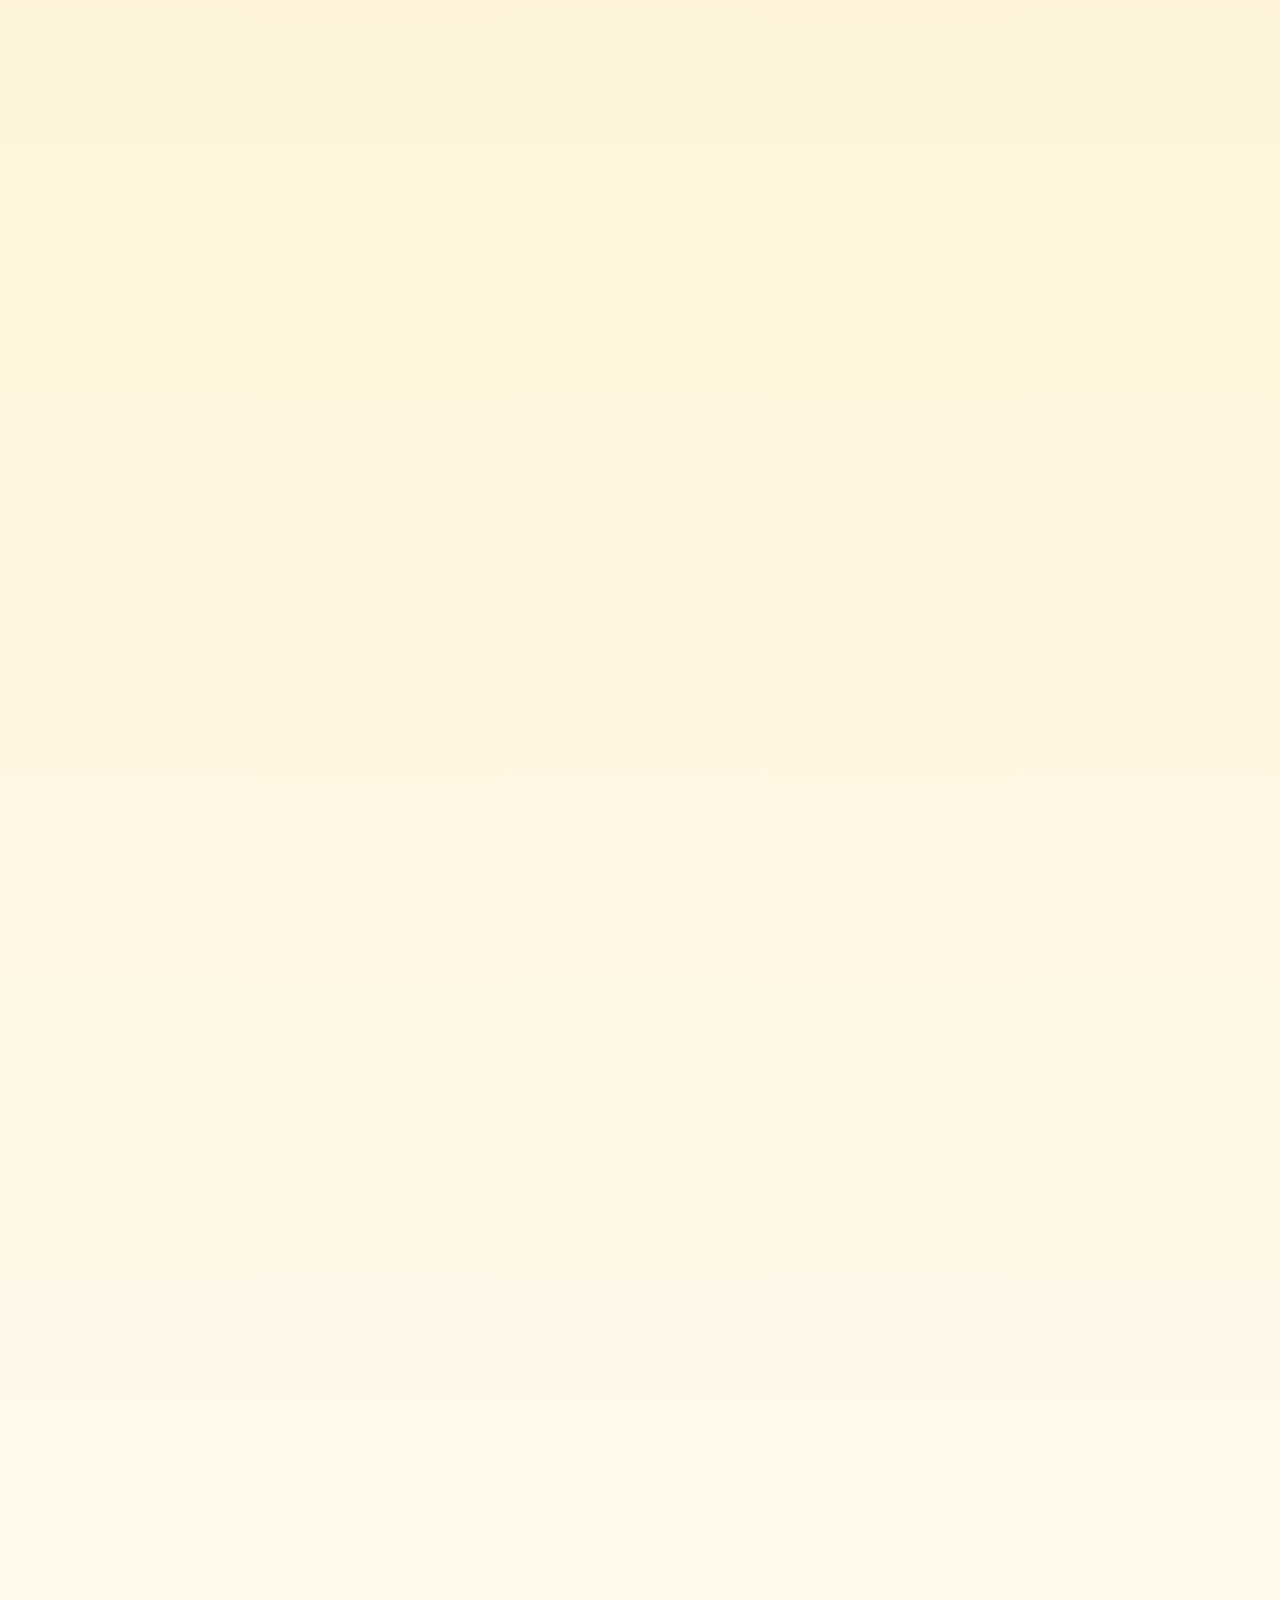
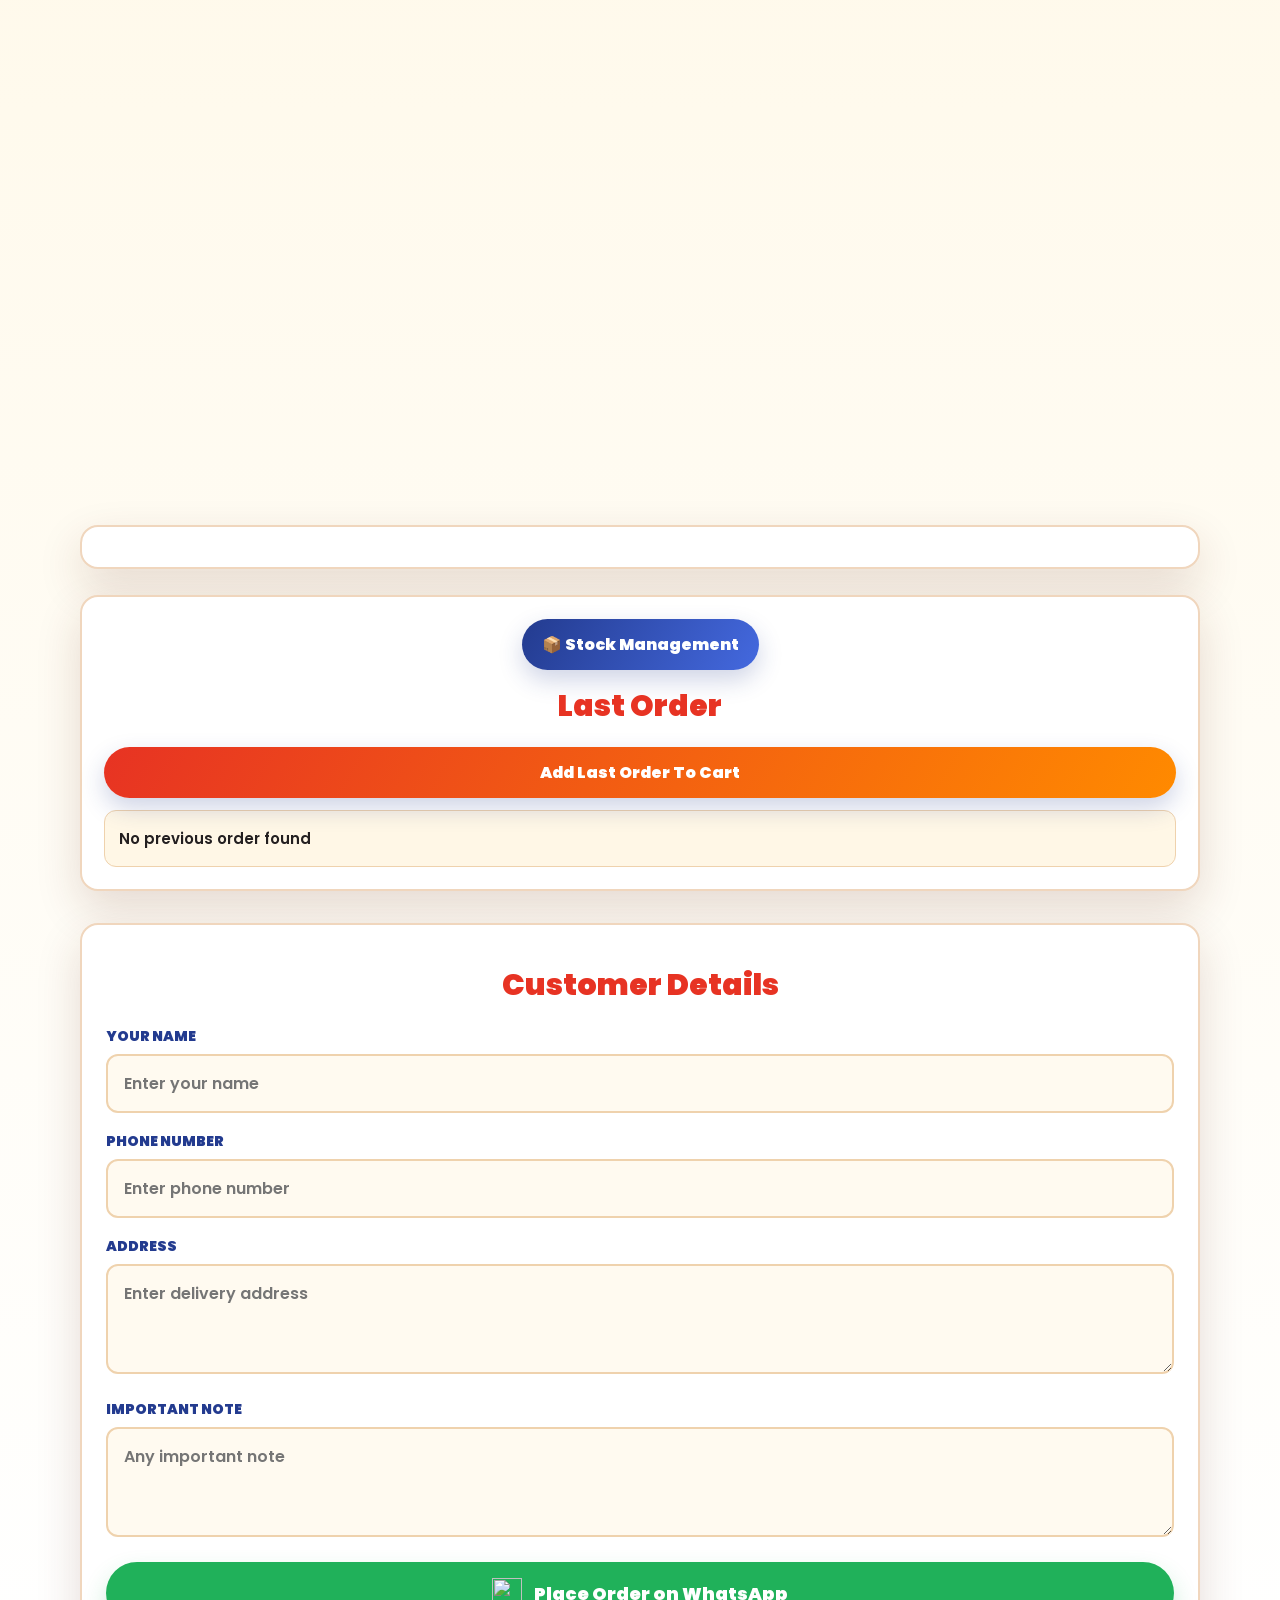
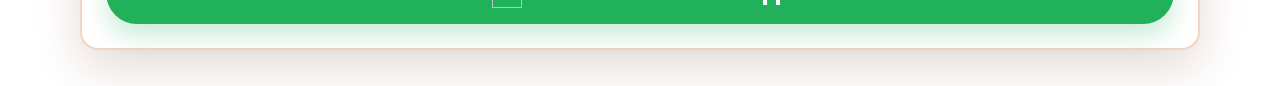
==== commit ff46a30e: "Add files via upload" ====
--- a/index.html
+++ b/index.html
@@ -1192,1198 +1192,4 @@
 
 </body>
 
-</html><!DOCTYPE html>
-
-<html lang="en">
-
-<head>
-
-<meta charset="UTF-8">
-
-<meta name="viewport"
-content="width=device-width, initial-scale=1.0">
-
-<title>CRAXX</title>
-
-<link rel="stylesheet"
-href="style.css">
-
-</head>
-
-<body>
-
-<header>
-
-<div class="logo-box">
-
-<h1 class="logo">
-CRAXX
-</h1>
-
-<p class="owner">
-Made by Ravi Yadav
-</p>
-
-</div>
-
-<input
-type="text"
-id="searchInput"
-placeholder="Search products..."
-onkeyup="searchProducts()"
->
-
-</header>
-
-<div class="filters">
-
-<button onclick="filterCategory('all')">
-All
-</button>
-
-<button onclick="filterCategory('savouries')">
-Savouries Foods
-</button>
-
-<button onclick="filterCategory('chips')">
-Chips Gourmet
-</button>
-
-<button onclick="filterCategory('namkeen')">
-Namkeen
-</button>
-
-</div>
-
-<div class="craxx-banner">
-
-<div class="craxx-text">
-
-🔥 CRAXX PREMIUM SNACKS 🔥
-
-</div>
-
-<div class="craxx-sub">
-
-26 Products • Crunchy • Premium Quality
-
-</div>
-
-</div>
-
-<!-- SAVOURIES -->
-
-<div class="category-section savouries">
-
-<div class="category">
-
-<h2>Savouries Foods</h2>
-
-<p>Crunchy snack collection</p>
-
-</div>
-
-<div class="products">
-<div class="product">
-
-<img loading="lazy"
-src="https://i.ibb.co/PG05yWJg/choco-rings.jpg">
-
-<div class="product-content">
-
-<h3>Choco Rings</h3>
-
-<p class="info">
-18gm • Chocolate flavour crunchy rings
-</p>
-
-<p
-id="last-Choco-Rings"
-class="last-product-order"
->
-
-</p>
-
-<div class="product-bottom">
-
-<p class="price">₹75</p>
-
-<button
-class="add-btn"
-onclick="addToCart(this,'Choco Rings',75)"
->
-ADD
-</button>
-
-</div>
-
-</div>
-
-</div>
-
-<div class="product">
-
-<img loading="lazy"
-src="https://i.ibb.co/mCYPyQtc/tangy-tomato-rings.jpg">
-
-<div class="product-content">
-
-<h3>Tangy Tomato Rings</h3>
-
-<p class="info">
-24gm • Tangy tomato crunchy rings
-</p>
-
-<p
-id="last-Tangy-Tomato-Rings"
-class="last-product-order"
->
-
-</p>
-
-<div class="product-bottom">
-
-<p class="price">₹75</p>
-
-<button
-class="add-btn"
-onclick="addToCart(this,'Tangy Tomato Rings',75)"
->
-ADD
-</button>
-
-</div>
-
-</div>
-
-</div>
-<div class="product">
-
-<img loading="lazy"
-src="https://i.ibb.co/WN6MLXy1/masala-rings.jpg">
-
-<div class="product-content">
-
-<h3>Masala Rings</h3>
-
-<p class="info">
-24gm • Masala crunchy rings
-</p>
-
-<p
-id="last-Masala-Rings"
-class="last-product-order"
->
-
-</p>
-
-<div class="product-bottom">
-
-<p class="price">₹75</p>
-
-<button
-class="add-btn"
-onclick="addToCart(this,'Masala Rings',75)"
->
-ADD
-</button>
-
-</div>
-
-</div>
-
-</div>
-
-<div class="product">
-
-<img loading="lazy"
-src="https://i.ibb.co/XfshrwFP/masala-curls.jpg">
-
-<div class="product-content">
-
-<h3>Masala Curls</h3>
-
-<p class="info">
-33gm • Crispy masala curls
-</p>
-
-<p
-id="last-Masala-Curls"
-class="last-product-order"
->
-
-</p>
-
-<div class="product-bottom">
-
-<p class="price">₹75</p>
-
-<button
-class="add-btn"
-onclick="addToCart(this,'Masala Curls',75)"
->
-ADD
-</button>
-
-</div>
-
-</div>
-
-</div>
-<div class="product">
-
-<img loading="lazy"
-src="https://i.ibb.co/SZXxXYG/cheese-curls.jpg">
-
-<div class="product-content">
-
-<h3>Cheese Curls</h3>
-
-<p class="info">
-33gm • Cheesy crunchy curls
-</p>
-
-<p
-id="last-Cheese-Curls"
-class="last-product-order"
->
-
-</p>
-
-<div class="product-bottom">
-
-<p class="price">₹75</p>
-
-<button
-class="add-btn"
-onclick="addToCart(this,'Cheese Curls',75)"
->
-ADD
-</button>
-
-</div>
-
-</div>
-
-</div>
-
-<div class="product">
-
-<img loading="lazy"
-src="https://i.ibb.co/PG9xgdX2/fritts-cream-onion.jpg">
-
-<div class="product-content">
-
-<h3>Fritts Cream Onion</h3>
-
-<p class="info">
-33gm • Cream & onion flavour
-</p>
-
-<p
-id="last-Fritts-Cream-Onion"
-class="last-product-order"
->
-
-</p>
-
-<div class="product-bottom">
-
-<p class="price">₹75</p>
-
-<button
-class="add-btn"
-onclick="addToCart(this,'Fritts Cream Onion',75)"
->
-ADD
-</button>
-
-</div>
-
-</div>
-
-</div>
-<div class="product">
-
-<img loading="lazy"
-src="https://i.ibb.co/VY8X64ZF/fritts-peri-peri.jpg">
-
-<div class="product-content">
-
-<h3>Fritts Peri Peri</h3>
-
-<p class="info">
-33gm • Peri peri flavour
-</p>
-
-<p
-id="last-Fritts-Peri-Peri"
-class="last-product-order"
->
-
-</p>
-
-<div class="product-bottom">
-
-<p class="price">₹75</p>
-
-<button
-class="add-btn"
-onclick="addToCart(this,'Fritts Peri Peri',75)"
->
-ADD
-</button>
-
-</div>
-
-</div>
-
-</div>
-
-<div class="product">
-
-<img loading="lazy"
-src="https://i.ibb.co/dsSQ0x4L/masala-natkhat.jpg">
-
-<div class="product-content">
-
-<h3>Masala Natkhat</h3>
-
-<p class="info">
-33gm • Crunchy masala snack
-</p>
-
-<p
-id="last-Masala-Natkhat"
-class="last-product-order"
->
-
-</p>
-
-<div class="product-bottom">
-
-<p class="price">₹15</p>
-
-<button
-class="add-btn"
-onclick="addToCart(this,'Masala Natkhat',15)"
->
-ADD
-</button>
-
-</div>
-
-</div>
-
-</div>
-<div class="product">
-
-<img loading="lazy"
-src="https://i.ibb.co/KcjbWzyj/biggies.jpg">
-
-<div class="product-content">
-
-<h3>Biggies</h3>
-
-<p class="info">
-24gm • Crunchy snack
-</p>
-
-<p
-id="last-Biggies"
-class="last-product-order"
->
-
-</p>
-
-<div class="product-bottom">
-
-<p class="price">₹75</p>
-
-<button
-class="add-btn"
-onclick="addToCart(this,'Biggies',75)"
->
-ADD
-</button>
-
-</div>
-
-</div>
-
-</div>
-
-<div class="product">
-
-<img loading="lazy"
-src="https://i.ibb.co/hxqH0PdN/pipes.jpg">
-
-<div class="product-content">
-
-<h3>Pipes</h3>
-
-<p class="info">
-Crunchy pipes snack
-</p>
-
-<p
-id="last-Pipes"
-class="last-product-order"
->
-
-</p>
-
-<div class="product-bottom">
-
-<p class="price">₹60</p>
-
-<button
-class="add-btn"
-onclick="addToCart(this,'Pipes',60)"
->
-ADD
-</button>
-
-</div>
-
-</div>
-
-</div>
-<div class="product">
-
-<img loading="lazy"
-src="https://i.ibb.co/C3Cf6Lfx/cheese-ball.jpg">
-
-<div class="product-content">
-
-<h3>Cheese Ball</h3>
-
-<p class="info">
-33gm • Cheesy crunchy balls
-</p>
-
-<p
-id="last-Cheese-Ball"
-class="last-product-order"
->
-
-</p>
-
-<div class="product-bottom">
-
-<p class="price">₹75</p>
-
-<button
-class="add-btn"
-onclick="addToCart(this,'Cheese Ball',75)"
->
-ADD
-</button>
-
-</div>
-
-</div>
-
-</div>
-
-<div class="product">
-
-<img loading="lazy"
-src="https://i.ibb.co/QFMRNrMk/noodles.jpg">
-
-<div class="product-content">
-
-<h3>Noodles</h3>
-
-<p class="info">
-34gm • Crunchy noodles snack
-</p>
-
-<p
-id="last-Noodles"
-class="last-product-order"
->
-
-</p>
-
-<div class="product-bottom">
-
-<p class="price">₹60</p>
-
-<button
-class="add-btn"
-onclick="addToCart(this,'Noodles',60)"
->
-ADD
-</button>
-
-</div>
-
-</div>
-
-</div>
-
-</div>
-
-</div>
-<!-- CHIPS GOURMET -->
-
-<div class="category-section chips">
-
-<div class="category">
-
-<h2>Chips Gourmet</h2>
-
-<p>Premium gourmet chips</p>
-
-</div>
-
-<div class="products">
-
-<div class="product">
-
-<img loading="lazy"
-src="https://i.ibb.co/wFnSsQ6X/salted-chips.jpg">
-
-<div class="product-content">
-
-<h3>Salted Chips</h3>
-
-<p class="info">
-26gm • Gourmet salted chips
-</p>
-
-<p
-id="last-Salted-Chips"
-class="last-product-order"
->
-
-</p>
-
-<div class="product-bottom">
-
-<p class="price">₹75</p>
-
-<button
-class="add-btn"
-onclick="addToCart(this,'Salted Chips',75)"
->
-ADD
-</button>
-
-</div>
-
-</div>
-
-</div>
-
-<div class="product">
-
-<img loading="lazy"
-src="https://i.ibb.co/XnRrqC3/cream-onion-chips.jpg">
-
-<div class="product-content">
-
-<h3>Cream Onion Chips</h3>
-
-<p class="info">
-26gm • Cream & onion chips
-</p>
-
-<p
-id="last-Cream-Onion-Chips"
-class="last-product-order"
->
-
-</p>
-
-<div class="product-bottom">
-
-<p class="price">₹75</p>
-
-<button
-class="add-btn"
-onclick="addToCart(this,'Cream Onion Chips',75)"
->
-ADD
-</button>
-
-</div>
-
-</div>
-
-</div>
-<div class="product">
-
-<img loading="lazy"
-src="https://i.ibb.co/93cMXd7J/tomato-chips.jpg">
-
-<div class="product-content">
-
-<h3>Tomato Chips</h3>
-
-<p class="info">
-26gm • Tangy tomato chips
-</p>
-
-<p
-id="last-Tomato-Chips"
-class="last-product-order"
->
-
-</p>
-
-<div class="product-bottom">
-
-<p class="price">₹75</p>
-
-<button
-class="add-btn"
-onclick="addToCart(this,'Tomato Chips',75)"
->
-ADD
-</button>
-
-</div>
-
-</div>
-
-</div>
-
-<div class="product">
-
-<img loading="lazy"
-src="https://i.ibb.co/0y5jkspm/masala-chips.jpg">
-
-<div class="product-content">
-
-<h3>Masala Chips</h3>
-
-<p class="info">
-26gm • Spicy masala chips
-</p>
-
-<p
-id="last-Masala-Chips"
-class="last-product-order"
->
-
-</p>
-
-<div class="product-bottom">
-
-<p class="price">₹75</p>
-
-<button
-class="add-btn"
-onclick="addToCart(this,'Masala Chips',75)"
->
-ADD
-</button>
-
-</div>
-
-</div>
-
-</div>
-
-</div>
-
-</div>
-<!-- NAMKEEN -->
-
-<div class="category-section namkeen">
-
-<div class="category">
-
-<h2>Namkeen</h2>
-
-<p>Traditional Indian namkeen snacks</p>
-
-</div>
-
-<div class="products">
-
-<div class="product">
-
-<img loading="lazy"
-src="https://i.ibb.co/hxWtsMT7/double-mazza.jpg">
-
-<div class="product-content">
-
-<h3>Double Mazza</h3>
-
-<p class="info">
-31gm • Namkeen mixture
-</p>
-
-<p
-id="last-Double-Mazza"
-class="last-product-order"
->
-
-</p>
-
-<div class="product-bottom">
-
-<p class="price">₹75</p>
-
-<button
-class="add-btn"
-onclick="addToCart(this,'Double Mazza',75)"
->
-ADD
-</button>
-
-</div>
-
-</div>
-
-</div>
-
-<div class="product">
-
-<img loading="lazy"
-src="https://i.ibb.co/Cs4YRs43/hara-mutter.jpg">
-
-<div class="product-content">
-
-<h3>Hara Mutter</h3>
-
-<p class="info">
-31gm • Crunchy green peas namkeen
-</p>
-
-<p
-id="last-Hara-Mutter"
-class="last-product-order"
->
-
-</p>
-
-<div class="product-bottom">
-
-<p class="price">₹75</p>
-
-<button
-class="add-btn"
-onclick="addToCart(this,'Hara Mutter',75)"
->
-ADD
-</button>
-
-</div>
-
-</div>
-
-</div>
-<div class="product">
-
-<img loading="lazy"
-src="https://i.ibb.co/r2Z63jHj/aloo-bhujia.jpg">
-
-<div class="product-content">
-
-<h3>Aloo Bhujia</h3>
-
-<p class="info">
-41gm • Crispy aloo bhujia
-</p>
-
-<p
-id="last-Aloo-Bhujia"
-class="last-product-order"
->
-
-</p>
-
-<div class="product-bottom">
-
-<p class="price">₹75</p>
-
-<button
-class="add-btn"
-onclick="addToCart(this,'Aloo Bhujia',75)"
->
-ADD
-</button>
-
-</div>
-
-</div>
-
-</div>
-
-<div class="product">
-
-<img loading="lazy"
-src="https://i.ibb.co/5xv5gXXK/moong-dal.jpg">
-
-<div class="product-content">
-
-<h3>Moong Dal</h3>
-
-<p class="info">
-38gm • Fried moong dal namkeen
-</p>
-
-<p
-id="last-Moong-Dal"
-class="last-product-order"
->
-
-</p>
-
-<div class="product-bottom">
-
-<p class="price">₹75</p>
-
-<button
-class="add-btn"
-onclick="addToCart(this,'Moong Dal',75)"
->
-ADD
-</button>
-
-</div>
-
-</div>
-
-</div>
-<div class="product">
-
-<img loading="lazy"
-src="https://i.ibb.co/mVkKCd8g/bikaneri-bhujia.jpg">
-
-<div class="product-content">
-
-<h3>Bikaneri Bhujia</h3>
-
-<p class="info">
-35gm • Traditional bhujia
-</p>
-
-<p
-id="last-Bikaneri-Bhujia"
-class="last-product-order"
->
-
-</p>
-
-<div class="product-bottom">
-
-<p class="price">₹75</p>
-
-<button
-class="add-btn"
-onclick="addToCart(this,'Bikaneri Bhujia',75)"
->
-ADD
-</button>
-
-</div>
-
-</div>
-
-</div>
-
-<div class="product">
-
-<img loading="lazy"
-src="https://i.ibb.co/YBrBBxVS/khatta-meetha.jpg">
-
-<div class="product-content">
-
-<h3>Khatta Meetha</h3>
-
-<p class="info">
-41gm • Sweet & spicy mixture
-</p>
-
-<p
-id="last-Khatta-Meetha"
-class="last-product-order"
->
-
-</p>
-
-<div class="product-bottom">
-
-<p class="price">₹75</p>
-
-<button
-class="add-btn"
-onclick="addToCart(this,'Khatta Meetha',75)"
->
-ADD
-</button>
-
-</div>
-
-</div>
-
-</div>
-<div class="product">
-
-<img loading="lazy"
-src="https://i.ibb.co/6JwQ2S0c/navratan-mixture.jpg">
-
-<div class="product-content">
-
-<h3>Navratan Mixture</h3>
-
-<p class="info">
-43gm • Mixed namkeen snack
-</p>
-
-<p
-id="last-Navratan-Mixture"
-class="last-product-order"
->
-
-</p>
-
-<div class="product-bottom">
-
-<p class="price">₹75</p>
-
-<button
-class="add-btn"
-onclick="addToCart(this,'Navratan Mixture',75)"
->
-ADD
-</button>
-
-</div>
-
-</div>
-
-</div>
-
-<div class="product">
-
-<img loading="lazy"
-src="https://i.ibb.co/LXhDLxT1/mast-moongfali.jpg">
-
-<div class="product-content">
-
-<h3>Mast Moongfali</h3>
-
-<p class="info">
-41gm • Crispy peanut namkeen
-</p>
-
-<p
-id="last-Mast-Moongfali"
-class="last-product-order"
->
-
-</p>
-
-<div class="product-bottom">
-
-<p class="price">₹75</p>
-
-<button
-class="add-btn"
-onclick="addToCart(this,'Mast Moongfali',75)"
->
-ADD
-</button>
-
-</div>
-
-</div>
-
-</div>
-<div class="product">
-
-<img loading="lazy"
-src="https://i.ibb.co/b5wXL4JX/punjabi-tadka.jpg">
-
-<div class="product-content">
-
-<h3>Punjabi Tadka</h3>
-
-<p class="info">
-41gm • Spicy Punjabi mixture
-</p>
-
-<p
-id="last-Punjabi-Tadka"
-class="last-product-order"
->
-
-</p>
-
-<div class="product-bottom">
-
-<p class="price">₹75</p>
-
-<button
-class="add-btn"
-onclick="addToCart(this,'Punjabi Tadka',75)"
->
-ADD
-</button>
-
-</div>
-
-</div>
-
-</div>
-
-<div class="product">
-
-<img loading="lazy"
-src="https://i.ibb.co/7tTrNbjM/lite-chivda.jpg">
-
-<div class="product-content">
-
-<h3>Lite Chivda</h3>
-
-<p class="info">
-39gm • Light crunchy chivda
-</p>
-
-<div class="product-bottom">
-
-<p class="price">₹75</p>
-
-<button
-class="add-btn"
-onclick="addToCart(this,'Lite Chivda',75)"
->
-ADD
-</button>
-
-</div>
-
-</div>
-
-</div>
-
-</div>
-
-</div>
-<!-- CART -->
-
-<div id="cart"></div>
-
-<div id="lastOrderBox" class="last-order-box">
-
-<button
-onclick="window.location.href='stock.html'"
-class="stock-btn"
->
-
-📦 Stock Management
-
-</button>    
-
-<h2>Last Order</h2>
-
-<button
-
-class="fetch-last-order-btn"
-onclick="fetchLastOrderToCart()"
->
-Add Last Order To Cart
-
-</button>
-
-<div id="lastOrderContent">
-
-No previous order found
-
-</div>
-
-</div>
-
-<!-- CUSTOMER DETAILS -->
-
-<div class="customer-box">
-
-<h2>
-Customer Details
-</h2>
-
-<div class="input-group">
-
-<label>
-Your Name
-</label>
-
-<input
-type="text"
-id="name"
-placeholder="Enter your name"
-oninput="showCustomerSuggestions()"
->
-
-<div id="customerSuggestions"></div>
-
-</div>
-
-<div class="input-group">
-
-<label>
-Phone Number
-</label>
-
-<input
-type="text"
-id="phone"
-placeholder="Enter phone number"
->
-
-</div>
-
-<div class="input-group">
-
-<label>
-Address
-</label>
-
-<textarea
-id="address"
-placeholder="Enter delivery address"
-></textarea>
-
-</div>
-
-<div class="input-group">
-
-<label>
-Important Note
-</label>
-
-<textarea
-id="note"
-placeholder="Any important note"
-></textarea>
-
-</div>
-
-<button
-class="whatsapp-order-btn"
-onclick="sendWhatsApp()"
->
-
-<img
-src="https://upload.wikimedia.org/wikipedia/commons/6/6b/WhatsApp.svg"
->
-
-<span>
-Place Order on WhatsApp
-</span>
-
-</button>
-
-</div>
-
-<script src="script.js"></script>
-
-</body>
-
-</html>
+</html>
--- a/style.css
+++ b/style.css
@@ -1,635 +1,1065 @@
-@import url('https://fonts.googleapis.com/css2?family=Poppins:wght@300;400;500;600;700&display=swap');
-
-*{
-margin:0;
-padding:0;
-box-sizing:border-box;
-font-family:'Poppins',sans-serif;
-}
-
-body{
-background:#0b1020;
-color:white;
-padding:20px;
-}
-
-/* HEADER */
-
-.top-bar{
-
-display:flex;
-
-justify-content:space-between;
-
-align-items:center;
-
-margin-bottom:35px;
-
-flex-wrap:wrap;
-
-gap:15px;
-}
-
-.logo{
-display:flex;
-align-items:center;
-}
-
-.logo-box{
-
-background:linear-gradient(
-135deg,
-#ff0000,
-#ff6a00
-);
-
-padding:12px 26px;
-
-border-radius:18px;
-
-box-shadow:
-0 10px 25px rgba(255,0,0,0.35);
-}
-
-.logo-box h1{
-
-font-size:34px;
-
-font-weight:700;
-
-letter-spacing:2px;
-
-color:white;
-}
-
-.made-by{
-
-font-family:Algerian;
-
-font-size:18px;
-
-background:linear-gradient(
-90deg,
-#00f5ff,
-#ff00ea
-);
-
--webkit-background-clip:text;
-
--webkit-text-fill-color:transparent;
-
-text-shadow:
-0 0 10px rgba(255,255,255,0.2);
-}
-
-/* SEARCH */
-
-.search-box{
-margin-bottom:25px;
-}
-
-.search-box input{
-
-width:100%;
-
-padding:18px;
-
-border:none;
-
-border-radius:18px;
-
-background:rgba(255,255,255,0.08);
-
-color:white;
-
-font-size:16px;
-
-outline:none;
-
-backdrop-filter:blur(10px);
-}
-
-.search-box input::placeholder{
-color:#c7c7c7;
-}
-
-/* FILTER BUTTONS */
-
-.filter-buttons{
-
-display:flex;
-
-gap:12px;
-
-flex-wrap:wrap;
-
-margin-bottom:40px;
-}
-
-.filter-buttons button{
-
-padding:12px 20px;
-
-border:none;
-
-border-radius:14px;
-
-background:#1f2937;
-
-color:white;
-
-cursor:pointer;
-
-font-weight:600;
-
-transition:0.3s;
-}
-
-.filter-buttons button:hover{
-
-background:#ff004c;
-
-transform:translateY(-2px);
-}
-
-/* CATEGORY */
-
-.category{
-
-margin-top:50px;
-
-margin-bottom:25px;
-
-padding:18px 22px;
-
-border-left:6px solid #ff2d55;
-
-background:rgba(255,255,255,0.05);
-
-backdrop-filter:blur(10px);
-
-border-radius:18px;
-}
-
-.category h2{
-
-font-size:30px;
-
-margin-bottom:5px;
-}
-
-.category p{
-
-font-size:14px;
-
-color:#bbbbbb;
-}
-
-/* PRODUCTS */
-
-.products{
-
-display:grid;
-
-grid-template-columns:
-repeat(auto-fit,minmax(230px,1fr));
-
-gap:22px;
-
-margin-bottom:30px;
-}
-
-/* PRODUCT CARD */
-
-.product{
-
-display:flex;
-
-flex-direction:column;
-
-height:100%;
-
-background:rgba(255,255,255,0.05);
-
-border:1px solid rgba(255,255,255,0.08);
-
-border-radius:24px;
-
-overflow:hidden;
-
-transition:0.3s;
-
-backdrop-filter:blur(12px);
-}
-
-.product:hover{
-
-transform:translateY(-6px);
-
-box-shadow:
-0 15px 30px rgba(0,0,0,0.4);
-}
-
-/* PRODUCT IMAGE */
-
-.product img{
-
-width:100%;
-
-height:220px;
-
-object-fit:contain;
-
-background:white;
-
-padding:12px;
-}
-
-/* PRODUCT CONTENT */
-
-.product-content{
-
-display:flex;
-
-flex-direction:column;
-
-flex:1;
-
-padding:18px;
-}
-
-.product h3{
-
-font-size:22px;
-
-margin-bottom:8px;
-}
-
-.info{
-
-font-size:14px;
-
-color:#d0d0d0;
-
-line-height:1.5;
-
-margin-bottom:18px;
-}
-
-/* PRODUCT BOTTOM */
-
-.product-bottom{
-
-margin-top:auto;
-
-display:flex;
-
-flex-direction:column;
-
-gap:14px;
-}
-
-.price{
-
-font-size:26px;
-
-font-weight:700;
-
-color:#00ffae;
-}
-
-/* QUANTITY */
-
-.qty-box{
-
-display:flex;
-
-align-items:center;
-
-gap:10px;
-}
-
-.qty-box button{
-
-width:34px;
-
-height:34px;
-
-border:none;
-
-border-radius:10px;
-
-background:#111827;
-
-color:white;
-
-font-size:20px;
-
-cursor:pointer;
-
-transition:0.3s;
-}
-
-.qty-box button:hover{
-background:#ff004c;
-}
-
-.qty{
-
-font-size:18px;
-
-font-weight:bold;
-}
-
-/* ADD BUTTON */
-
-.add-btn{
-
-width:100%;
-
-background:linear-gradient(
-135deg,
-#ff004c,
-#ff7b00
-);
-
-border:none;
-
-padding:14px;
-
-border-radius:14px;
-
-color:white;
-
-font-size:15px;
-
-font-weight:700;
-
-cursor:pointer;
-
-transition:0.3s;
-}
-
-.add-btn:hover{
-
-transform:scale(1.02);
-}
-
-/* CART */
-
-#cart{
-
-margin-top:40px;
-
-padding:25px;
-
-background:rgba(255,255,255,0.05);
-
-border-radius:22px;
-
-border:1px solid rgba(255,255,255,0.08);
-
-backdrop-filter:blur(10px);
-}
-
-/* CUSTOMER BOX */
-
-.customer-box{
-
-margin-top:60px;
-
-background:rgba(255,255,255,0.05);
-
-padding:28px;
-
-border-radius:24px;
-
-border:1px solid rgba(255,255,255,0.08);
-
-backdrop-filter:blur(12px);
-}
-
-.customer-box h2{
-
-font-size:32px;
-
-margin-bottom:28px;
-}
-
-/* INPUT GROUP */
-
-.input-group{
-margin-bottom:22px;
-}
-
-.input-group label{
-
-display:block;
-
-margin-bottom:8px;
-
-font-size:15px;
-
-color:#d0d0d0;
-}
-
-.input-group input,
-.input-group textarea{
-
-width:100%;
-
-padding:16px;
-
-border:none;
-
-border-radius:16px;
-
-background:rgba(255,255,255,0.08);
-
-color:white;
-
-font-size:16px;
-
-outline:none;
-}
-
-.input-group textarea{
-
-resize:none;
-
-height:120px;
-}
-
-.input-group input::placeholder,
-.input-group textarea::placeholder{
-
-color:#bdbdbd;
-}
-
-/* WHATSAPP BUTTON */
-
-.whatsapp-order-btn{
-
-width:100%;
-
-display:flex;
-
-align-items:center;
-
-justify-content:center;
-
-gap:14px;
-
-padding:18px;
-
-border:none;
-
-border-radius:18px;
-
-background:#25D366;
-
-cursor:pointer;
-
-font-size:18px;
-
-font-weight:700;
-
-color:white;
-
-transition:0.3s;
-}
-
-.whatsapp-order-btn:hover{
-
-transform:scale(1.02);
-
-background:#1ebe5d;
-}
-
-.whatsapp-order-btn img{
-
-width:30px;
-
-height:30px;
-
-background:none;
-
-padding:0;
-}
-
-/* MOBILE */
-
-@media(max-width:768px){
-
-body{
-padding:15px;
-}
-
-.top-bar{
-
-flex-direction:column;
-
-align-items:flex-start;
-}
-
-.logo-box h1{
-font-size:26px;
-}
-
-.made-by{
-font-size:14px;
-}
-
-.category h2{
-font-size:24px;
-}
-
-.products{
-
-grid-template-columns:
-repeat(2,1fr);
-
-gap:16px;
-}
-
-.product img{
-height:160px;
-}
-
-.product-content{
-padding:12px;
-}
-
-.product h3{
-font-size:17px;
-}
-
-.info{
-font-size:12px;
-}
-
-.price{
-font-size:20px;
-}
-
-.qty-box{
-gap:6px;
-}
-
-.qty-box button{
-
-width:28px;
-
-height:28px;
-
-font-size:16px;
-}
-
-.add-btn{
-
-padding:10px;
-
-font-size:13px;
-}
-
-.customer-box h2{
-font-size:24px;
-}
-
-.whatsapp-order-btn{
-
-font-size:15px;
-
-padding:16px;
-}
-
-}
-
-.last-order-box{
-
-background:#111827;
-
-padding:20px;
-
-margin-top:20px;
-
-border-radius:20px;
-
-border:1px solid rgba(255,255,255,0.08);
-
-box-shadow:
-0 4px 20px rgba(0,0,0,0.3);
-
-}
-
-#lastOrderContent{
-
-margin-top:10px;
-
-line-height:2;
-
-color:#9ca3af;
-
-font-size:15px;
-
-}
+@import url('https://fonts.googleapis.com/css2?family=Poppins:wght@300;400;500;600;700;800;900&display=swap');
+
+:root{
+  --red:#e73323;
+  --red-dark:#b91f18;
+  --orange:#ff8a00;
+  --yellow:#ffd02f;
+  --ink:#231f20;
+  --muted:#6b5d58;
+  --cream:#fff7e6;
+  --paper:#ffffff;
+  --line:#f0d6bd;
+  --green:#20b15a;
+  --blue:#233b8f;
+  --shadow:0 18px 45px rgba(91,38,16,0.16);
+}
+
+html{
+  -webkit-text-size-adjust:100%;
+}
+
+*{
+  margin:0;
+  padding:0;
+  box-sizing:border-box;
+  font-family:'Poppins',Arial,sans-serif;
+}
+
+body{
+  min-height:100vh;
+  background:
+    radial-gradient(circle at top left, rgba(255,208,47,0.32), transparent 28rem),
+    linear-gradient(180deg,#fffaf0 0%,#fff3d4 42%,#ffffff 100%);
+  color:var(--ink);
+  padding:0;
+  overflow-x:hidden;
+}
+
+button,
+input,
+textarea,
+select{
+  font:inherit;
+  max-width:100%;
+}
+
+button{
+  border:none;
+  cursor:pointer;
+}
+
+button,
+.size-select,
+.customer-suggestion{
+  -webkit-tap-highlight-color:transparent;
+}
+
+img{
+  max-width:100%;
+  display:block;
+}
+
+header{
+  position:relative;
+  overflow:hidden;
+  padding:34px 22px 40px;
+  background:
+    linear-gradient(135deg,rgba(255,208,47,0.28),transparent 35%),
+    linear-gradient(120deg,var(--red) 0%,#f24a27 52%,var(--orange) 100%);
+  border-bottom:8px solid var(--yellow);
+  box-shadow:0 14px 35px rgba(150,42,14,0.28);
+}
+
+header::before{
+  content:"CRAXX";
+  position:absolute;
+  right:-18px;
+  top:10px;
+  font-size:112px;
+  font-weight:900;
+  line-height:1;
+  color:rgba(255,255,255,0.13);
+  letter-spacing:7px;
+  pointer-events:none;
+}
+
+.logo-box{
+  position:relative;
+  width:min(560px,100%);
+  margin:0 auto;
+  padding:18px 28px;
+  text-align:center;
+  background:#fff;
+  border:4px solid var(--yellow);
+  border-radius:18px;
+  box-shadow:0 14px 0 rgba(111,25,14,0.18), 0 22px 45px rgba(90,28,12,0.26);
+  transform:rotate(-1deg);
+}
+
+.logo{
+  margin:0;
+  font-family:Impact,'Poppins',sans-serif;
+  font-size:clamp(48px,9vw,86px);
+  font-weight:900;
+  line-height:0.95;
+  letter-spacing:4px;
+  color:var(--red);
+  text-shadow:3px 3px 0 var(--yellow), 6px 6px 0 rgba(35,31,32,0.16);
+}
+
+.owner{
+  margin-top:9px;
+  color:var(--blue);
+  font-weight:800;
+  font-size:clamp(14px,2.6vw,21px);
+  letter-spacing:1px;
+  text-transform:uppercase;
+}
+
+#searchInput{
+  position:relative;
+  z-index:1;
+  display:block;
+  width:min(760px,94%);
+  margin:30px auto 0;
+  padding:18px 24px;
+  border:3px solid rgba(255,208,47,0.95);
+  border-radius:999px;
+  outline:none;
+  background:#fff;
+  color:var(--ink);
+  font-size:17px;
+  font-weight:600;
+  box-shadow:0 10px 28px rgba(81,25,8,0.22);
+}
+
+#searchInput::placeholder{
+  color:#9f9088;
+}
+
+.filters{
+  display:flex;
+  justify-content:center;
+  flex-wrap:wrap;
+  gap:12px;
+  padding:26px 18px 10px;
+}
+
+.filters button{
+  min-width:150px;
+  padding:13px 20px;
+  color:#fff;
+  background:var(--red);
+  border:2px solid #fff;
+  border-radius:999px;
+  font-weight:800;
+  box-shadow:0 8px 18px rgba(191,31,20,0.22);
+  transition:transform 0.2s ease, box-shadow 0.2s ease, background 0.2s ease;
+}
+
+.filters button:hover{
+  background:var(--blue);
+  transform:translateY(-2px);
+  box-shadow:0 12px 24px rgba(35,59,143,0.24);
+}
+
+.craxx-banner{
+  width:min(1120px,calc(100% - 32px));
+  margin:18px auto 34px;
+  padding:24px 22px;
+  color:#fff;
+  text-align:center;
+  background:
+    linear-gradient(90deg,rgba(255,208,47,0.35),transparent 22%,transparent 78%,rgba(255,208,47,0.32)),
+    linear-gradient(120deg,var(--red-dark),var(--red),var(--orange));
+  border-radius:18px;
+  border:4px solid var(--yellow);
+  box-shadow:var(--shadow);
+}
+
+.craxx-text{
+  font-size:clamp(24px,4.8vw,42px);
+  font-weight:900;
+  letter-spacing:1px;
+  text-transform:uppercase;
+  text-shadow:0 3px 0 rgba(0,0,0,0.18);
+}
+
+.craxx-sub{
+  margin-top:8px;
+  font-size:clamp(14px,2.4vw,19px);
+  font-weight:700;
+  color:#fff8c9;
+}
+
+.category-section{
+  width:min(1180px,calc(100% - 32px));
+  margin:0 auto 36px;
+  content-visibility:auto;
+  contain-intrinsic-size:900px;
+}
+
+.category{
+  position:relative;
+  margin:24px 0 20px;
+  padding:18px 22px 18px 28px;
+  color:#fff;
+  background:linear-gradient(120deg,var(--blue),#3557c3);
+  border-radius:16px;
+  border-left:10px solid var(--yellow);
+  box-shadow:0 14px 32px rgba(35,59,143,0.2);
+}
+
+.category::after{
+  content:"";
+  position:absolute;
+  right:18px;
+  top:50%;
+  width:58px;
+  height:58px;
+  border-radius:50%;
+  background:rgba(255,208,47,0.22);
+  transform:translateY(-50%);
+}
+
+.category h2{
+  position:relative;
+  z-index:1;
+  font-size:clamp(25px,4vw,36px);
+  font-weight:900;
+  line-height:1.1;
+}
+
+.category p{
+  position:relative;
+  z-index:1;
+  margin-top:6px;
+  color:#fff7c5;
+  font-size:15px;
+  font-weight:600;
+  text-align:left;
+}
+
+.products{
+  display:grid;
+  grid-template-columns:repeat(auto-fit,minmax(230px,1fr));
+  gap:22px;
+}
+
+.product{
+  min-height:100%;
+  overflow:hidden;
+  display:flex;
+  flex-direction:column;
+  background:var(--paper);
+  border:2px solid var(--line);
+  border-radius:18px;
+  box-shadow:var(--shadow);
+  transition:transform 0.2s ease, box-shadow 0.2s ease, border-color 0.2s ease;
+  contain:layout paint;
+}
+
+.product:hover{
+  transform:translateY(-3px);
+  border-color:var(--orange);
+  box-shadow:0 18px 38px rgba(150,54,15,0.18);
+}
+
+.product img{
+  width:100%;
+  height:220px;
+  padding:16px;
+  object-fit:contain;
+  background:linear-gradient(180deg,#fff 0%,#fff6db 100%);
+  border-bottom:1px solid #f4dfc3;
+}
+
+.product-content{
+  flex:1;
+  display:flex;
+  flex-direction:column;
+  padding:17px;
+}
+
+.product h3{
+  min-height:54px;
+  display:flex;
+  align-items:center;
+  justify-content:center;
+  color:var(--ink);
+  font-size:20px;
+  font-weight:900;
+  line-height:1.2;
+  text-align:center;
+}
+
+.info{
+  min-height:44px;
+  margin:9px 0 10px;
+  color:var(--muted);
+  font-size:13px;
+  font-weight:500;
+  line-height:1.45;
+  text-align:center;
+}
+
+.last-product-order{
+  min-height:22px;
+  color:var(--blue);
+  font-size:13px;
+  font-weight:800;
+  text-align:center;
+}
+
+.stock-status{
+  min-height:22px;
+  margin-bottom:8px;
+  color:#28704a;
+  font-size:13px;
+  font-weight:900;
+  text-align:center;
+}
+
+.is-low-stock .stock-status{
+  color:#b45309;
+}
+
+.is-out-stock{
+  opacity:0.78;
+}
+
+.is-out-stock .stock-status{
+  color:#c01818;
+}
+
+.product-bottom{
+  margin-top:auto;
+  display:flex;
+  flex-direction:column;
+  gap:12px;
+  align-items:stretch;
+}
+
+.size-select{
+  width:100%;
+  min-height:44px;
+  padding:10px 14px;
+  color:var(--ink);
+  background:#fffaf0;
+  border:2px solid #efd2ad;
+  border-radius:999px;
+  outline:none;
+  font-size:14px;
+  font-weight:800;
+  cursor:pointer;
+}
+
+.size-select:focus{
+  border-color:var(--orange);
+  box-shadow:0 0 0 4px rgba(255,138,0,0.13);
+}
+
+.price{
+  color:var(--red);
+  font-size:28px;
+  font-weight:900;
+  line-height:1;
+  text-align:center;
+}
+
+.add-btn{
+  width:100%;
+  min-height:48px;
+  padding:12px 18px;
+  color:#fff;
+  background:linear-gradient(120deg,var(--red),var(--orange));
+  border-radius:999px;
+  font-size:17px;
+  font-weight:900;
+  letter-spacing:0.4px;
+  box-shadow:0 10px 20px rgba(231,51,35,0.23);
+  transition:transform 0.18s ease, box-shadow 0.18s ease;
+}
+
+.add-btn::before{
+  content:"+";
+  display:inline-flex;
+  align-items:center;
+  justify-content:center;
+  width:24px;
+  height:24px;
+  margin-right:8px;
+  color:var(--red);
+  background:#fff;
+  border-radius:50%;
+  font-weight:900;
+}
+
+.add-btn:hover{
+  transform:translateY(-2px);
+  box-shadow:0 14px 26px rgba(231,51,35,0.28);
+}
+
+.add-btn:disabled{
+  background:#9ca3af;
+  color:#fff;
+  cursor:not-allowed;
+  box-shadow:none;
+  transform:none;
+}
+
+.add-btn:disabled::before{
+  content:"!";
+  color:#9ca3af;
+}
+
+#cart,
+.last-order-box,
+.customer-box,
+#stockHistory{
+  width:min(1120px,calc(100% - 32px));
+  margin-left:auto;
+  margin-right:auto;
+  background:#fff;
+  border:2px solid var(--line);
+  border-radius:18px;
+  box-shadow:var(--shadow);
+}
+
+#cart{
+  margin-top:22px;
+  padding:20px;
+}
+
+.cart-row,
+#cart > div{
+  color:var(--ink);
+  background:#fff6e2 !important;
+  border:1px solid #efd2ad;
+  border-radius:14px !important;
+  display:flex;
+  justify-content:space-between;
+  align-items:center;
+  gap:10px;
+  margin-bottom:12px;
+  padding:12px;
+}
+
+.cart-remove-btn,
+#cart button{
+  background:var(--red) !important;
+  border-radius:999px !important;
+  font-weight:800;
+  margin-left:10px;
+  padding:6px 12px;
+  color:white;
+}
+
+.cart-total,
+#cart h2{
+  color:var(--blue);
+  font-size:26px;
+  margin-top:20px;
+  text-align:right;
+}
+
+.last-order-box{
+  margin-top:26px;
+  padding:22px;
+}
+
+.last-order-box h2,
+.customer-box h2,
+body > h1,
+body > h2{
+  color:var(--red);
+  font-weight:900;
+  text-align:center;
+}
+
+.last-order-box h2,
+.customer-box h2{
+  margin:14px 0 18px;
+  font-size:30px;
+}
+
+#lastOrderContent{
+  margin-top:12px;
+  padding:14px;
+  color:var(--ink);
+  background:#fff7e6;
+  border:1px solid #efd2ad;
+  border-radius:12px;
+  font-size:15px;
+  font-weight:600;
+  line-height:1.8;
+}
+
+.fetch-last-order-btn,
+.stock-btn,
+.save-stock-btn,
+.back-btn{
+  padding:13px 20px;
+  color:#fff;
+  background:linear-gradient(120deg,var(--blue),#4469df);
+  border-radius:999px;
+  font-weight:900;
+  box-shadow:0 10px 24px rgba(35,59,143,0.22);
+  transition:transform 0.18s ease, box-shadow 0.18s ease;
+}
+
+.stock-btn{
+  display:block;
+  margin:0 auto 14px;
+}
+
+.fetch-last-order-btn{
+  width:100%;
+  background:linear-gradient(120deg,var(--red),var(--orange));
+}
+
+.fetch-last-order-btn:hover,
+.stock-btn:hover,
+.save-stock-btn:hover,
+.back-btn:hover{
+  transform:translateY(-2px);
+  box-shadow:0 14px 28px rgba(35,59,143,0.26);
+}
+
+.customer-box{
+  margin-top:32px;
+  margin-bottom:36px;
+  padding:24px;
+}
+
+.input-group{
+  margin-bottom:18px;
+}
+
+.input-group label{
+  display:block;
+  margin-bottom:7px;
+  color:var(--blue);
+  font-size:14px;
+  font-weight:900;
+  text-transform:uppercase;
+}
+
+.input-group input,
+.input-group textarea{
+  width:100%;
+  padding:15px 16px;
+  color:var(--ink);
+  background:#fffaf0;
+  border:2px solid #efd2ad;
+  border-radius:12px;
+  outline:none;
+  font-size:16px;
+  font-weight:600;
+}
+
+.input-group input:focus,
+.input-group textarea:focus{
+  border-color:var(--orange);
+  box-shadow:0 0 0 4px rgba(255,138,0,0.13);
+}
+
+.input-group textarea{
+  min-height:110px;
+  resize:vertical;
+}
+
+#customerSuggestions{
+  position:relative;
+  z-index:5;
+}
+
+.customer-suggestion{
+  margin-top:7px;
+  padding:11px 14px;
+  color:var(--ink);
+  background:#fff;
+  border:1px solid #efd2ad;
+  border-radius:10px;
+  font-weight:700;
+  cursor:pointer;
+  box-shadow:0 8px 18px rgba(91,38,16,0.08);
+}
+
+.customer-suggestion:hover{
+  color:#fff;
+  background:var(--blue);
+}
+
+.whatsapp-order-btn{
+  width:100%;
+  min-height:58px;
+  display:flex;
+  align-items:center;
+  justify-content:center;
+  gap:12px;
+  padding:16px;
+  color:#fff;
+  background:var(--green);
+  border-radius:999px;
+  font-size:18px;
+  font-weight:900;
+  box-shadow:0 12px 24px rgba(32,177,90,0.24);
+  transition:transform 0.18s ease, box-shadow 0.18s ease;
+}
+
+.whatsapp-order-btn img{
+  width:30px;
+  height:30px;
+}
+
+.whatsapp-order-btn:hover{
+  transform:translateY(-2px);
+  box-shadow:0 16px 30px rgba(32,177,90,0.28);
+}
+
+body > h1{
+  margin:32px auto 10px;
+  font-size:clamp(32px,5vw,52px);
+}
+
+body > h2{
+  margin-top:22px;
+  font-size:28px;
+}
+
+.stock-top-buttons{
+  display:flex;
+  justify-content:center;
+  flex-wrap:wrap;
+  gap:14px;
+  margin:24px 16px;
+}
+
+#stockHistory{
+  margin-top:18px;
+  padding:18px;
+  color:var(--muted);
+  font-weight:700;
+  text-align:center;
+}
+
+.history-card{
+  margin:10px;
+  padding:12px;
+  color:var(--ink);
+  background:#fff7e6;
+  border:1px solid #efd2ad;
+  border-radius:12px;
+}
+
+#stockList{
+  width:min(1180px,calc(100% - 32px));
+  margin:22px auto 36px;
+  display:grid;
+  grid-template-columns:repeat(auto-fit,minmax(220px,1fr));
+  gap:22px;
+}
+
+.stock-card{
+  padding:18px;
+  color:var(--ink);
+  text-align:center;
+  background:#fff;
+  border:2px solid var(--line);
+  border-radius:18px;
+  box-shadow:var(--shadow);
+  contain:layout paint;
+  content-visibility:auto;
+  contain-intrinsic-size:290px;
+}
+
+.stock-image{
+  width:120px;
+  height:120px;
+  margin:0 auto 10px;
+  object-fit:contain;
+  background:#fff7e6;
+  border-radius:14px;
+}
+
+.stock-card h3{
+  min-height:48px;
+  display:flex;
+  align-items:center;
+  justify-content:center;
+  color:var(--blue);
+  font-size:18px;
+  font-weight:900;
+  line-height:1.2;
+}
+
+.stock-card p{
+  min-height:24px;
+  color:var(--muted);
+  font-weight:700;
+}
+
+.stock-card h2{
+  margin:0 0 6px;
+  color:var(--red);
+  font-size:18px;
+  font-weight:900;
+}
+
+.stock-variant{
+  margin-top:12px;
+  padding:12px;
+  background:#fff7e6;
+  border:1px solid #efd2ad;
+  border-radius:14px;
+}
+
+.stock-variant-pcs{
+  background:#eef3ff;
+  border-color:#c8d5ff;
+}
+
+.stock-variant strong{
+  display:block;
+  margin-bottom:10px;
+  color:var(--blue);
+  font-size:16px;
+}
+
+.stock-buttons{
+  display:flex;
+  justify-content:center;
+  gap:10px;
+}
+
+.stock-buttons button{
+  min-width:72px;
+  padding:10px 16px;
+  color:#fff;
+  background:linear-gradient(120deg,var(--red),var(--orange));
+  border-radius:999px;
+  font-weight:900;
+}
+
+@media(min-width:1200px){
+  header{
+    padding-top:42px;
+    padding-bottom:46px;
+  }
+
+  .products{
+    grid-template-columns:repeat(4,minmax(0,1fr));
+  }
+
+  #stockList{
+    grid-template-columns:repeat(4,minmax(0,1fr));
+  }
+}
+
+@media(min-width:1500px){
+  .category-section,
+  #stockList{
+    width:min(1320px,calc(100% - 64px));
+  }
+
+  .products{
+    grid-template-columns:repeat(5,minmax(0,1fr));
+  }
+}
+
+@media(max-width:1024px){
+  .products{
+    grid-template-columns:repeat(3,minmax(0,1fr));
+  }
+
+  #stockList{
+    grid-template-columns:repeat(3,minmax(0,1fr));
+  }
+
+  .product img{
+    height:190px;
+  }
+}
+
+@media(max-width:768px){
+  header{
+    padding:26px 14px 32px;
+  }
+
+  header::before{
+    font-size:74px;
+    right:-25px;
+  }
+
+  .logo-box{
+    padding:15px 18px;
+    border-radius:15px;
+  }
+
+  #searchInput{
+    width:100%;
+    margin-top:24px;
+    padding:15px 18px;
+    font-size:15px;
+  }
+
+  .filters{
+    display:grid;
+    grid-template-columns:repeat(2,minmax(0,1fr));
+    padding:20px 12px 8px;
+  }
+
+  .filters button{
+    min-width:0;
+    padding:12px 10px;
+    font-size:14px;
+  }
+
+  .craxx-banner,
+  .category-section,
+  #cart,
+  .last-order-box,
+  .customer-box,
+  #stockHistory,
+  #stockList{
+    width:calc(100% - 24px);
+  }
+
+  .products{
+    grid-template-columns:repeat(2,minmax(0,1fr));
+    gap:14px;
+  }
+
+  #stockList{
+    grid-template-columns:repeat(2,minmax(0,1fr));
+    gap:14px;
+  }
+
+  .product{
+    border-radius:14px;
+  }
+
+  .product img{
+    height:150px;
+    padding:10px;
+  }
+
+  .product-content{
+    padding:12px;
+  }
+
+  .product h3{
+    min-height:46px;
+    font-size:15px;
+  }
+
+  .info{
+    min-height:52px;
+    font-size:11px;
+  }
+
+  .price{
+    font-size:22px;
+  }
+
+  .add-btn{
+    min-height:42px;
+    padding:10px;
+    font-size:14px;
+  }
+
+  .size-select{
+    min-height:40px;
+    padding:8px 10px;
+    font-size:12px;
+  }
+
+  .add-btn::before{
+    width:20px;
+    height:20px;
+    margin-right:6px;
+  }
+
+  .customer-box,
+  .last-order-box,
+  #cart{
+    padding:16px;
+  }
+
+  .cart-row,
+  #cart > div{
+    align-items:flex-start;
+    flex-direction:column;
+  }
+
+  .cart-row > div:last-child,
+  #cart > div > div:last-child{
+    width:100%;
+    display:flex;
+    align-items:center;
+    justify-content:space-between;
+    gap:10px;
+  }
+
+  .cart-remove-btn,
+  #cart button{
+    min-height:40px;
+    margin-left:0;
+  }
+
+  .cart-total,
+  #cart h2{
+    font-size:22px;
+    text-align:left;
+  }
+
+  .stock-top-buttons{
+    margin:18px 12px;
+  }
+
+  .save-stock-btn,
+  .back-btn{
+    flex:1 1 150px;
+    min-height:46px;
+  }
+
+  .stock-card{
+    padding:14px;
+  }
+
+  .stock-image{
+    width:96px;
+    height:96px;
+  }
+
+  .stock-buttons{
+    gap:8px;
+  }
+
+  .stock-buttons button{
+    min-width:0;
+    flex:1;
+    padding:10px 8px;
+  }
+
+  .whatsapp-order-btn{
+    min-height:52px;
+    font-size:15px;
+  }
+}
+
+@media(max-width:520px){
+  header{
+    border-bottom-width:6px;
+  }
+
+  .logo-box{
+    width:100%;
+    transform:none;
+  }
+
+  .logo{
+    font-size:52px;
+    letter-spacing:2px;
+  }
+
+  .owner{
+    font-size:13px;
+  }
+
+  .craxx-banner{
+    padding:18px 14px;
+  }
+
+  .craxx-text{
+    font-size:22px;
+  }
+
+  .category{
+    padding:15px 16px;
+    border-left-width:7px;
+  }
+
+  .category::after{
+    width:42px;
+    height:42px;
+    right:12px;
+  }
+
+  .filters{
+    grid-template-columns:1fr;
+  }
+
+  .products{
+    grid-template-columns:1fr;
+  }
+
+  #stockList{
+    grid-template-columns:1fr;
+  }
+
+  .product img{
+    height:190px;
+  }
+
+  .product h3{
+    min-height:auto;
+    font-size:18px;
+  }
+
+  .info{
+    min-height:auto;
+    font-size:13px;
+  }
+
+  .size-select,
+  .add-btn,
+  .fetch-last-order-btn,
+  .stock-btn,
+  .whatsapp-order-btn{
+    min-height:48px;
+  }
+}
+
+@media(max-width:360px){
+  header{
+    padding-left:10px;
+    padding-right:10px;
+  }
+
+  .logo{
+    font-size:44px;
+  }
+
+  .category-section,
+  .craxx-banner,
+  #cart,
+  .last-order-box,
+  .customer-box,
+  #stockHistory,
+  #stockList{
+    width:calc(100% - 16px);
+  }
+
+  .product img{
+    height:170px;
+  }
+
+  .cart-row > div:last-child,
+  #cart > div > div:last-child{
+    flex-direction:column;
+    align-items:stretch;
+  }
+}
+
+@media(prefers-reduced-motion:reduce){
+  *,
+  *::before,
+  *::after{
+    scroll-behavior:auto !important;
+    transition:none !important;
+    animation:none !important;
+  }
+}
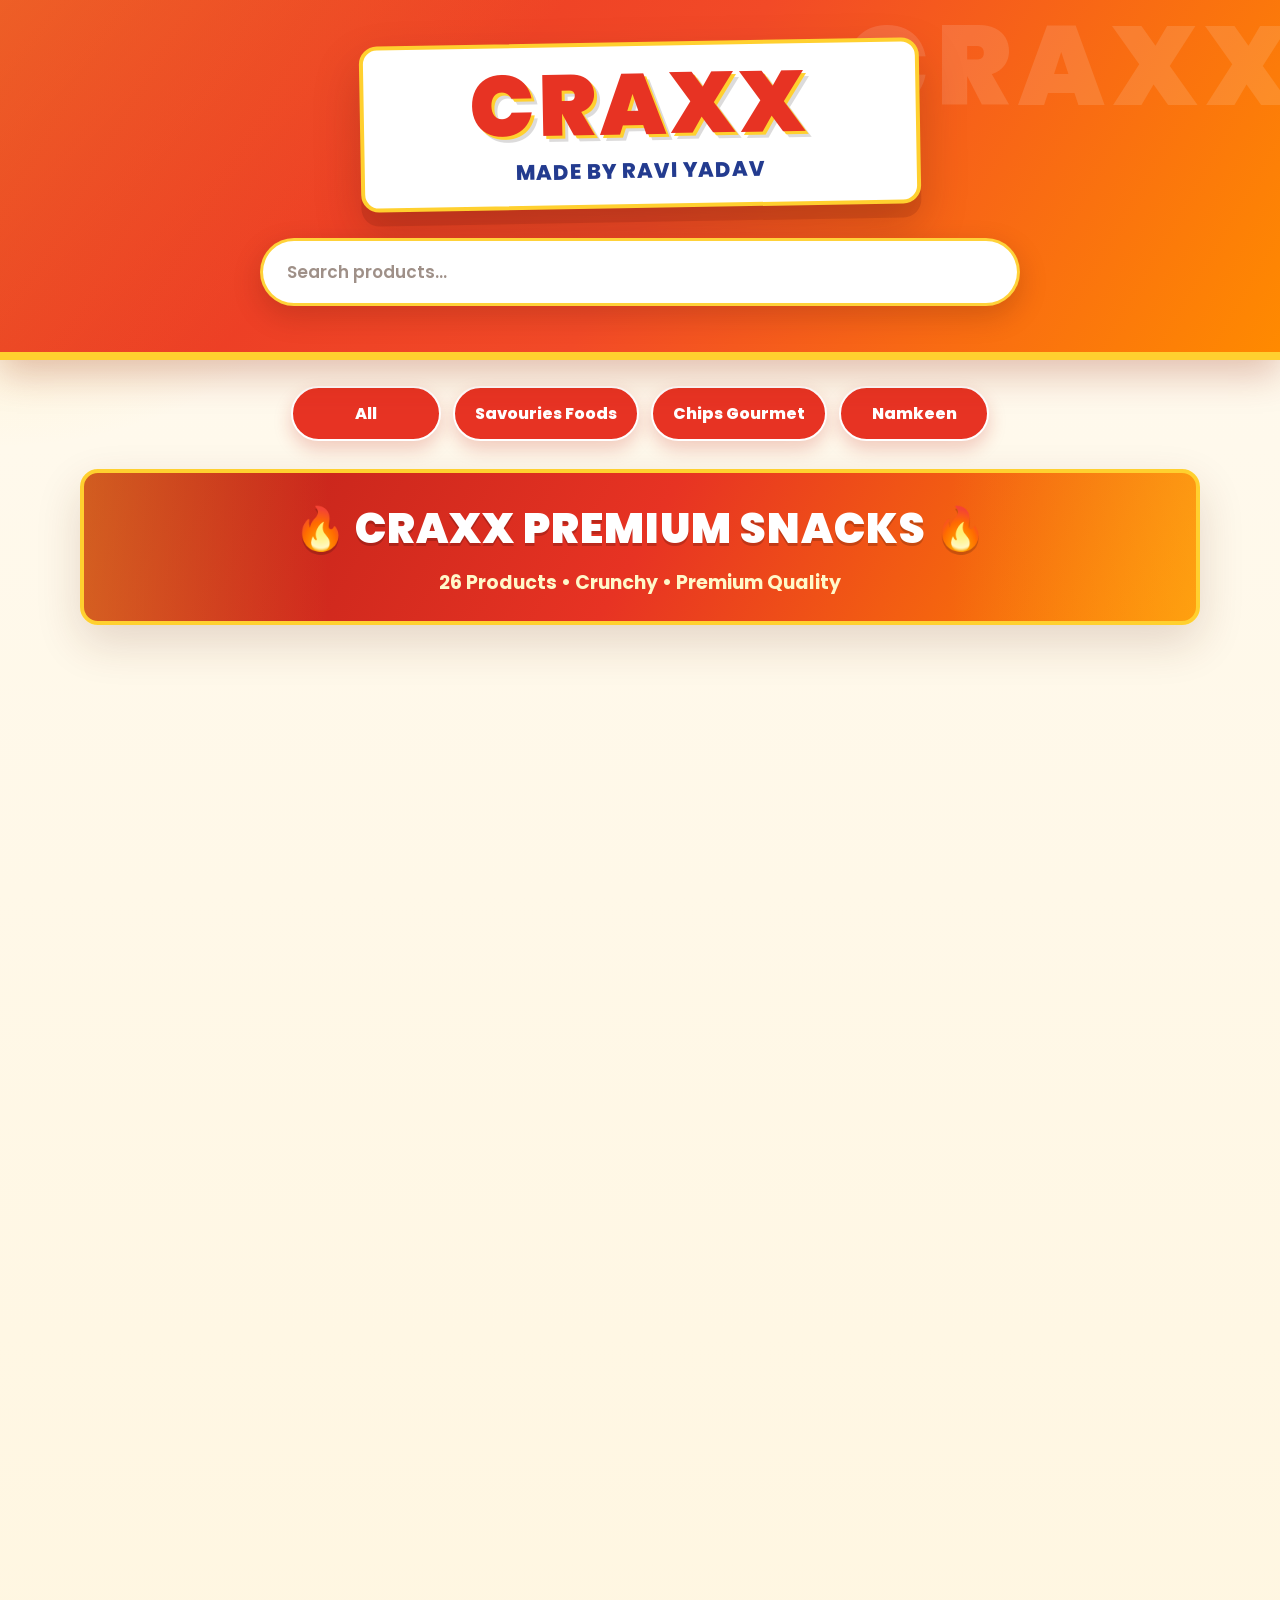
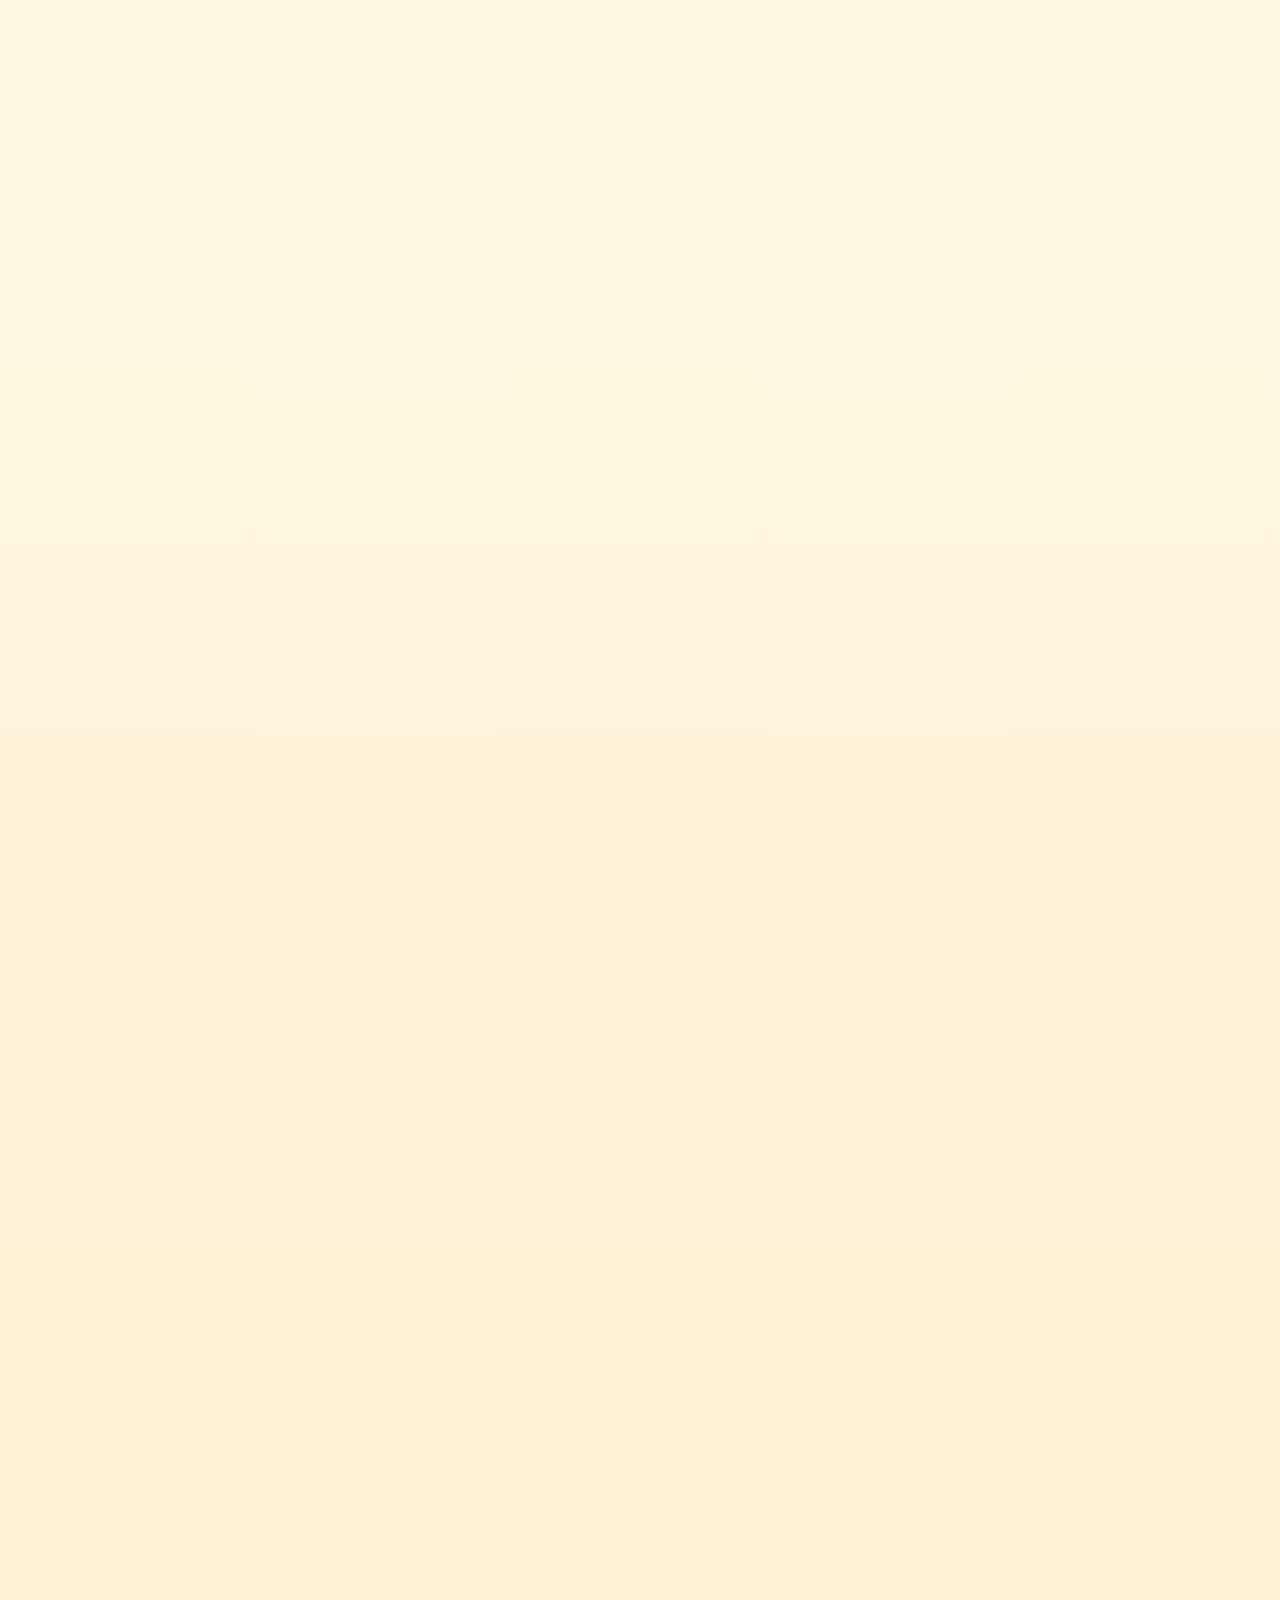
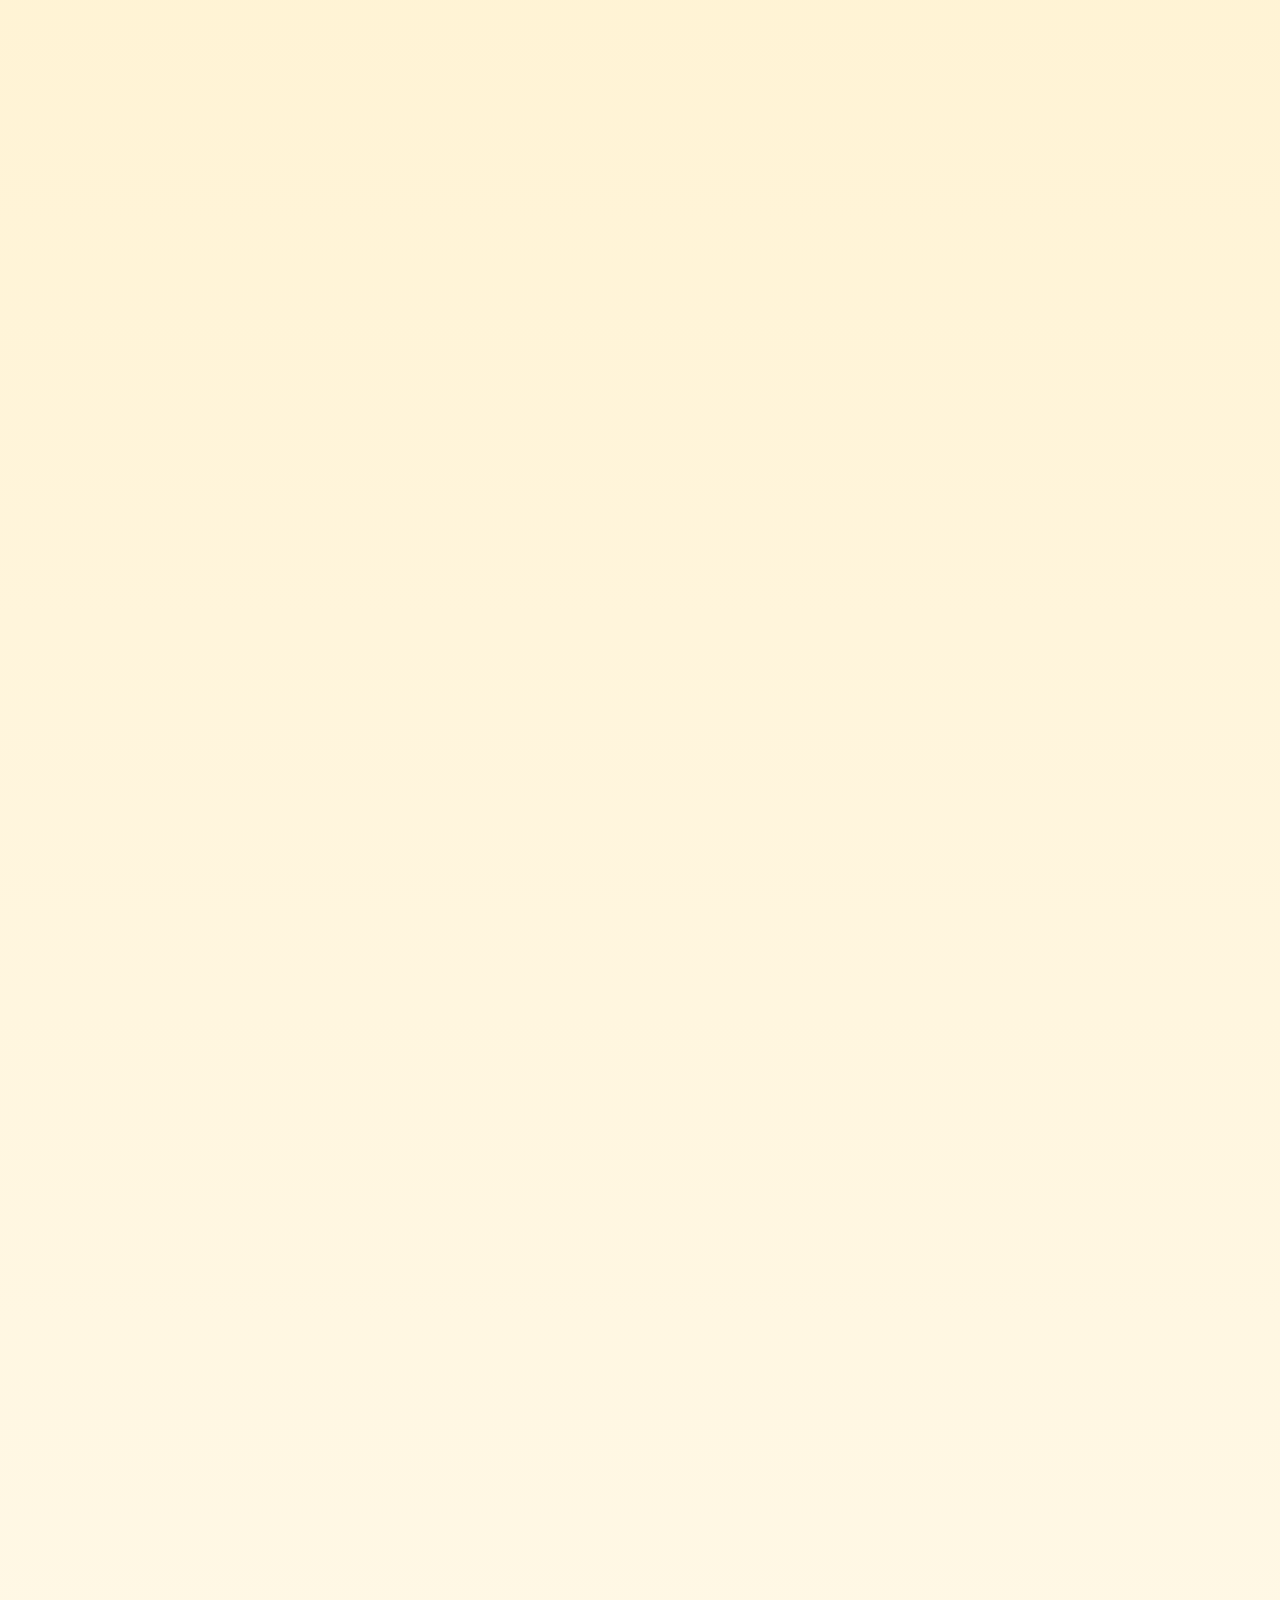
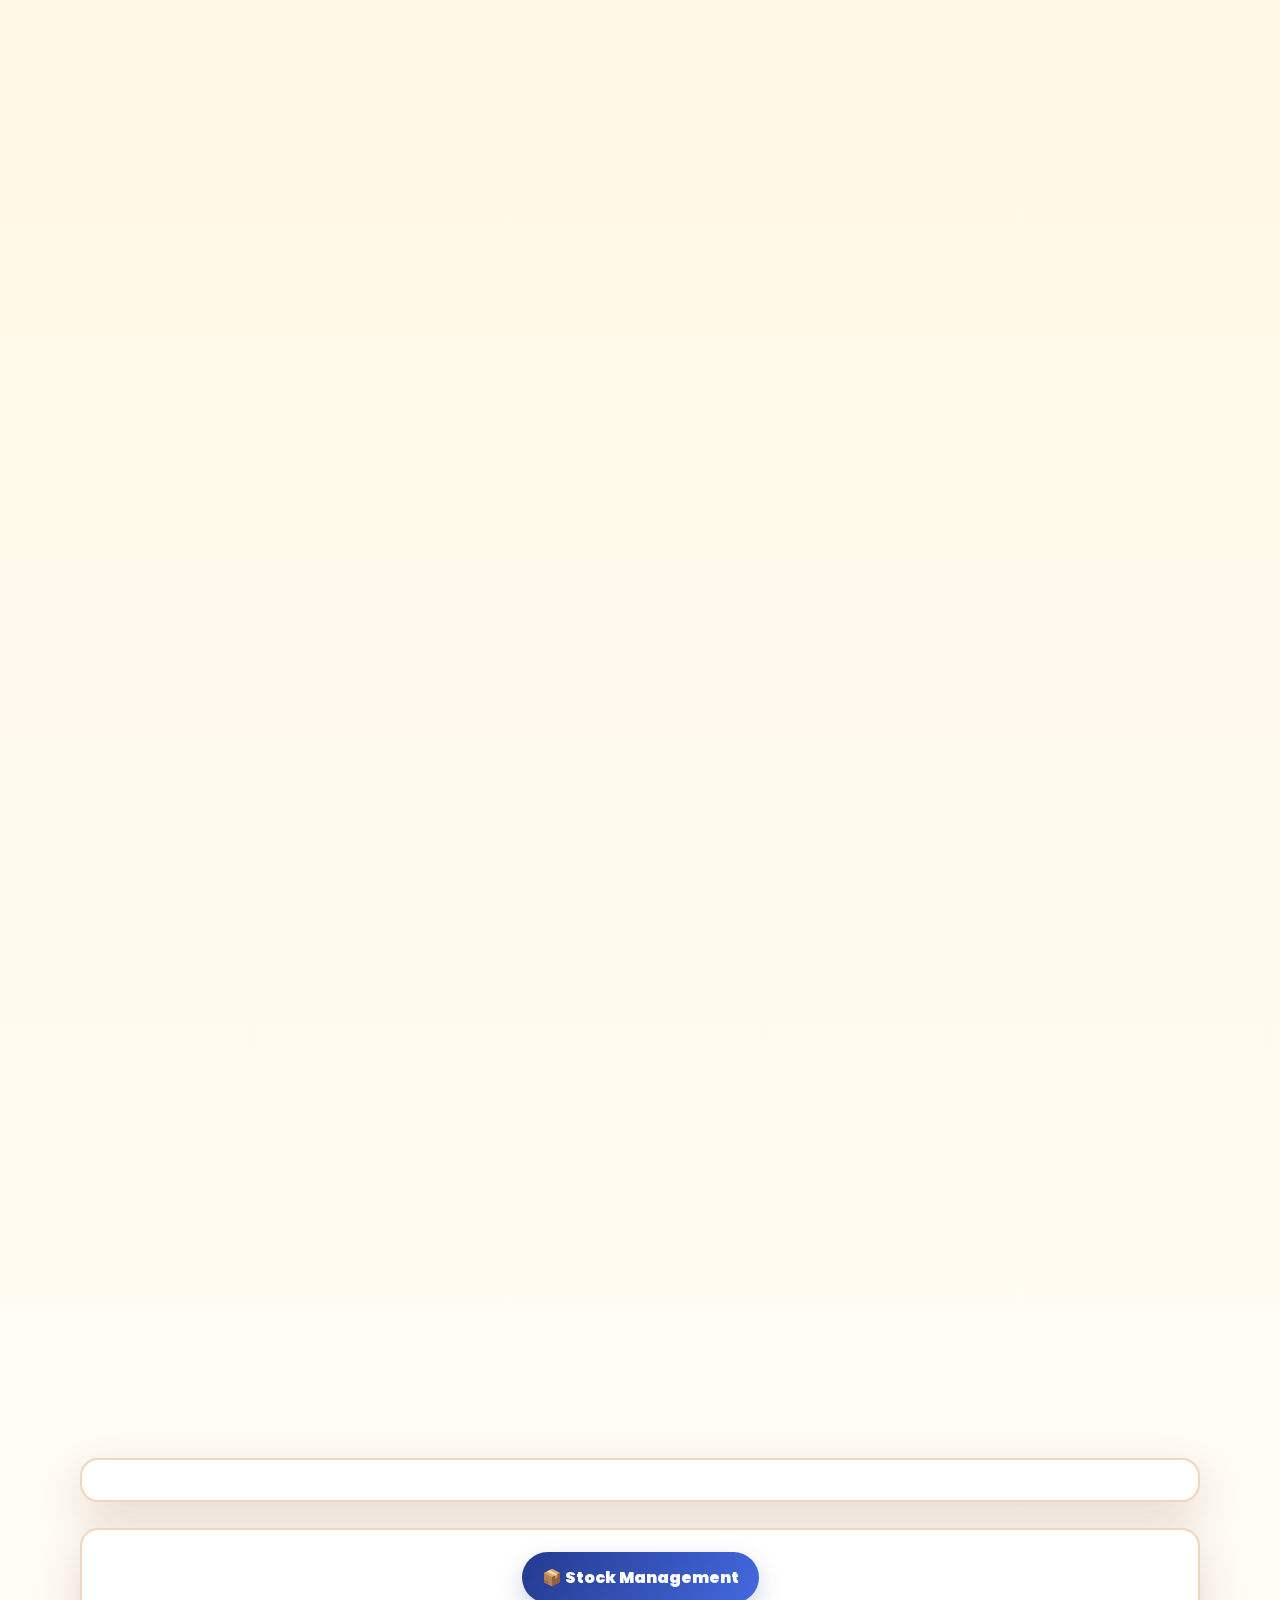
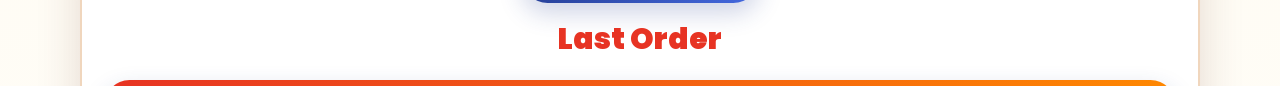
==== commit 4d923850: "Add files via upload" ====
--- a/index.html
+++ b/index.html
@@ -368,7 +368,7 @@
 
 <div class="product-bottom">
 
-<p class="price">₹15</p>
+<p class="price">₹75</p>
 
 <button
 class="add-btn"
--- a/style.css
+++ b/style.css
@@ -464,6 +464,56 @@
   text-align:right;
 }
 
+.cart-bubbles{
+  position:fixed;
+  right:16px;
+  bottom:18px;
+  z-index:50;
+  display:flex;
+  flex-direction:column;
+  gap:10px;
+  pointer-events:none;
+}
+
+.cart-bubble{
+  width:74px;
+  height:74px;
+  display:flex;
+  flex-direction:column;
+  align-items:center;
+  justify-content:center;
+  color:#fff;
+  border-radius:50%;
+  box-shadow:0 14px 28px rgba(0,0,0,0.28);
+  border:3px solid #fff;
+  pointer-events:auto;
+}
+
+.cart-bubble-patti{
+  background:#050916;
+}
+
+.cart-bubble-pcs{
+  background:linear-gradient(145deg,#0f9f6e,#12c48b);
+}
+
+.cart-bubble-icon{
+  font-size:19px;
+  line-height:1;
+}
+
+.cart-bubble strong{
+  font-size:20px;
+  line-height:1;
+}
+
+.cart-bubble small{
+  margin-top:3px;
+  font-size:10px;
+  font-weight:900;
+  letter-spacing:0.4px;
+}
+
 .last-order-box{
   margin-top:26px;
   padding:22px;
@@ -784,8 +834,16 @@
 }
 
 @media(max-width:768px){
+  body{
+    background:#ffffff;
+  }
+
   header{
-    padding:26px 14px 32px;
+    padding:22px 14px 26px;
+    background:linear-gradient(180deg,#250006 0%,#650b14 100%);
+    border-bottom:0;
+    border-radius:0 0 28px 28px;
+    box-shadow:none;
   }
 
   header::before{
@@ -794,27 +852,90 @@
   }
 
   .logo-box{
-    padding:15px 18px;
-    border-radius:15px;
+    padding:10px 14px;
+    border-radius:18px;
+    border:1px solid rgba(255,255,255,0.22);
+    background:rgba(255,255,255,0.08);
+    box-shadow:none;
+    transform:none;
+  }
+
+  .logo{
+    color:#fff;
+    text-shadow:none;
+    -webkit-text-fill-color:#fff;
+    background:none;
+  }
+
+  .owner{
+    color:#ffd6a4;
+    -webkit-text-fill-color:#ffd6a4;
+    background:none;
+    text-shadow:none;
   }
 
   #searchInput{
     width:100%;
-    margin-top:24px;
-    padding:15px 18px;
-    font-size:15px;
+    margin-top:20px;
+    padding:16px 20px;
+    font-size:16px;
+    border:none;
+    box-shadow:0 12px 28px rgba(0,0,0,0.18);
   }
 
   .filters{
-    display:grid;
-    grid-template-columns:repeat(2,minmax(0,1fr));
-    padding:20px 12px 8px;
+    display:flex;
+    justify-content:flex-start;
+    flex-wrap:nowrap;
+    gap:10px;
+    overflow-x:auto;
+    padding:16px 14px 14px;
+    margin-top:-4px;
+    scrollbar-width:none;
+  }
+
+  .filters::-webkit-scrollbar{
+    display:none;
   }
 
   .filters button{
-    min-width:0;
+    flex:0 0 112px;
+    min-width:112px;
+    min-height:88px;
+    display:flex;
+    flex-direction:column;
+    align-items:center;
+    justify-content:center;
+    gap:6px;
     padding:12px 10px;
-    font-size:14px;
+    color:#fff;
+    background:linear-gradient(180deg,#6b111b,#36060c);
+    border:1px solid rgba(255,255,255,0.22);
+    border-radius:22px;
+    font-size:13px;
+    box-shadow:0 10px 22px rgba(79,8,16,0.18);
+  }
+
+  .filters button::before{
+    display:block;
+    font-size:26px;
+    line-height:1;
+  }
+
+  .filters button:nth-child(1)::before{
+    content:"🍔";
+  }
+
+  .filters button:nth-child(2)::before{
+    content:"🥨";
+  }
+
+  .filters button:nth-child(3)::before{
+    content:"🍟";
+  }
+
+  .filters button:nth-child(4)::before{
+    content:"🥜";
   }
 
   .craxx-banner,
@@ -829,7 +950,7 @@
 
   .products{
     grid-template-columns:repeat(2,minmax(0,1fr));
-    gap:14px;
+    gap:24px 16px;
   }
 
   #stockList{
@@ -838,48 +959,75 @@
   }
 
   .product{
-    border-radius:14px;
+    border:none;
+    border-radius:0;
+    box-shadow:none;
+    background:#fff;
+    overflow:visible;
   }
 
   .product img{
-    height:150px;
+    height:152px;
     padding:10px;
+    border:1px solid #ededed;
+    border-radius:20px;
+    background:#fff;
+    box-shadow:none;
   }
 
   .product-content{
-    padding:12px;
+    padding:10px 0 0;
   }
 
   .product h3{
-    min-height:46px;
-    font-size:15px;
+    min-height:42px;
+    justify-content:flex-start;
+    font-size:16px;
+    line-height:1.22;
+    text-align:left;
   }
 
   .info{
-    min-height:52px;
+    min-height:auto;
+    margin:4px 0 6px;
     font-size:11px;
+    text-align:left;
+    color:#777;
   }
 
   .price{
-    font-size:22px;
+    font-size:18px;
+    text-align:left;
+  }
+
+  .product-bottom{
+    position:relative;
+    gap:8px;
   }
 
   .add-btn{
-    min-height:42px;
-    padding:10px;
-    font-size:14px;
+    width:96px;
+    min-height:40px;
+    align-self:flex-end;
+    margin-top:-46px;
+    padding:8px 12px;
+    color:#119c73;
+    background:#fff;
+    border:1px solid #d8d8d8;
+    border-radius:12px;
+    font-size:16px;
+    box-shadow:none;
   }
 
   .size-select{
     min-height:40px;
     padding:8px 10px;
     font-size:12px;
+    margin-bottom:4px;
   }
 
   .add-btn::before{
-    width:20px;
-    height:20px;
-    margin-right:6px;
+    display:none;
   }
 
   .customer-box,
@@ -989,29 +1137,25 @@
   }
 
   .filters{
-    grid-template-columns:1fr;
+    flex-wrap:nowrap;
   }
 
   .products{
-    grid-template-columns:1fr;
+    grid-template-columns:repeat(2,minmax(0,1fr));
   }
 
   #stockList{
     grid-template-columns:1fr;
   }
 
-  .product img{
-    height:190px;
-  }
-
   .product h3{
     min-height:auto;
-    font-size:18px;
+    font-size:15px;
   }
 
   .info{
     min-height:auto;
-    font-size:13px;
+    font-size:11px;
   }
 
   .size-select,
@@ -1044,7 +1188,17 @@
   }
 
   .product img{
-    height:170px;
+    height:136px;
+  }
+
+  .filters button{
+    flex-basis:100px;
+    min-width:100px;
+  }
+
+  .add-btn{
+    width:84px;
+    font-size:14px;
   }
 
   .cart-row > div:last-child,
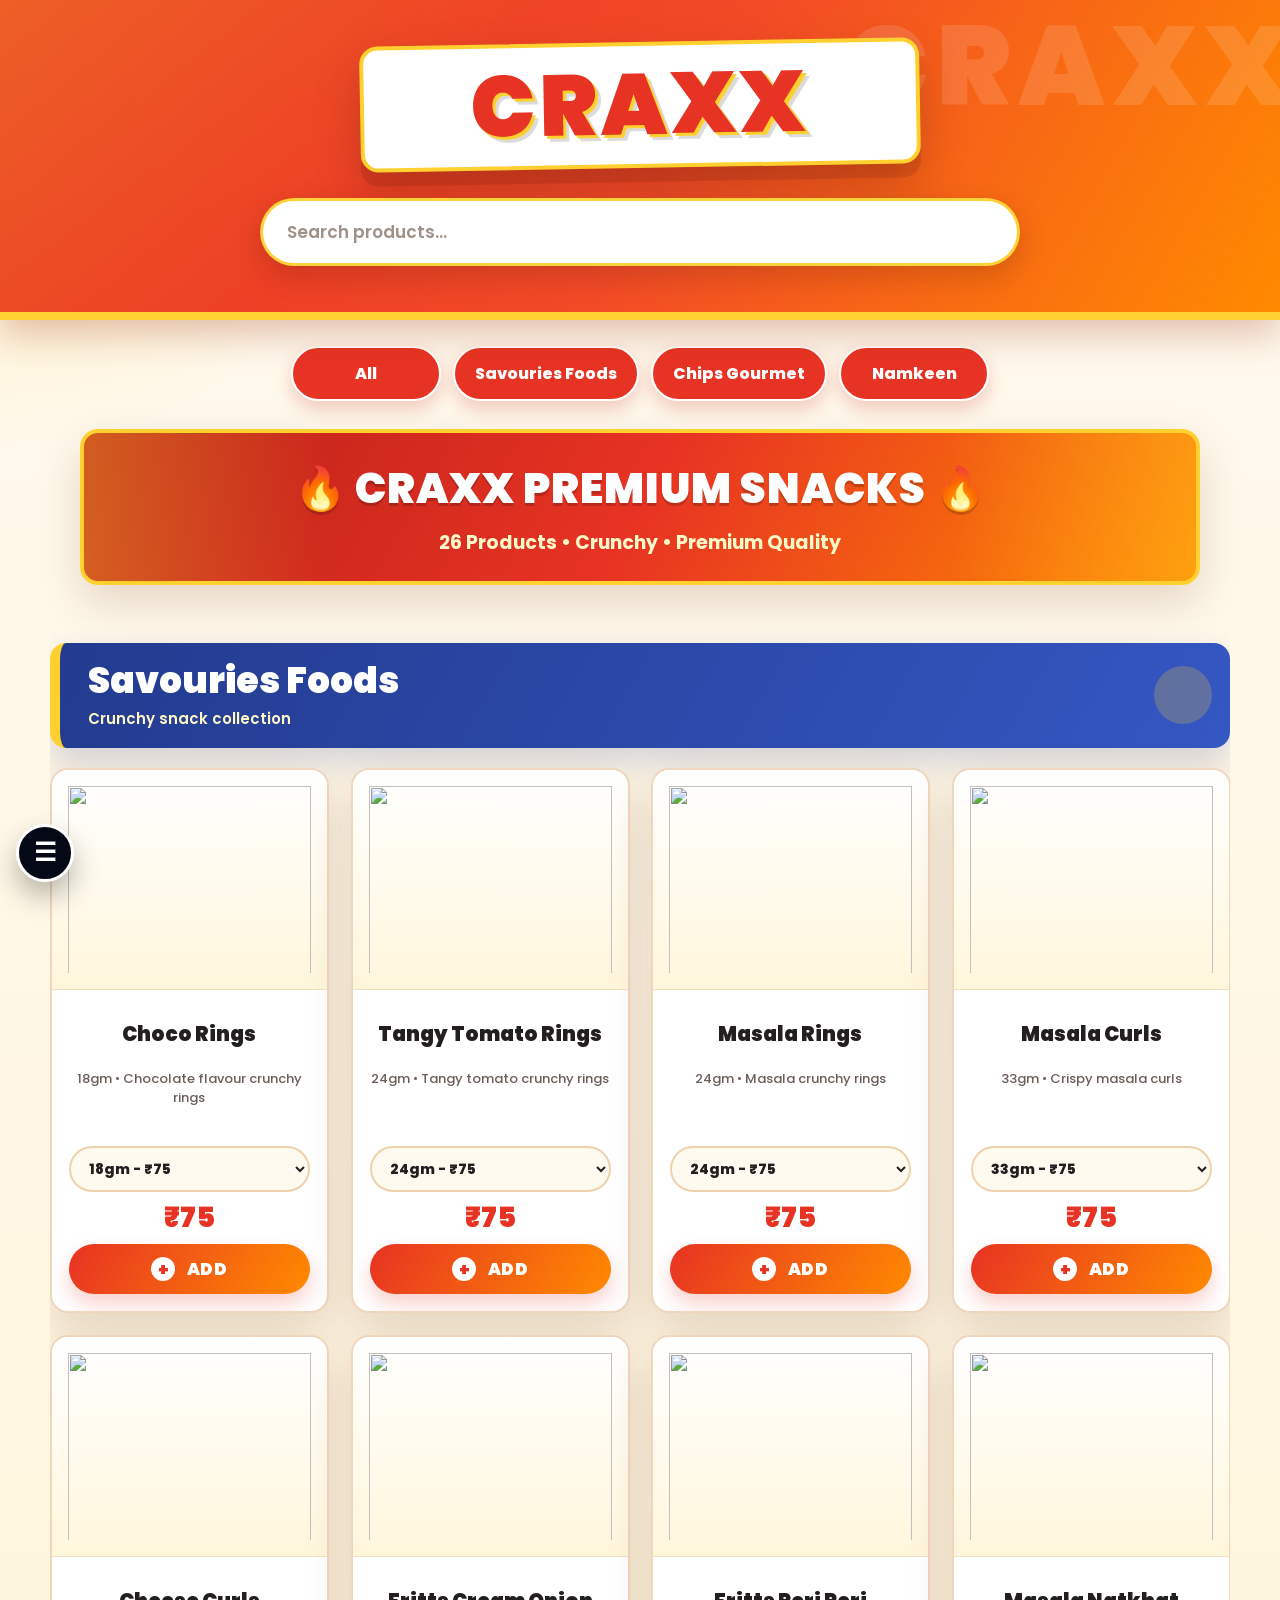
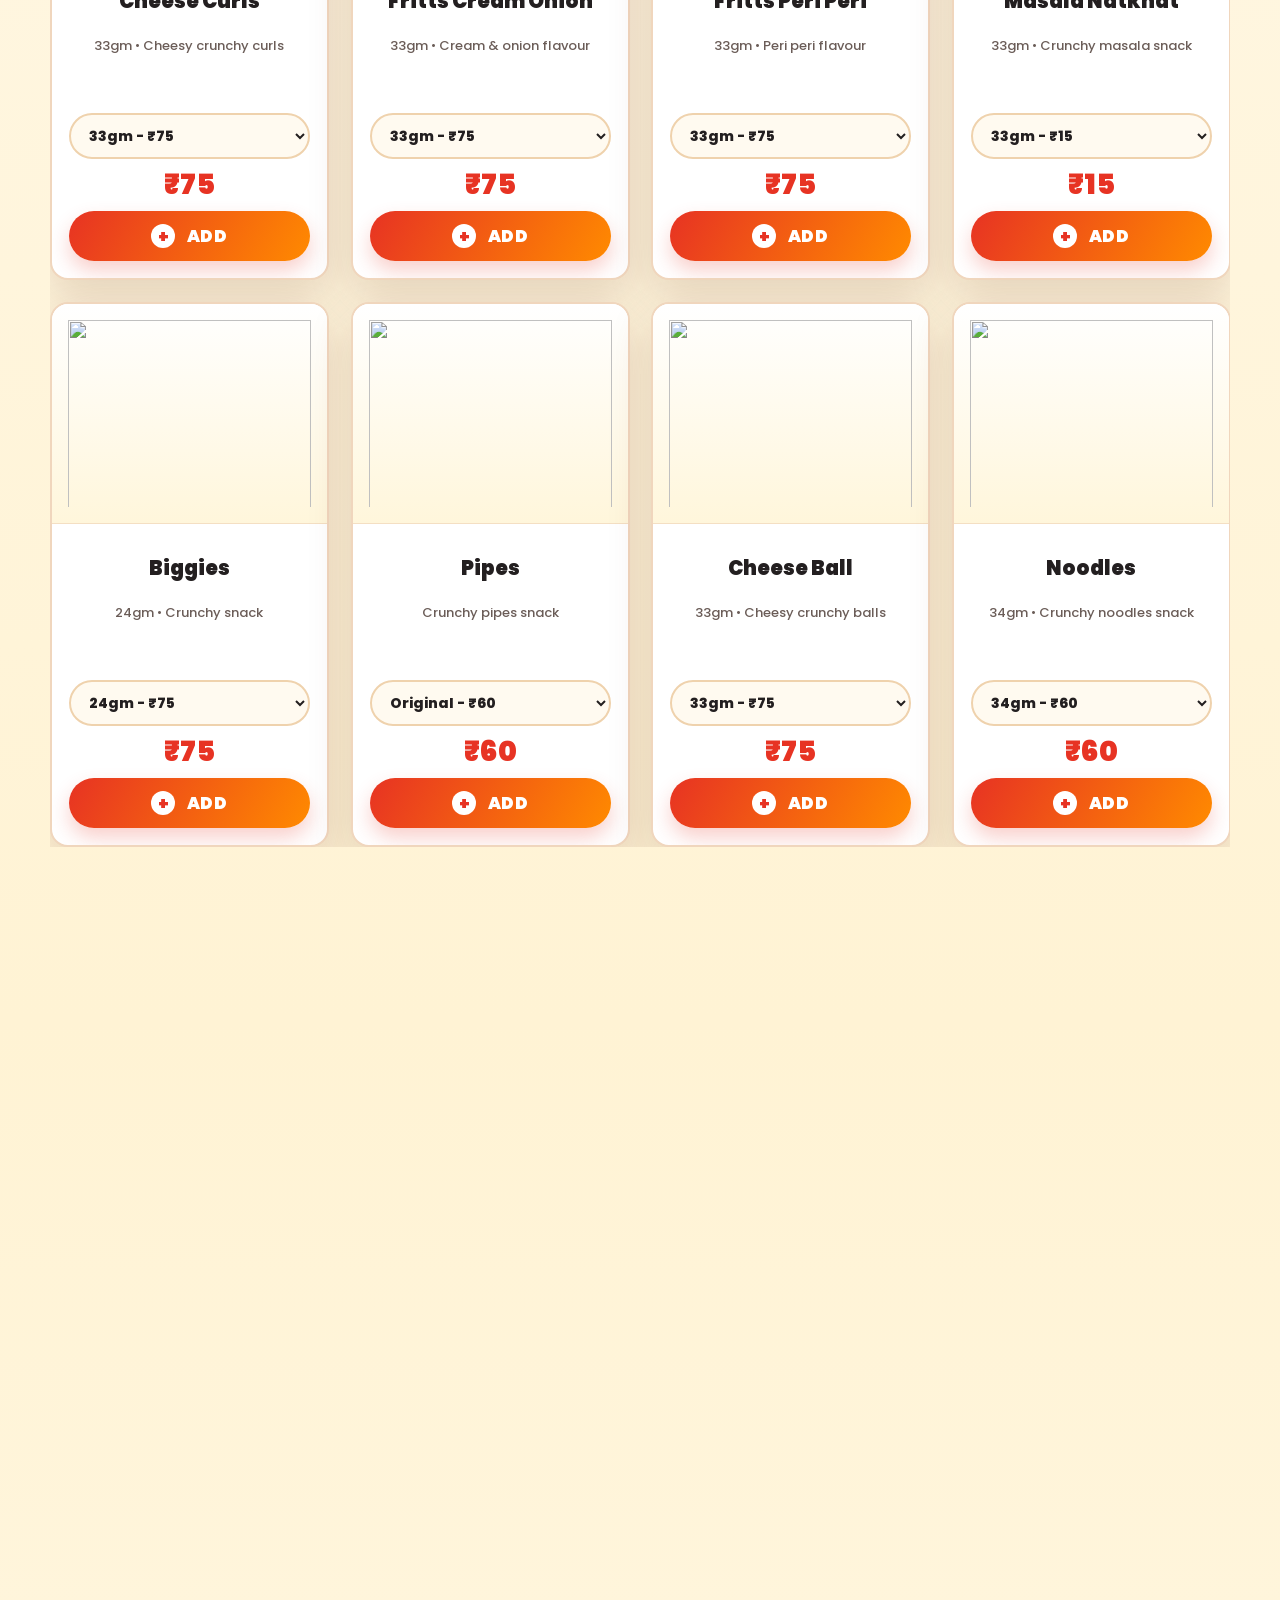
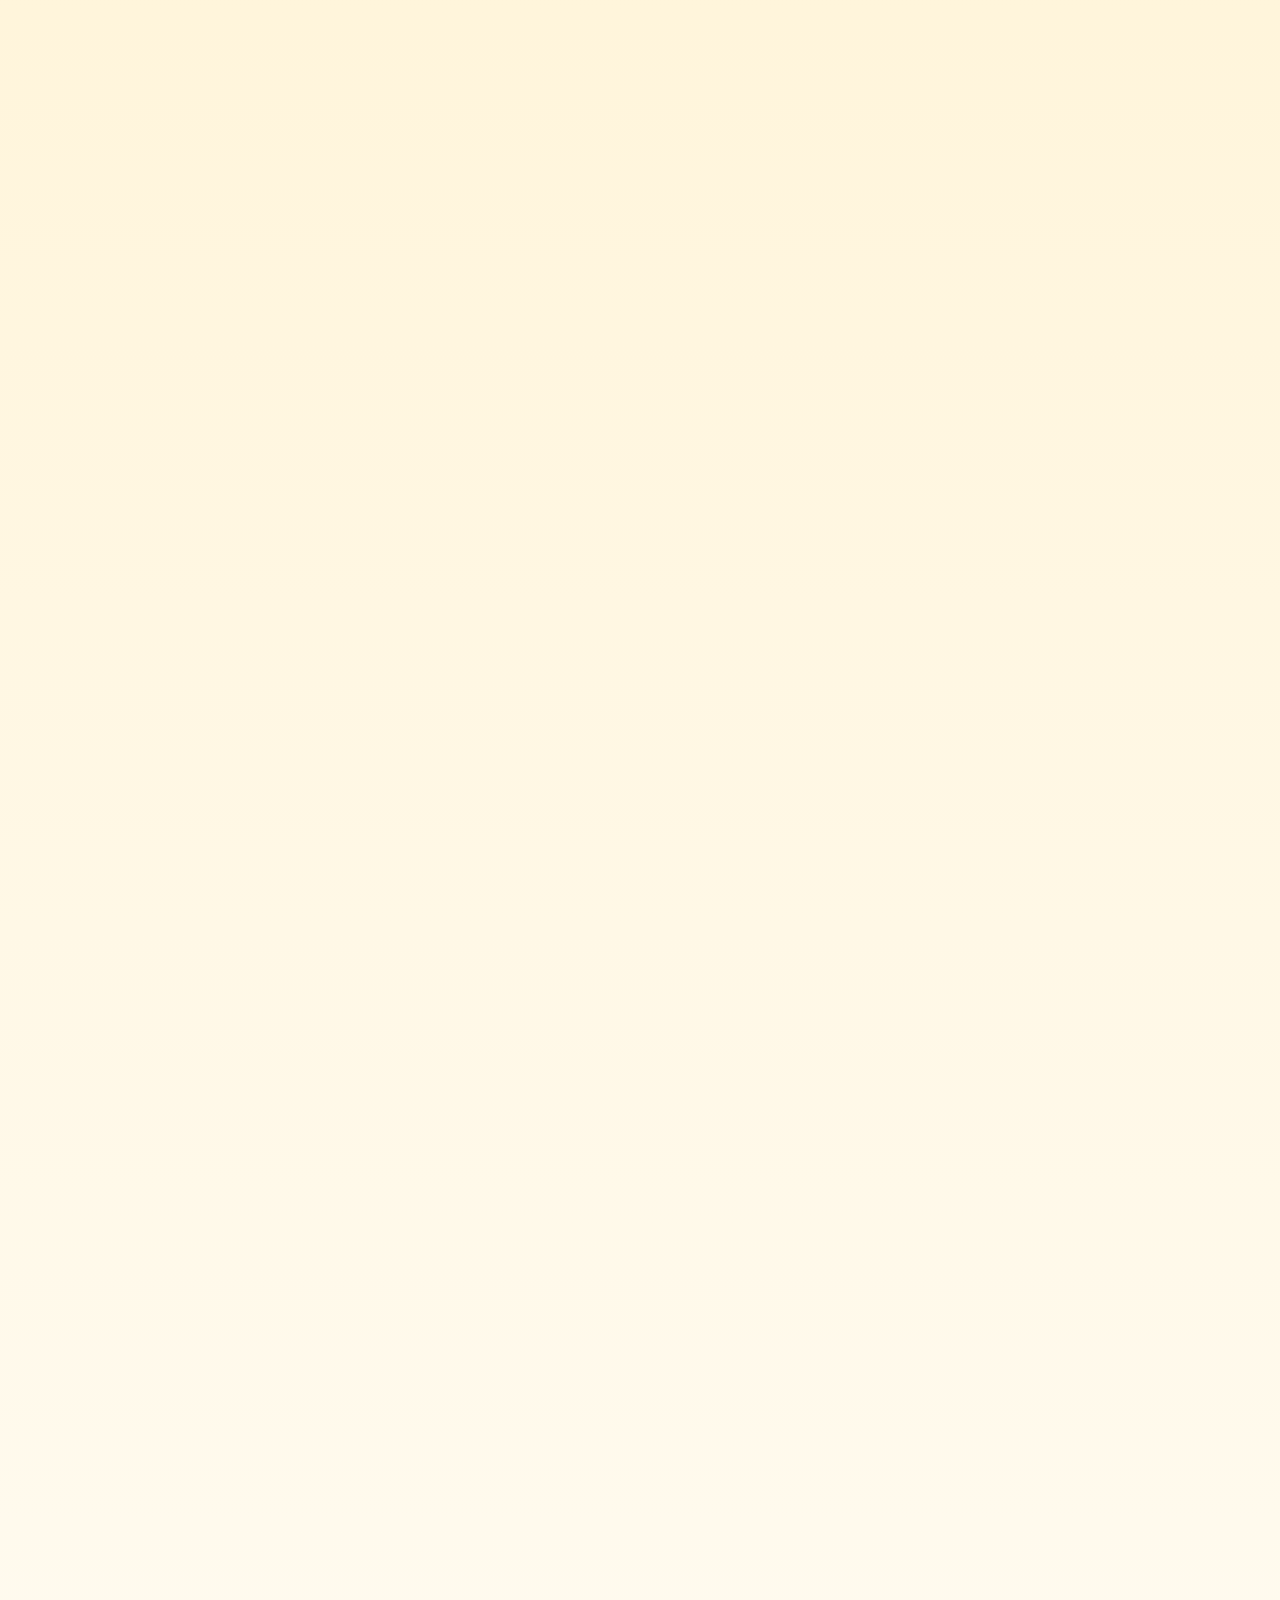
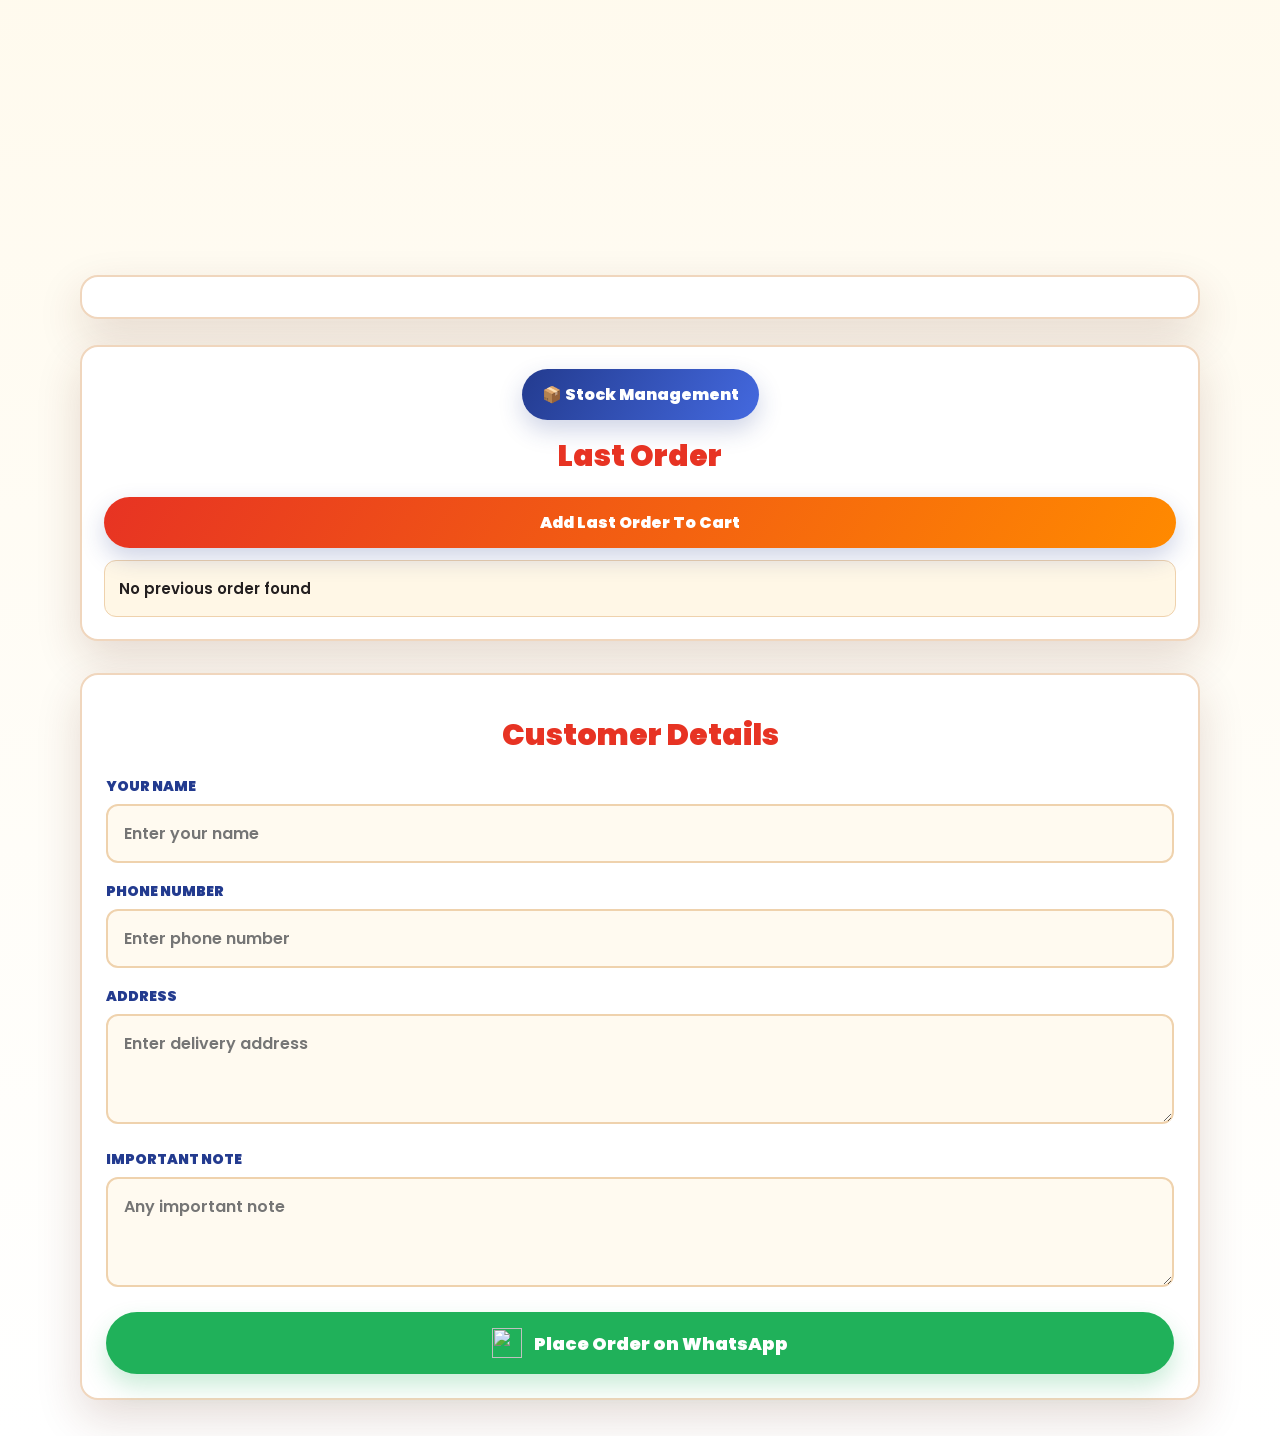
==== commit 00e5938d: "Add files via upload" ====
--- a/index.html
+++ b/index.html
@@ -35,9 +35,9 @@
 <input
 type="text"
 id="searchInput"
-placeholder="Search products..."
-onkeyup="searchProducts()"
->
+placeholder="Search products..."
+oninput="searchProducts()"
+>
 
 </header>
 
@@ -1192,4 +1192,4 @@
 
 </body>
 
-</html>+</html>
--- a/style.css
+++ b/style.css
@@ -47,6 +47,8 @@
 button{
   border:none;
   cursor:pointer;
+  touch-action:manipulation;
+  user-select:none;
 }
 
 button,
@@ -109,12 +111,7 @@
 }
 
 .owner{
-  margin-top:9px;
-  color:var(--blue);
-  font-weight:800;
-  font-size:clamp(14px,2.6vw,21px);
-  letter-spacing:1px;
-  text-transform:uppercase;
+  display:none;
 }
 
 #searchInput{
@@ -160,7 +157,6 @@
 
 .filters button:hover{
   background:var(--blue);
-  transform:translateY(-2px);
   box-shadow:0 12px 24px rgba(35,59,143,0.24);
 }
 
@@ -261,7 +257,6 @@
 }
 
 .product:hover{
-  transform:translateY(-3px);
   border-color:var(--orange);
   box-shadow:0 18px 38px rgba(150,54,15,0.18);
 }
@@ -319,6 +314,10 @@
   font-size:13px;
   font-weight:900;
   text-align:center;
+}
+
+.stock-status:empty{
+  display:none;
 }
 
 .is-low-stock .stock-status{
@@ -397,7 +396,6 @@
 }
 
 .add-btn:hover{
-  transform:translateY(-2px);
   box-shadow:0 14px 26px rgba(231,51,35,0.28);
 }
 
@@ -514,6 +512,115 @@
   letter-spacing:0.4px;
 }
 
+.shortcut-menu{
+  position:fixed;
+  left:16px;
+  bottom:18px;
+  z-index:60;
+}
+
+.shortcut-toggle{
+  width:58px;
+  height:58px;
+  display:flex;
+  align-items:center;
+  justify-content:center;
+  color:#fff;
+  background:#050916;
+  border:3px solid #fff;
+  border-radius:50%;
+  font-size:25px;
+  font-weight:900;
+  box-shadow:0 14px 28px rgba(0,0,0,0.28);
+}
+
+.shortcut-panel{
+  position:absolute;
+  left:0;
+  bottom:70px;
+  width:190px;
+  padding:8px;
+  background:#fff;
+  border:1px solid var(--line);
+  border-radius:16px;
+  box-shadow:0 18px 40px rgba(0,0,0,0.22);
+}
+
+.shortcut-panel button{
+  width:100%;
+  min-height:42px;
+  display:flex;
+  align-items:center;
+  gap:10px;
+  padding:9px 10px;
+  color:var(--ink);
+  background:#fffaf0;
+  border-radius:12px;
+  font-size:14px;
+  font-weight:900;
+  text-align:left;
+}
+
+.shortcut-panel button + button{
+  margin-top:6px;
+}
+
+.shortcut-panel span{
+  width:24px;
+  height:24px;
+  display:inline-flex;
+  align-items:center;
+  justify-content:center;
+  color:#fff;
+  background:var(--blue);
+  border-radius:50%;
+  font-size:13px;
+}
+
+@media(max-width:768px){
+  .cart-bubbles{
+    right:10px;
+    bottom:12px;
+    gap:7px;
+  }
+
+  .cart-bubble{
+    width:58px;
+    height:58px;
+    border-width:2px;
+  }
+
+  .cart-bubble-icon{
+    font-size:15px;
+  }
+
+  .cart-bubble strong{
+    font-size:17px;
+  }
+
+  .cart-bubble small{
+    font-size:8px;
+  }
+
+  .shortcut-menu{
+    left:10px;
+    bottom:12px;
+  }
+
+  .shortcut-toggle{
+    width:58px;
+    height:58px;
+    border-width:2px;
+  }
+
+  .shortcut-panel{
+    bottom:66px;
+    width:178px;
+    max-height:55vh;
+    overflow:auto;
+  }
+}
+
 .last-order-box{
   margin-top:26px;
   padding:22px;
@@ -573,7 +680,6 @@
 .stock-btn:hover,
 .save-stock-btn:hover,
 .back-btn:hover{
-  transform:translateY(-2px);
   box-shadow:0 14px 28px rgba(35,59,143,0.26);
 }
 
@@ -665,7 +771,6 @@
 }
 
 .whatsapp-order-btn:hover{
-  transform:translateY(-2px);
   box-shadow:0 16px 30px rgba(32,177,90,0.28);
 }
 
@@ -687,12 +792,172 @@
   margin:24px 16px;
 }
 
+.stock-search-box{
+  width:min(720px,calc(100% - 32px));
+  margin:0 auto 18px;
+}
+
+.stock-search-box input{
+  width:100%;
+  padding:15px 18px;
+  color:var(--ink);
+  background:#fff;
+  border:2px solid var(--line);
+  border-radius:999px;
+  outline:none;
+  font-size:16px;
+  font-weight:800;
+  box-shadow:0 10px 24px rgba(91,38,16,0.1);
+}
+
+.stock-search-box input:focus{
+  border-color:var(--orange);
+  box-shadow:0 0 0 4px rgba(255,138,0,0.13);
+}
+
 #stockHistory{
   margin-top:18px;
   padding:18px;
   color:var(--muted);
   font-weight:700;
   text-align:center;
+}
+
+.scan-stock-box,
+.product-manager-box{
+  width:min(1120px,calc(100% - 32px));
+  margin:24px auto;
+  padding:22px;
+  background:#fff;
+  border:2px solid var(--line);
+  border-radius:18px;
+  box-shadow:var(--shadow);
+}
+
+.scan-stock-box h2,
+.product-manager-box h2{
+  color:var(--red);
+  font-size:28px;
+  font-weight:900;
+  text-align:center;
+}
+
+.scan-stock-box p,
+.product-manager-box p{
+  margin:8px 0 16px;
+  color:var(--muted);
+  text-align:center;
+  font-weight:700;
+}
+
+.product-manager-grid{
+  display:grid;
+  grid-template-columns:repeat(3,minmax(0,1fr));
+  gap:14px;
+}
+
+.product-manager-grid label{
+  color:var(--blue);
+  font-size:13px;
+  font-weight:900;
+  text-transform:uppercase;
+}
+
+.product-manager-grid input,
+.product-manager-grid select{
+  width:100%;
+  min-height:44px;
+  margin-top:6px;
+  padding:10px 12px;
+  color:var(--ink);
+  background:#fffaf0;
+  border:2px solid #efd2ad;
+  border-radius:12px;
+  outline:none;
+  font-size:15px;
+  font-weight:800;
+}
+
+.product-manager-grid input:focus,
+.product-manager-grid select:focus{
+  border-color:var(--orange);
+  box-shadow:0 0 0 4px rgba(255,138,0,0.13);
+}
+
+.product-image-field{
+  grid-column:1 / -1;
+}
+
+#stockScanInput{
+  width:100%;
+  padding:14px;
+  background:#fffaf0;
+  border:2px dashed #efd2ad;
+  border-radius:14px;
+  color:var(--ink);
+  font-weight:800;
+}
+
+.scan-actions{
+  display:flex;
+  gap:12px;
+  flex-wrap:wrap;
+  margin-top:14px;
+}
+
+.scan-actions button{
+  flex:1 1 180px;
+}
+
+.scan-status{
+  margin-top:14px;
+  padding:12px;
+  color:var(--blue);
+  background:#eef3ff;
+  border:1px solid #c8d5ff;
+  border-radius:12px;
+  font-weight:900;
+  text-align:center;
+}
+
+.scan-text{
+  width:100%;
+  min-height:140px;
+  margin-top:14px;
+  padding:14px;
+  color:var(--ink);
+  background:#fffaf0;
+  border:2px solid #efd2ad;
+  border-radius:14px;
+  font-size:14px;
+  font-weight:700;
+  resize:vertical;
+}
+
+.scan-preview{
+  margin-top:14px;
+  overflow-x:auto;
+}
+
+.scan-preview table{
+  width:100%;
+  border-collapse:collapse;
+  background:#fff;
+  border-radius:12px;
+  overflow:hidden;
+}
+
+.scan-preview th,
+.scan-preview td{
+  padding:10px;
+  border-bottom:1px solid #f0d6bd;
+  text-align:left;
+  font-size:14px;
+}
+
+.scan-preview th{
+  color:#fff;
+  background:var(--blue);
 }
 
 .history-card{
@@ -725,6 +990,17 @@
   contain-intrinsic-size:290px;
 }
 
+.stock-empty{
+  grid-column:1 / -1;
+  padding:24px;
+  color:var(--muted);
+  background:#fff;
+  border:2px dashed var(--line);
+  border-radius:18px;
+  font-weight:900;
+  text-align:center;
+}
+
 .stock-image{
   width:120px;
   height:120px;
@@ -778,18 +1054,48 @@
   font-size:16px;
 }
 
+.stock-input-label{
+  display:block;
+  margin-bottom:10px;
+  color:var(--blue);
+  font-size:13px;
+  font-weight:900;
+  text-transform:uppercase;
+}
+
+.stock-input-label input{
+  width:100%;
+  min-height:42px;
+  margin-top:6px;
+  padding:8px 12px;
+  color:var(--ink);
+  background:#fff;
+  border:2px solid #efd2ad;
+  border-radius:12px;
+  outline:none;
+  font-size:18px;
+  font-weight:900;
+  text-align:center;
+}
+
+.stock-input-label input:focus{
+  border-color:var(--orange);
+  box-shadow:0 0 0 4px rgba(255,138,0,0.13);
+}
+
 .stock-buttons{
   display:flex;
   justify-content:center;
-  gap:10px;
+  gap:7px;
 }
 
 .stock-buttons button{
-  min-width:72px;
-  padding:10px 16px;
+  flex:1;
+  min-width:0;
+  padding:10px 8px;
   color:#fff;
   background:linear-gradient(120deg,var(--red),var(--orange));
-  border-radius:999px;
+  border-radius:12px;
   font-weight:900;
 }
 
@@ -839,21 +1145,21 @@
   }
 
   header{
-    padding:22px 14px 26px;
+    padding:14px 12px 18px;
     background:linear-gradient(180deg,#250006 0%,#650b14 100%);
     border-bottom:0;
-    border-radius:0 0 28px 28px;
+    border-radius:0 0 20px 20px;
     box-shadow:none;
   }
 
   header::before{
-    font-size:74px;
+    font-size:54px;
     right:-25px;
   }
 
   .logo-box{
-    padding:10px 14px;
-    border-radius:18px;
+    padding:8px 12px;
+    border-radius:14px;
     border:1px solid rgba(255,255,255,0.22);
     background:rgba(255,255,255,0.08);
     box-shadow:none;
@@ -861,6 +1167,8 @@
   }
 
   .logo{
+    font-size:40px;
+    letter-spacing:2px;
     color:#fff;
     text-shadow:none;
     -webkit-text-fill-color:#fff;
@@ -868,6 +1176,8 @@
   }
 
   .owner{
+    margin-top:5px;
+    font-size:12px;
     color:#ffd6a4;
     -webkit-text-fill-color:#ffd6a4;
     background:none;
@@ -876,9 +1186,9 @@
 
   #searchInput{
     width:100%;
-    margin-top:20px;
-    padding:16px 20px;
-    font-size:16px;
+    margin-top:14px;
+    padding:13px 18px;
+    font-size:15px;
     border:none;
     box-shadow:0 12px 28px rgba(0,0,0,0.18);
   }
@@ -889,8 +1199,8 @@
     flex-wrap:nowrap;
     gap:10px;
     overflow-x:auto;
-    padding:16px 14px 14px;
-    margin-top:-4px;
+    padding:12px 12px 10px;
+    margin-top:0;
     scrollbar-width:none;
   }
 
@@ -899,26 +1209,26 @@
   }
 
   .filters button{
-    flex:0 0 112px;
-    min-width:112px;
-    min-height:88px;
+    flex:0 0 92px;
+    min-width:92px;
+    min-height:72px;
     display:flex;
     flex-direction:column;
     align-items:center;
     justify-content:center;
     gap:6px;
-    padding:12px 10px;
+    padding:9px 8px;
     color:#fff;
     background:linear-gradient(180deg,#6b111b,#36060c);
     border:1px solid rgba(255,255,255,0.22);
-    border-radius:22px;
-    font-size:13px;
+    border-radius:18px;
+    font-size:12px;
     box-shadow:0 10px 22px rgba(79,8,16,0.18);
   }
 
   .filters button::before{
     display:block;
-    font-size:26px;
+    font-size:22px;
     line-height:1;
   }
 
@@ -944,13 +1254,54 @@
   .last-order-box,
   .customer-box,
   #stockHistory,
+  .scan-stock-box,
+  .product-manager-box,
   #stockList{
     width:calc(100% - 24px);
   }
 
+  .craxx-banner{
+    margin:10px auto 18px;
+    padding:15px 12px;
+    border-width:3px;
+    border-radius:16px;
+  }
+
+  .craxx-text{
+    font-size:22px;
+    line-height:1.15;
+  }
+
+  .craxx-sub{
+    margin-top:6px;
+    font-size:13px;
+  }
+
+  .category-section{
+    margin-bottom:20px;
+    contain-intrinsic-size:520px;
+  }
+
+  .category{
+    margin:14px 0 12px;
+    padding:12px 14px;
+    border-radius:13px;
+    border-left-width:7px;
+    box-shadow:0 8px 18px rgba(35,59,143,0.14);
+  }
+
+  .category h2{
+    font-size:24px;
+  }
+
+  .category p{
+    margin-top:3px;
+    font-size:13px;
+  }
+
   .products{
     grid-template-columns:repeat(2,minmax(0,1fr));
-    gap:24px 16px;
+    gap:12px;
   }
 
   #stockList{
@@ -959,71 +1310,75 @@
   }
 
   .product{
-    border:none;
-    border-radius:0;
-    box-shadow:none;
+    border:1px solid #ece3da;
+    border-radius:14px;
+    box-shadow:0 8px 20px rgba(38,18,9,0.08);
     background:#fff;
-    overflow:visible;
+    overflow:hidden;
+    padding:8px;
   }
 
   .product img{
-    height:152px;
-    padding:10px;
+    height:118px;
+    padding:6px;
     border:1px solid #ededed;
-    border-radius:20px;
+    border-radius:12px;
     background:#fff;
     box-shadow:none;
   }
 
   .product-content{
-    padding:10px 0 0;
+    padding:8px 0 0;
   }
 
   .product h3{
-    min-height:42px;
+    min-height:34px;
     justify-content:flex-start;
-    font-size:16px;
+    font-size:14px;
     line-height:1.22;
     text-align:left;
   }
 
   .info{
     min-height:auto;
-    margin:4px 0 6px;
+    margin:3px 0 5px;
     font-size:11px;
     text-align:left;
     color:#777;
   }
 
   .price{
-    font-size:18px;
+    font-size:17px;
     text-align:left;
   }
 
   .product-bottom{
     position:relative;
-    gap:8px;
+    display:grid;
+    grid-template-columns:1fr;
+    gap:7px;
   }
 
   .add-btn{
-    width:96px;
-    min-height:40px;
-    align-self:flex-end;
-    margin-top:-46px;
-    padding:8px 12px;
+    width:100%;
+    min-height:38px;
+    align-self:stretch;
+    margin-top:0;
+    padding:8px 10px;
     color:#119c73;
     background:#fff;
     border:1px solid #d8d8d8;
+    border-radius:10px;
+    font-size:15px;
+    box-shadow:none;
+  }
+
+  .size-select{
+    min-height:36px;
+    padding:7px 9px;
+    font-size:11px;
+    margin-bottom:0;
     border-radius:12px;
-    font-size:16px;
-    box-shadow:none;
-  }
-
-  .size-select{
-    min-height:40px;
-    padding:8px 10px;
-    font-size:12px;
-    margin-bottom:4px;
   }
 
   .add-btn::before{
@@ -1033,7 +1388,7 @@
   .customer-box,
   .last-order-box,
   #cart{
-    padding:16px;
+    padding:14px;
   }
 
   .cart-row,
@@ -1067,6 +1422,29 @@
     margin:18px 12px;
   }
 
+  .scan-stock-box,
+  .product-manager-box{
+    padding:15px;
+  }
+
+  .scan-stock-box h2,
+  .product-manager-box h2{
+    font-size:23px;
+  }
+
+  .product-manager-grid{
+    grid-template-columns:1fr;
+    gap:10px;
+  }
+
+  .scan-actions{
+    gap:8px;
+  }
+
+  .scan-text{
+    min-height:110px;
+  }
+
   .save-stock-btn,
   .back-btn{
     flex:1 1 150px;
@@ -1096,11 +1474,47 @@
     min-height:52px;
     font-size:15px;
   }
+
+  .last-order-box{
+    margin-top:18px;
+  }
+
+  .last-order-box h2,
+  .customer-box h2{
+    margin:8px 0 14px;
+    font-size:26px;
+  }
+
+  .customer-box{
+    margin-top:24px;
+    margin-bottom:24px;
+  }
+
+  .input-group{
+    margin-bottom:13px;
+  }
+
+  .input-group label{
+    margin-bottom:5px;
+    font-size:12px;
+  }
+
+  .input-group input,
+  .input-group textarea{
+    padding:12px 14px;
+    border-radius:12px;
+    font-size:14px;
+  }
+
+  .input-group textarea{
+    min-height:78px;
+  }
 }
 
 @media(max-width:520px){
   header{
-    border-bottom-width:6px;
+    padding:12px 10px 16px;
+    border-bottom-width:0;
   }
 
   .logo-box{
@@ -1109,24 +1523,25 @@
   }
 
   .logo{
-    font-size:52px;
-    letter-spacing:2px;
+    font-size:38px;
+    letter-spacing:1px;
   }
 
   .owner{
-    font-size:13px;
+    font-size:11px;
   }
 
   .craxx-banner{
-    padding:18px 14px;
+    padding:12px 10px;
+    margin-bottom:14px;
   }
 
   .craxx-text{
-    font-size:22px;
+    font-size:18px;
   }
 
   .category{
-    padding:15px 16px;
+    padding:11px 13px;
     border-left-width:7px;
   }
 
@@ -1149,8 +1564,8 @@
   }
 
   .product h3{
-    min-height:auto;
-    font-size:15px;
+    min-height:34px;
+    font-size:14px;
   }
 
   .info{
@@ -1163,7 +1578,7 @@
   .fetch-last-order-btn,
   .stock-btn,
   .whatsapp-order-btn{
-    min-height:48px;
+    min-height:38px;
   }
 }
 
@@ -1183,6 +1598,8 @@
   .last-order-box,
   .customer-box,
   #stockHistory,
+  .scan-stock-box,
+  .product-manager-box,
   #stockList{
     width:calc(100% - 16px);
   }
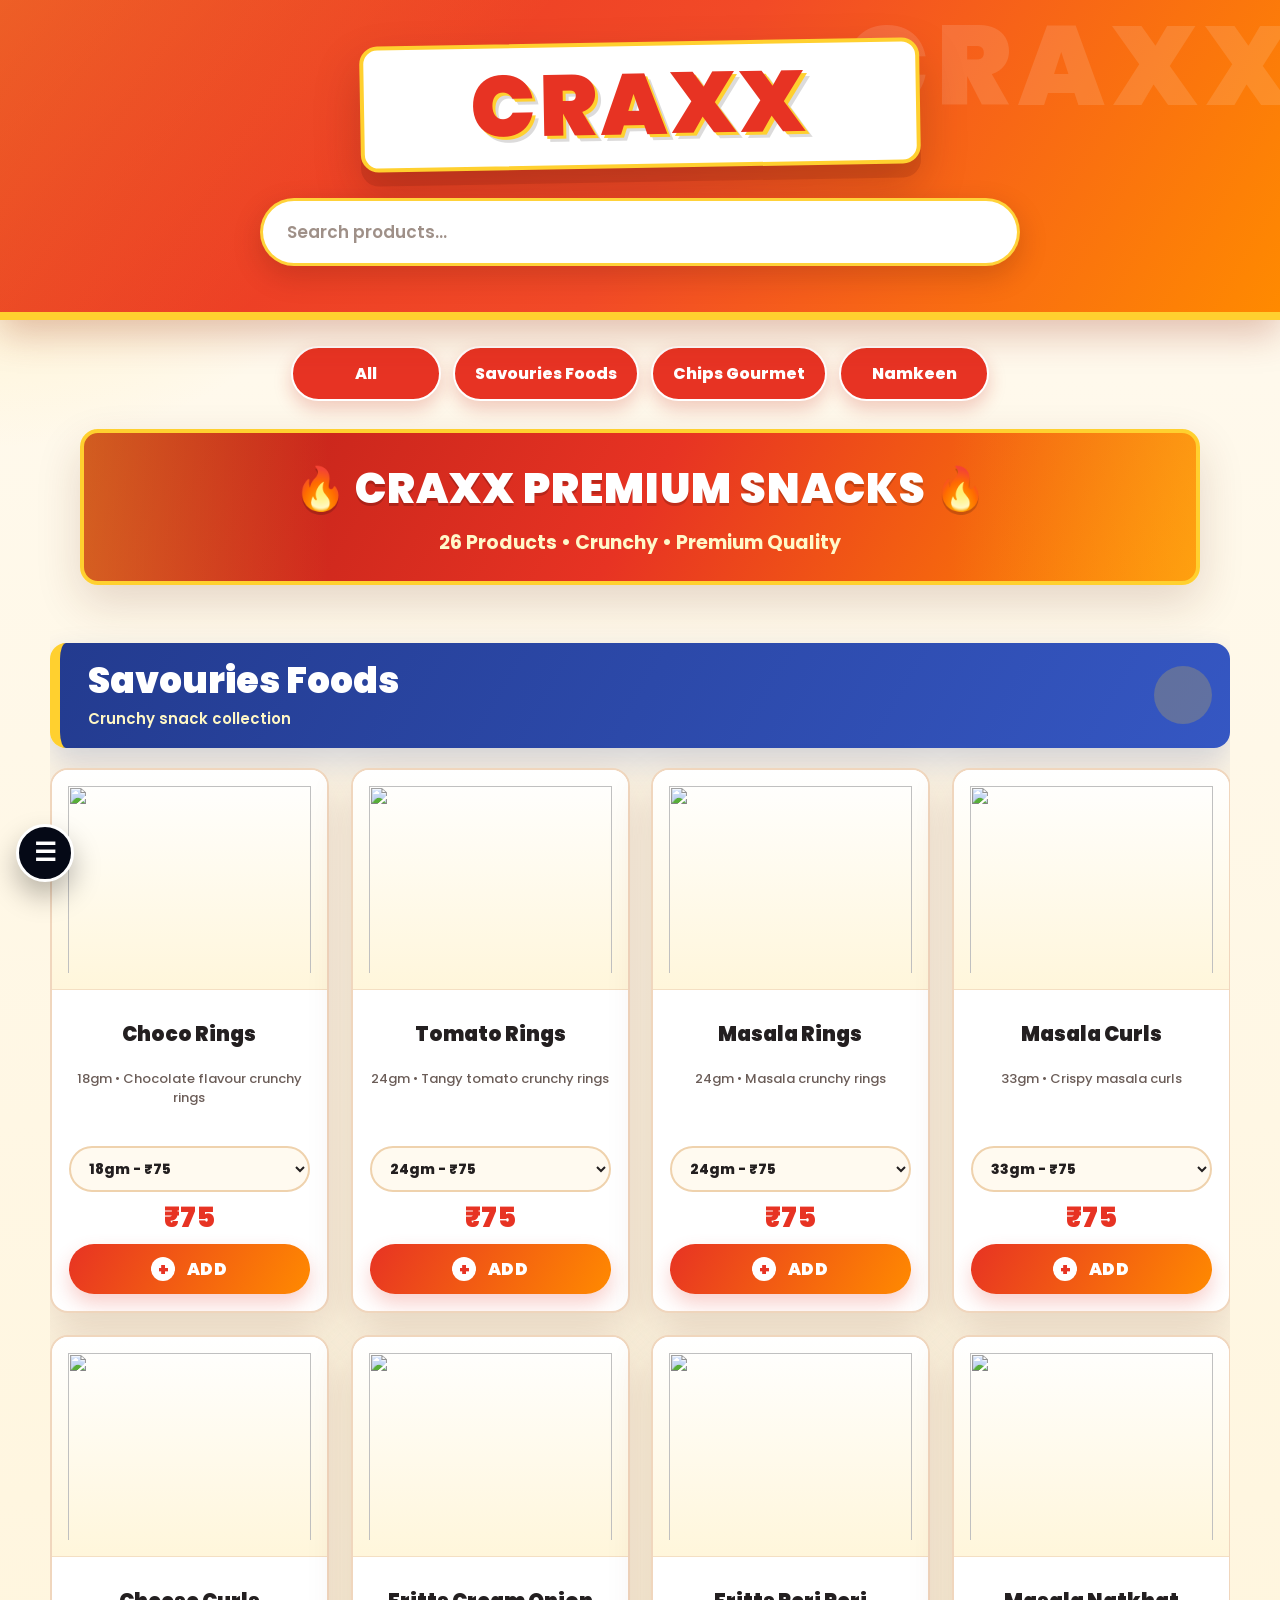
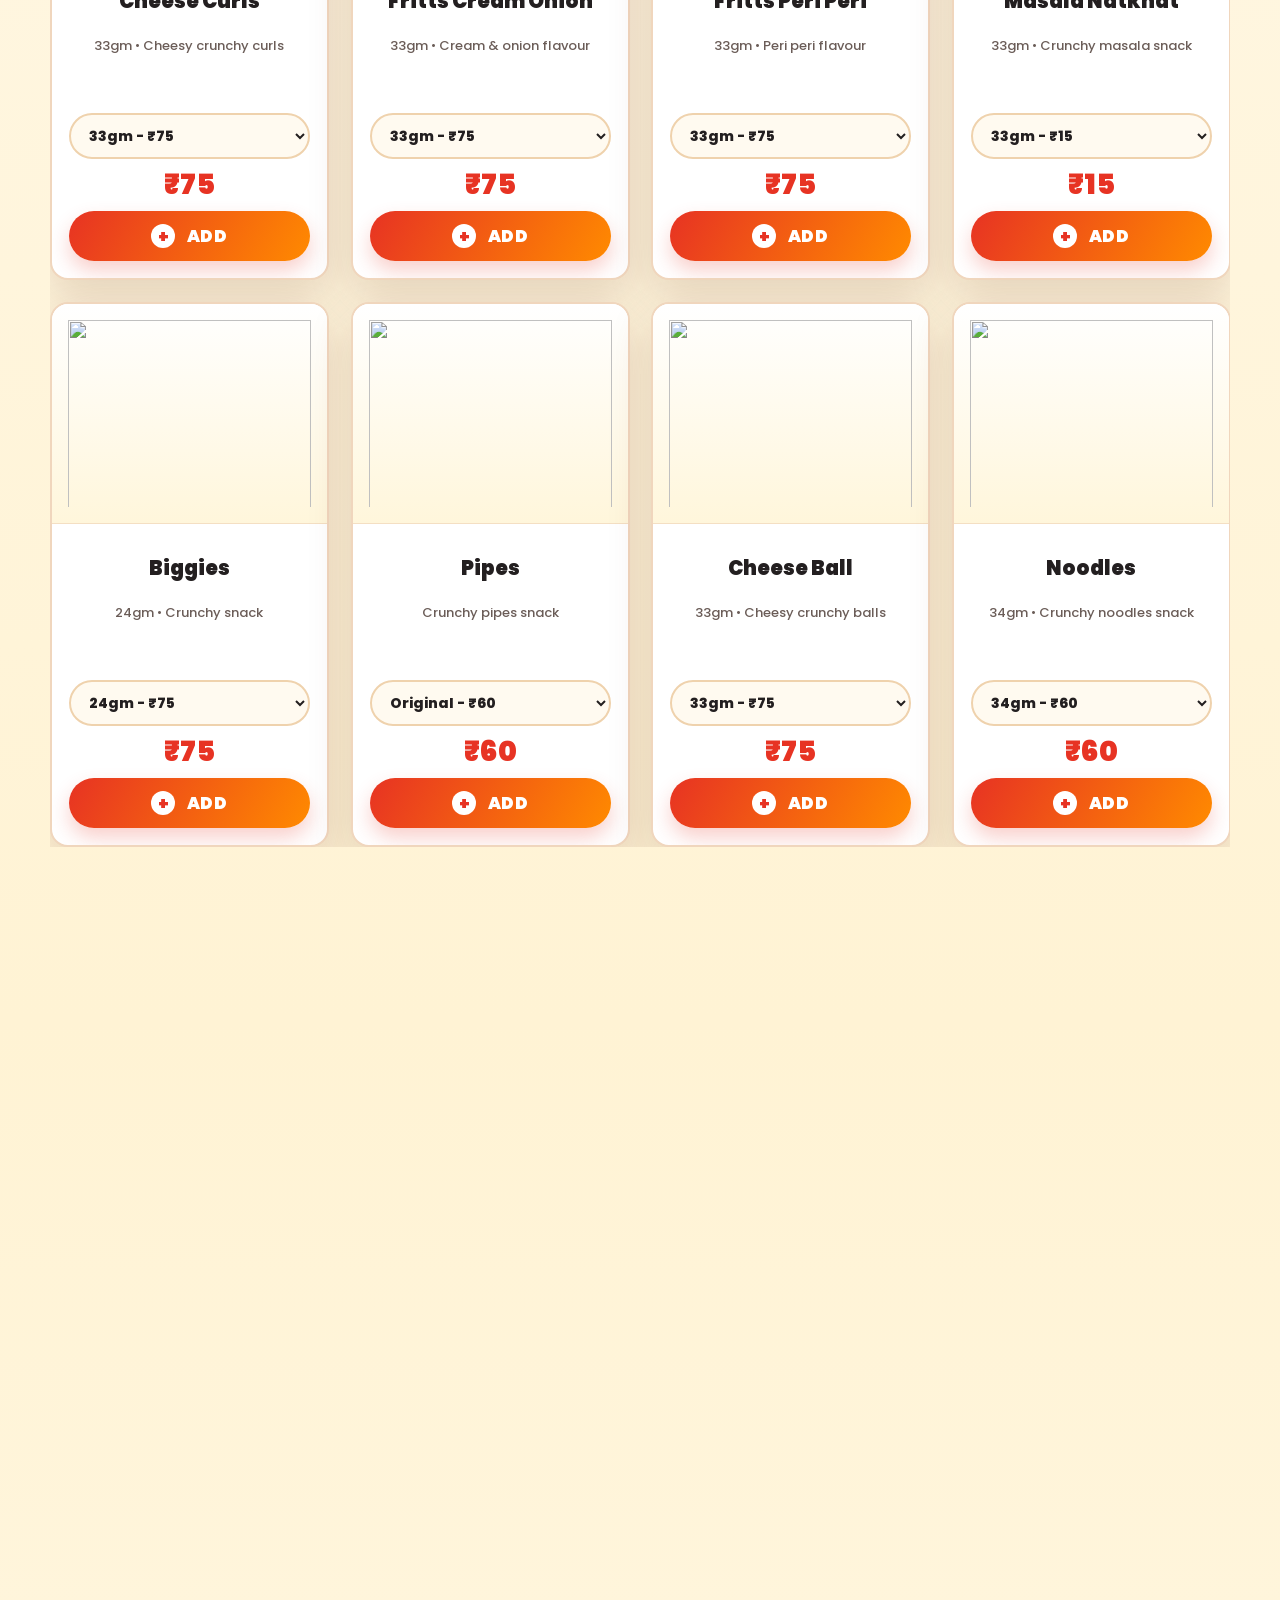
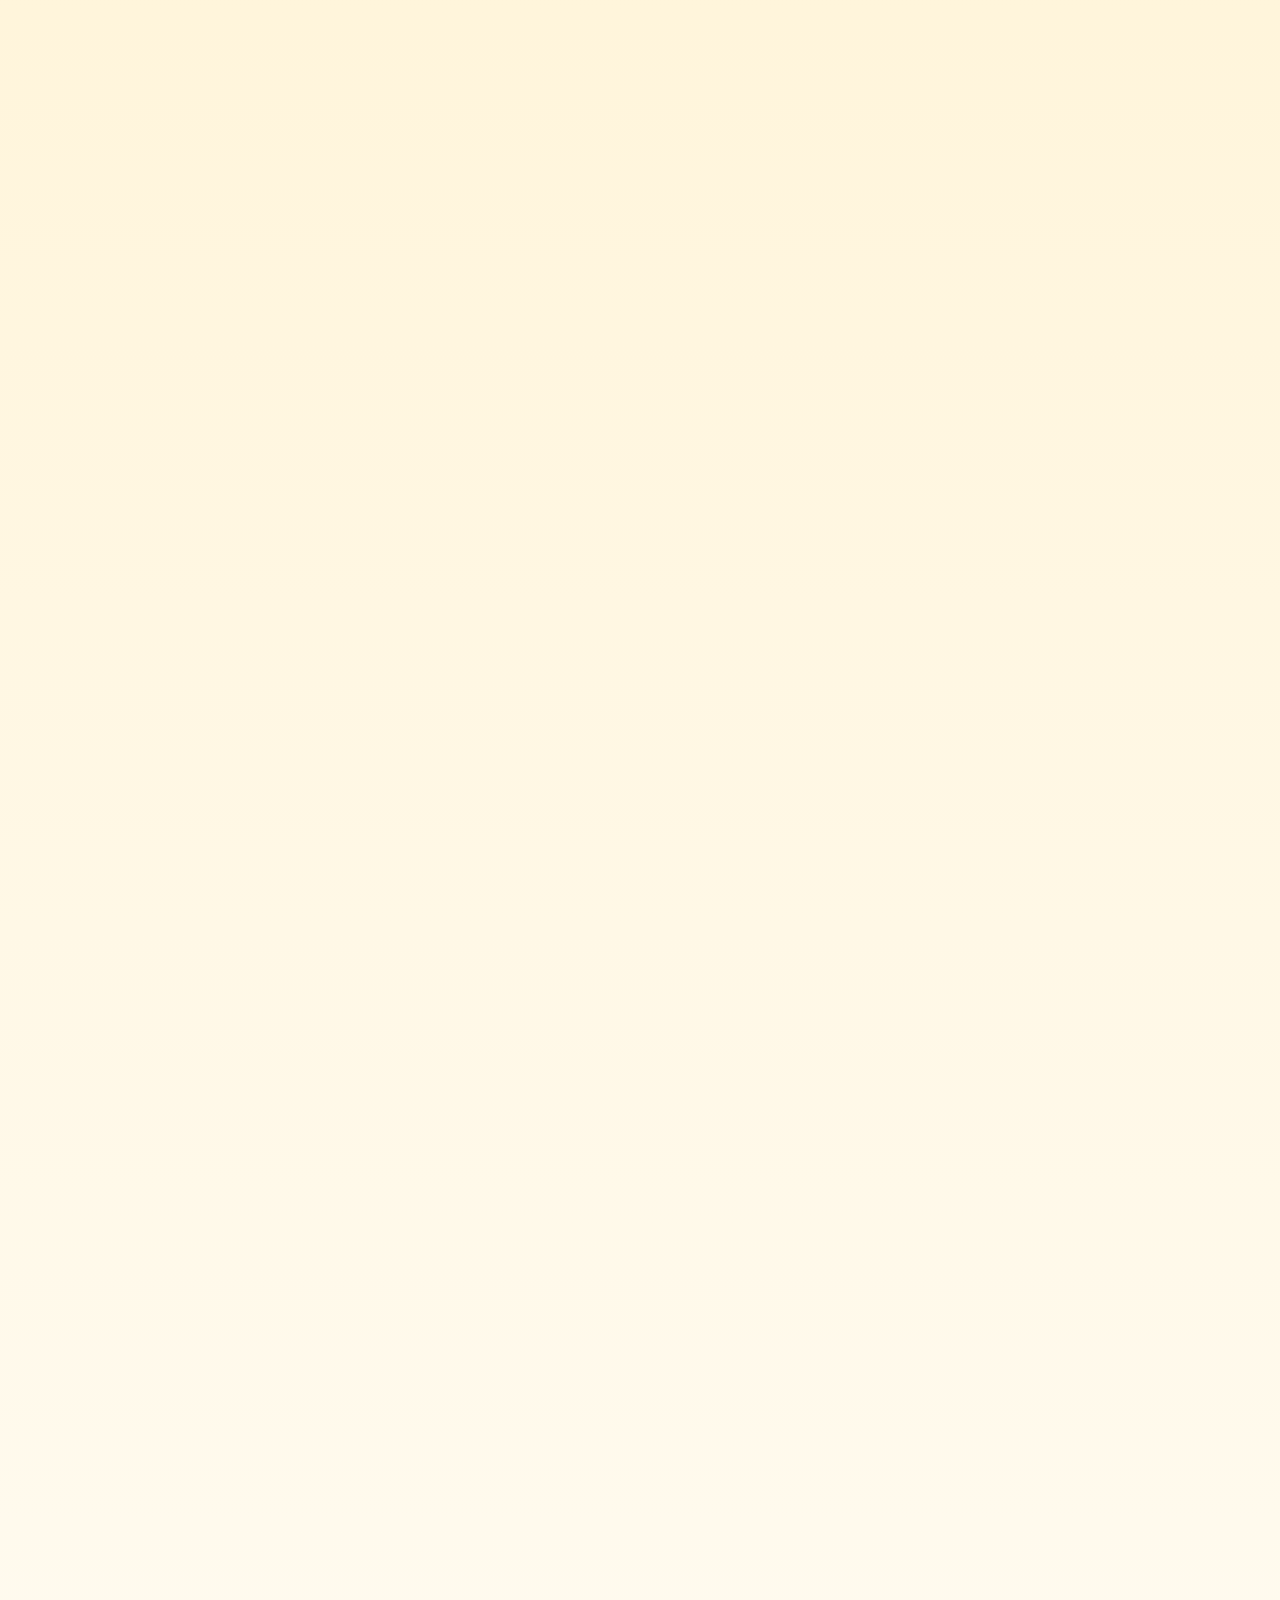
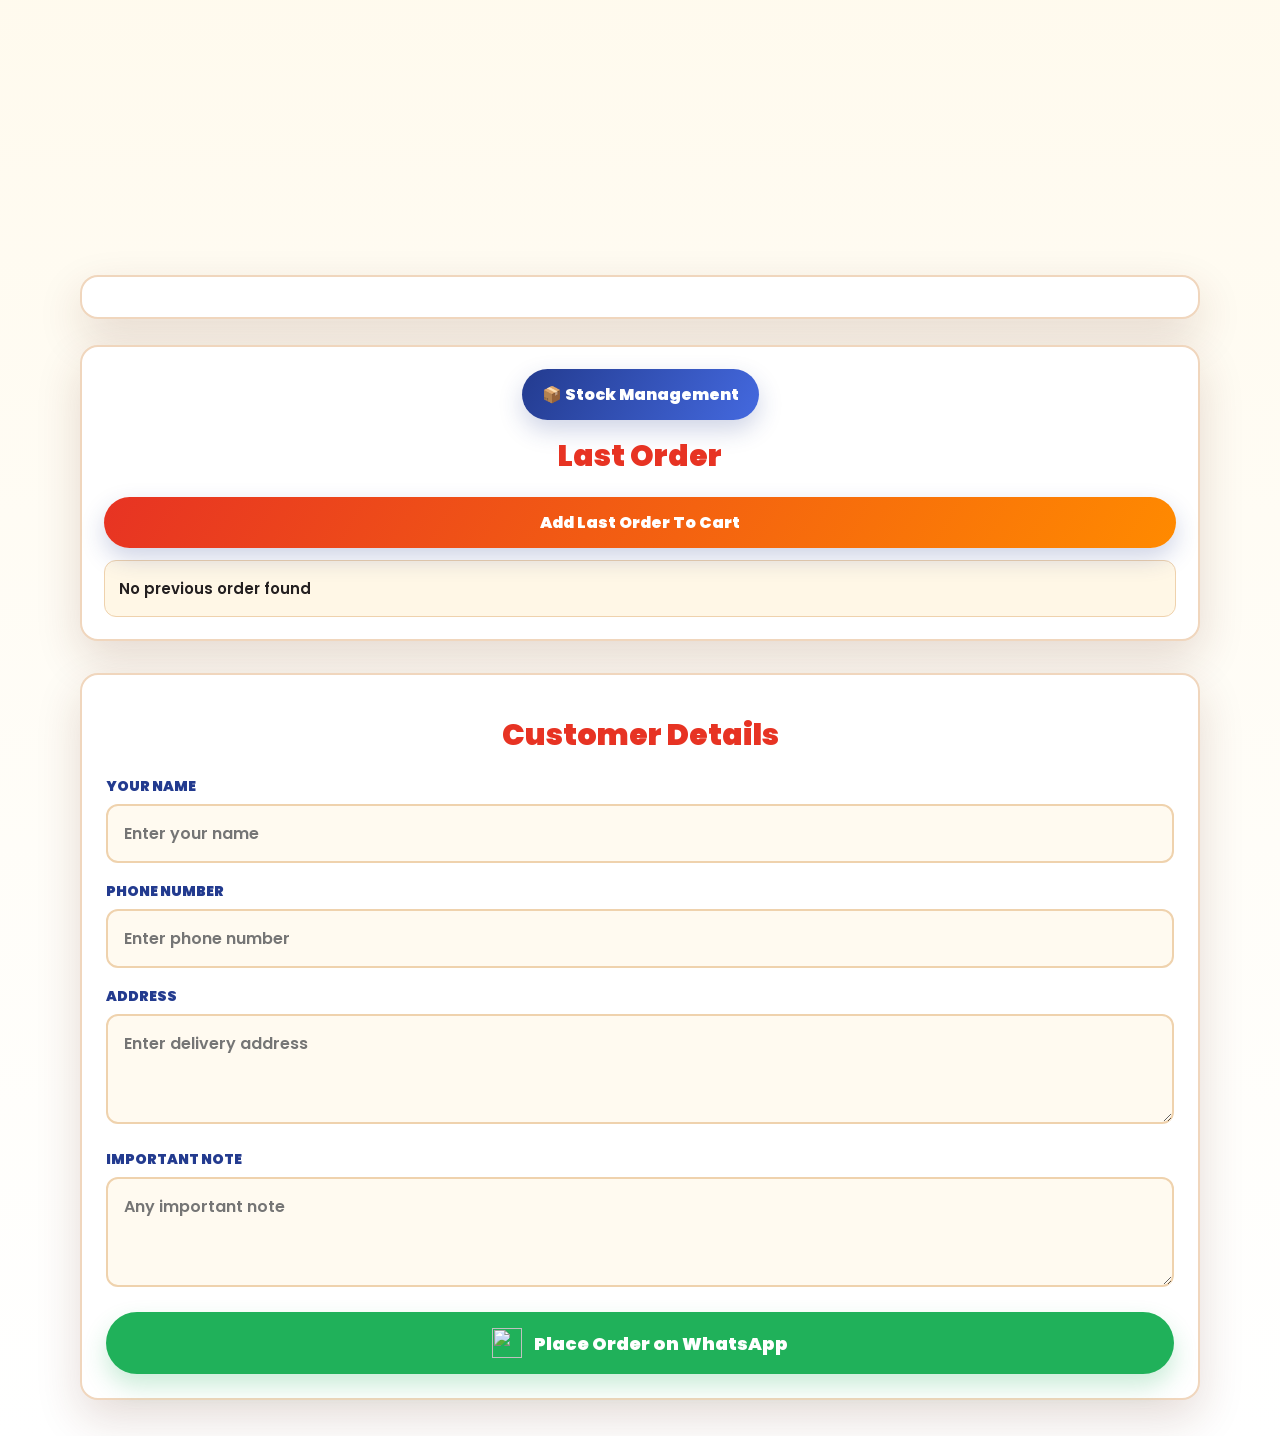
==== commit 1a3bbe89: "Update index.html" ====
--- a/index.html
+++ b/index.html
@@ -134,26 +134,26 @@
 
 <div class="product-content">
 
-<h3>Tangy Tomato Rings</h3>
+<h3>Tomato Rings</h3>
 
 <p class="info">
 24gm • Tangy tomato crunchy rings
 </p>
 
 <p
-id="last-Tangy-Tomato-Rings"
-class="last-product-order"
->
-
-</p>
-
-<div class="product-bottom">
-
-<p class="price">₹75</p>
-
-<button
-class="add-btn"
-onclick="addToCart(this,'Tangy Tomato Rings',75)"
+id="last-Tomato-Rings"
+class="last-product-order"
+>
+
+</p>
+
+<div class="product-bottom">
+
+<p class="price">₹75</p>
+
+<button
+class="add-btn"
+onclick="addToCart(this,'Tomato Rings',75)"
 >
 ADD
 </button>
